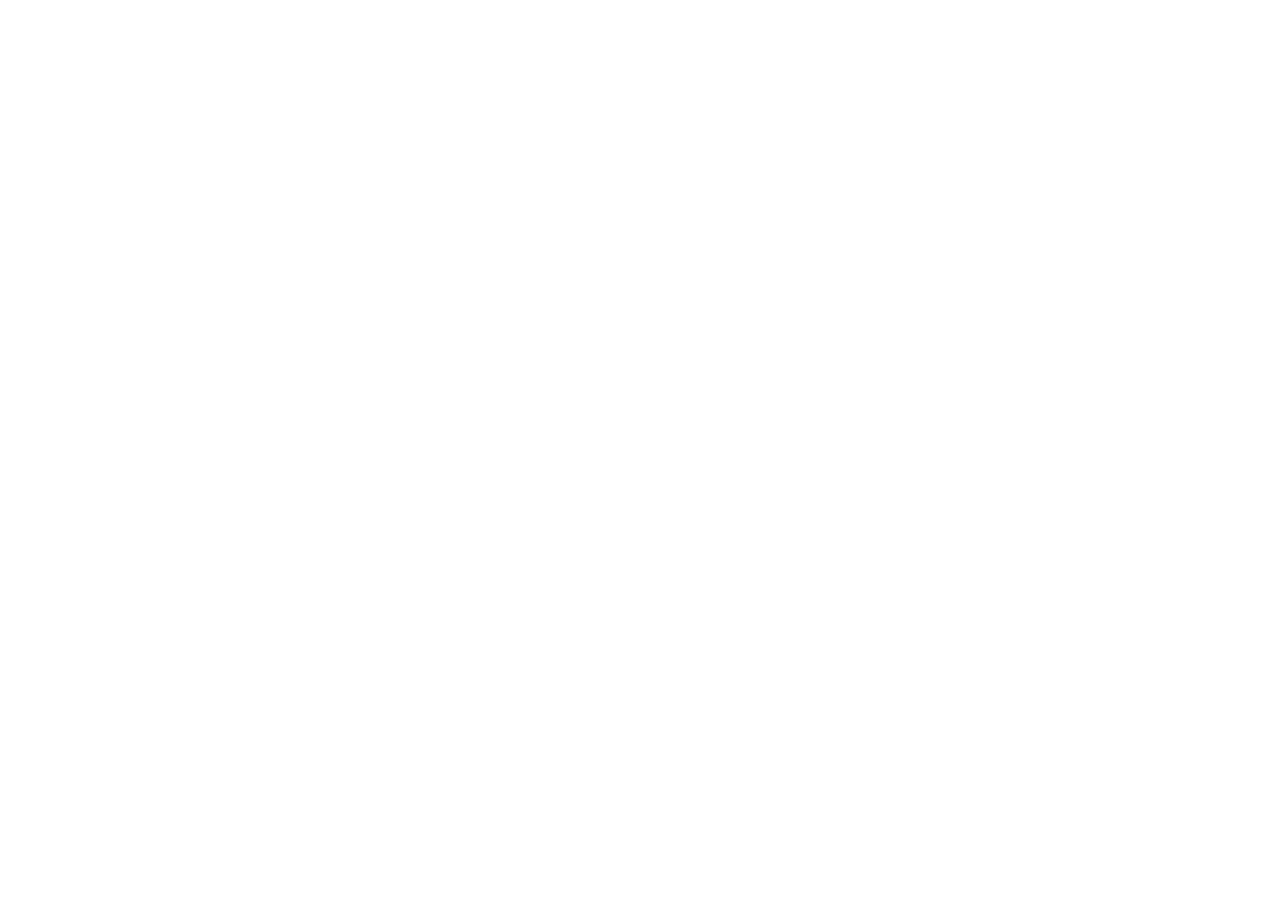
==== index.html @ 5bccf372 "Update index.html" ====
<!DOCTYPE html>
<html lang="ko">
<head>
    <meta charset="UTF-8">
    <meta http-equiv="X-UA-Compatible" content="IE=edge">
    <meta name="viewport" content="width=device-width, initial-scale=1.0">
    <title>Ewha Course Registration Simulator</title>
    <link href="style.css" rel="stylesheet" type="text/css">
    <script src="https://code.jquery.com/jquery-3.6.0.min.js"></script>
    <script src="https://code.jquery.com/ui/1.12.1/jquery-ui.min.js"></script>
    <script src="main.js" defer></script>
</head>
<body>
    <div class="header">
        <div class="logo-container">
            <img src="img-logo.png" alt="이화여자대학교 로고" class="logo">
            
        </div>
        <div class="login-box">
            <form name="form" id="form" method="post">
                <div>
                    <h1>수강신청 시스템</h1>
                    <p>COURSE REGISTRATION</p>
                    <input type="text" id="id" name="id" class="input-id" placeholder="학번 ( Student ID )">
                    <input type="password" id="pwd" name="pwd" class="input-pw" placeholder="비밀번호 ( Password )">
                    <button type="button" class="btn-login" id="btn_login">로그인<br><small>Login</small></button>
                </div>
            </form>
        </div>
    </div>

    <div class="background-image"></div>

    <!-- 수강신청 일정 -->
    <h1>수강신청 일정 <small>Course Registration Schedule</small></h1>
    <div class="wrap-schedule">
        <div>
            <h2>수강철회 <small>Withdrawal</small></h2>
            <div class="schedule">
                <p style="font-size:16px">2024-2 수강철회</p>
                <p style="font-size: 16px">
                    "2024 Fall Course Withdrawal"
                    <a href="http://www.ewha.ac.kr/ewha/etc/course-guide04.do" target="_blank">
                        <span class="btn-more"></span>
                    </a>
                </p>
                <div class="time">
                    <span>9.23.(월) 09:00 - 27.(금) 17:00</span>
                </div>
            </div>
        </div>
        <div>
            <h2>수강신청 부정행위 관련 안내</h2>
            <div class="schedule">
                <p style="font-size: 16px">수강신청 부정행위 관련 안내</p>
                <p style="font-size: 16px">
                    <a href="http://www.ewha.ac.kr/ewha/etc/course-guide05.do" target="_blank">
                        <span class="btn-more"></span>
                    </a>
                </p>
            </div>
        </div>
    </div>

    <div class="wrap-notice">
        <h1>공지사항 <small>Notice</small></h1>
        <div class="notice-container">
            <div class="notice-left">
                <p>접속자가 많은 경우, 로그인 및 수강신청시 순차적으로 서비스 진입이 허용됩니다.</p>
                <p>대기 시간이 발생할 수 있으나, 순차적으로 진행되니 참고하시기 바랍니다.</p>
                <img src="netfun4.png" width="30%" height="30%">
                
                <p>[학부] 로그인 및 장바구니 사용 시간은 <span class="highlight">수강신청 시작 30분 전부터 가능</span>합니다. 수강신청은 정해진 시작 시간부터 실시됩니다.</p>
                
                <p><span class="highlight">중복 로그인 불가.</span> 하나의 학번으로 여러 사람이 중복 로그인을 하는 경우, 마지막에 로그인한 사람만 수강신청 서버에 접속되며 그 전에 로그인한 사람은 입력 및 삭제가 되지 않으며 로그인이 취소됩니다.</p>
                
                <p>[수강신청 전 매크로방지 키 입력 필요]</p>
                <p>로그인 후 [장바구니], [수강신청], [채플신청] 중 1개 메뉴 접속 시 <span class="highlight">매크로방지용 키를 1회 입력</span>하여야 수강신청이 가능합니다.(로그아웃 전까지는 추가적으로 입력하지 않음)</p>
                
                <p>[수강신청 중 매크로 프로그램 방지] 관리자가 지정한 횟수 이상 저장을 시도하면 ‘매크로방지용 입력키’를 추가 입력하여야 합니다(문자열 오류 횟수 5회 이상인 경우 자동 로그아웃). 과도한 클릭이 발생하는 경우에도 메시지창 뜨며 수강신청이 중지됩니다.</p>
                
                <p>수강신청을 위한 과도한 클릭이나 <strong>자동접속프로그램(매크로)등을 사용시 수강신청이 중단</strong>됩니다. 매크로 등을 사용시 개인적 불이익을 받을 수 있으니 사용하지 마시기 바랍니다.</p>
                
                <p>[학부] 교환대학(서울대, 연대, 서강대 등)수강신청은 해당 대학으로부터 학번이 부여된 학생만 가능합니다.</p>
            </div>
            <div class="notice-right">
                <p>In case of too much traffic in the system, a waiting queue will be allocated for all students trying to login or register courses.</p>
                <p>Students can login and use the wish list <span class="highlight">30 minutes prior to the registration period.</span></p>
                <p><span class="highlight">Multiple Logins Prohibited.</span> If you try multiple logins with the same ID number, only the last logged-in user will be connected to the system. Previously logged-in users will be disconnected.</p>
                
                <p>[Entering macro prevention key Before course registration]</p>
                <p>Students must enter a macro prevention key once before course registration after entering to [Wish list], [Course Registration] or [Chapel] menu. After you enter the macro prevention key once, no additional macro preventive key input is requested until you logout.</p>
                
                <p>[Macro Prevention During Course Registration] If students try to click excessively more than the number of times that system manager set up, putting key word page would come up on the screen for macro prevention. When typing letters incorrectly for 5 times, users will be logged out. Also, If excessive clicks occur, the course registration will be restricted.</p>
                
                <p><strong>Do not use Macro programs or click excessively during course registration.</strong> Students who affect the system by using such programs will be restricted from course registration. Furthermore, there may be additional disciplinary measures for such actions.</p>
                
                <p>Course registration for domestic exchange university courses(Seoul National University, Yonsei University, Sogang University etc.) is only possible for Ewha students who have been pre-selected.</p>
            </div>
        </div>
    </div>

    <div class="footer">
        <div>
            [03760] 서울특별시 서대문구 이화여대길 52 이화여자대학교 / TEL : 02-3277-2114
            <br> Copyright @ 2019 EWHA Womans University. All rights reserved.
            <br> <a href="http://www.ewha.ac.kr/ewha/etc/privacy.do" target="_blank" style="color:#fff; font-size: 13px; font-weight: bold;">개인정보처리방침</a>
        </div>
    </div>
</body>
</html>
---- style.css ----
body {
body {
    margin: 0px;
    padding: 0px;
    font-family: Arial, sans-serif;
}

.wrap-login, .wrap-contents, .wrap-notice, .footer {
    padding: 20px;
}

.header {
    display: flex;
    align-items: center;
    padding: 20px;
    background-color: rgba(0,4,98,0.65);
    color:#fff;
    border-bottom: 1px solid #ddd;
    position: relative;
}

.background-image {
    background-image: url('background.jpg'); /* 배경 이미지 경로 */
    background-size: cover;
    background-position: center;
    width: 100%;
    height: 300px; /* 원하는 높이로 조정 */
}

.logo-container {
    text-align: left;
    margin-right: 50px;
}

.logo {
    width: 80px;
    margin-bottom: 10px;
}

.logo-container h1 {
    margin: 0;
    font-size: 24px;
    color: #333;
}

.logo-container p {
    font-size: 14px;
    color: #888;
}

.login-box {
    background-color: white;
    padding: 20px;
    border-radius: 8px;
    box-shadow: 0 4px 8px rgba(0, 0, 0, 0.2);
    width: 250px;
    position: absolute;
    right: 50px; /* 우측 위치 */
    top: 20px;
}

.input-id, .input-pw {
    width: 100%;
    padding: 10px;
    margin: 10px 0;
    font-size: 14px;
    border: 1px solid #ccc;
    border-radius: 4px;
}

.btn-login {
    width: 100%;
    padding: 10px;
    background-color: #ff9800;
    color: white;
    border: none;
    border-radius: 4px;
    cursor: pointer;
    font-size: 16px;
}

.highlight {
    font-weight: bold;
    color: #f00;
}

.schedule-container {
    padding: 20px;
    background-color: #f9f9f9;
    border: 1px solid #ddd;
    margin-bottom: 20px;
}

.wrap-schedule {
    display: flex;
    gap: 20px;
}

.schedule-item {
    flex: 1;
    padding: 20px;
    background-color: #fff;
    border: 1px solid #ddd;
    border-radius: 8px;
}

.wrap-notice {
    padding: 20px;
}

.notice-container {
    display: flex;
    gap: 20px;
    margin-top: 20px;
}

.notice-left, .notice-right {
    flex: 1;
    padding: 20px;
    background-color: #f9f9f9;
    border: 1px solid #ddd;
    border-radius: 8px;
}

.footer {
    text-align: center;
    padding-top: 20px;
    background-color: #333;
    color: #fff;
}
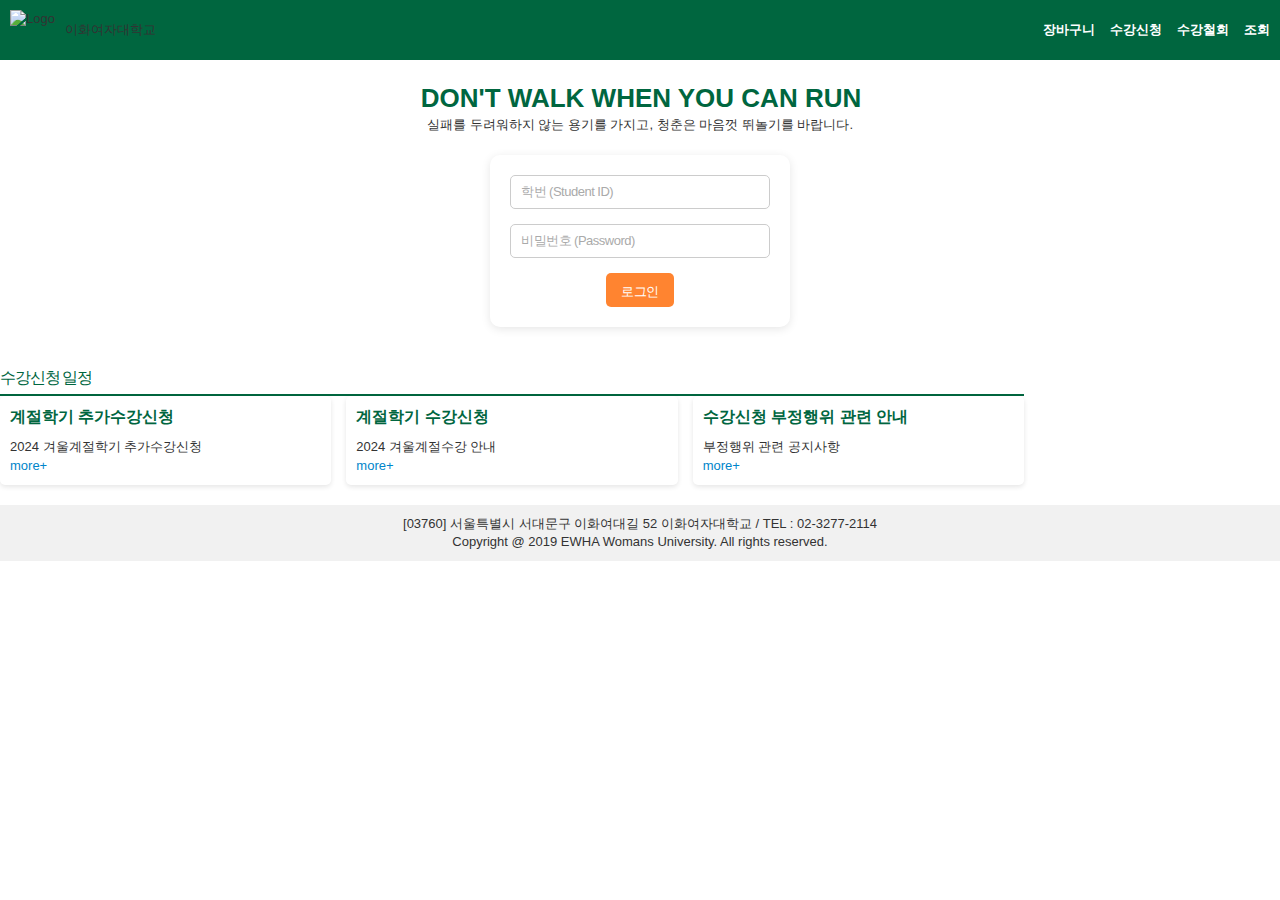
==== commit cdbdc27a: "Update index.html" ====
--- a/index.html
+++ b/index.html
@@ -2,110 +2,192 @@
 <html lang="ko">
 <head>
     <meta charset="UTF-8">
-    <meta http-equiv="X-UA-Compatible" content="IE=edge">
     <meta name="viewport" content="width=device-width, initial-scale=1.0">
-    <title>Ewha Course Registration Simulator</title>
-    <link href="style.css" rel="stylesheet" type="text/css">
-    <script src="https://code.jquery.com/jquery-3.6.0.min.js"></script>
-    <script src="https://code.jquery.com/ui/1.12.1/jquery-ui.min.js"></script>
-    <script src="main.js" defer></script>
+    <title>Ewha Course Registration System</title>
+    <link rel="stylesheet" href="ewha-ui.css">
+    <style>
+        body {
+            margin: 0;
+            font-family: "Segoe UI", "나눔스퀘어", sans-serif;
+        }
+
+        .header {
+            background-color: #00663f;
+            color: white;
+            padding: 10px;
+            display: flex;
+            align-items: center;
+            justify-content: space-between;
+        }
+
+        .header .logo {
+            display: flex;
+            align-items: center;
+        }
+
+        .header .logo img {
+            height: 40px;
+            margin-right: 10px;
+        }
+
+        .header .menu {
+            display: flex;
+            gap: 15px;
+        }
+
+        .header .menu a {
+            color: white;
+            text-decoration: none;
+            font-weight: bold;
+        }
+
+        .main {
+            display: flex;
+            flex-direction: column;
+            align-items: center;
+            padding: 20px;
+            background: url("background-image.jpg") no-repeat center center;
+            background-size: cover;
+        }
+
+        .main .title {
+            text-align: center;
+            margin-bottom: 20px;
+        }
+
+        .main .title h1 {
+            font-size: 2rem;
+            color: #00663f;
+        }
+
+        .login-box {
+            background-color: white;
+            padding: 20px;
+            border-radius: 10px;
+            box-shadow: 0 2px 10px rgba(0, 0, 0, 0.1);
+            text-align: center;
+            max-width: 300px;
+            width: 100%;
+        }
+
+        .login-box input {
+            width: 100%;
+            padding: 10px;
+            margin-bottom: 15px;
+            border: 1px solid #ccc;
+            border-radius: 5px;
+            box-sizing: border-box;
+        }
+
+        .login-box button {
+            background-color: #ff8430;
+            color: white;
+            border: none;
+            padding: 10px 15px;
+            border-radius: 5px;
+            cursor: pointer;
+            font-size: 1rem;
+        }
+
+        .schedule-section {
+            width: 80%;
+            margin-top: 20px;
+        }
+
+        .schedule-section h2 {
+            color: #00663f;
+            border-bottom: 2px solid #00663f;
+            padding-bottom: 5px;
+        }
+
+        .schedule-section .schedule {
+            display: flex;
+            flex-wrap: wrap;
+            gap: 15px;
+            justify-content: space-between;
+        }
+
+        .schedule-card {
+            background-color: white;
+            box-shadow: 0 2px 5px rgba(0, 0, 0, 0.1);
+            padding: 10px;
+            border-radius: 5px;
+            flex: 1;
+            min-width: 250px;
+        }
+
+        .schedule-card h3 {
+            color: #00663f;
+            margin-bottom: 10px;
+        }
+
+        .schedule-card p {
+            margin: 0;
+            color: #333;
+        }
+
+        .footer {
+            background-color: #f1f1f1;
+            color: #333;
+            text-align: center;
+            padding: 10px;
+            margin-top: 20px;
+        }
+    </style>
 </head>
 <body>
     <div class="header">
-        <div class="logo-container">
-            <img src="img-logo.png" alt="이화여자대학교 로고" class="logo">
-            
+        <div class="logo">
+            <img src="logo.png" alt="Logo">
+            <span>이화여자대학교</span>
         </div>
+        <nav class="menu">
+            <a href="#">장바구니</a>
+            <a href="#">수강신청</a>
+            <a href="#">수강철회</a>
+            <a href="#">조회</a>
+        </nav>
+    </div>
+
+    <div class="main">
+        <div class="title">
+            <h1>DON'T WALK WHEN YOU CAN RUN</h1>
+            <p>실패를 두려워하지 않는 용기를 가지고, 청춘은 마음껏 뛰놀기를 바랍니다.</p>
+        </div>
+
         <div class="login-box">
-            <form name="form" id="form" method="post">
-                <div>
-                    <h1>수강신청 시스템</h1>
-                    <p>COURSE REGISTRATION</p>
-                    <input type="text" id="id" name="id" class="input-id" placeholder="학번 ( Student ID )">
-                    <input type="password" id="pwd" name="pwd" class="input-pw" placeholder="비밀번호 ( Password )">
-                    <button type="button" class="btn-login" id="btn_login">로그인<br><small>Login</small></button>
-                </div>
+            <form action="registrationpage.html" method="get">
+                <input type="text" name="student_id" placeholder="학번 (Student ID)" required>
+                <input type="password" name="password" placeholder="비밀번호 (Password)" required>
+                <button type="submit">로그인</button>
             </form>
         </div>
     </div>
 
-    <div class="background-image"></div>
-
-    <!-- 수강신청 일정 -->
-    <h1>수강신청 일정 <small>Course Registration Schedule</small></h1>
-    <div class="wrap-schedule">
-        <div>
-            <h2>수강철회 <small>Withdrawal</small></h2>
-            <div class="schedule">
-                <p style="font-size:16px">2024-2 수강철회</p>
-                <p style="font-size: 16px">
-                    "2024 Fall Course Withdrawal"
-                    <a href="http://www.ewha.ac.kr/ewha/etc/course-guide04.do" target="_blank">
-                        <span class="btn-more"></span>
-                    </a>
-                </p>
-                <div class="time">
-                    <span>9.23.(월) 09:00 - 27.(금) 17:00</span>
-                </div>
+    <div class="schedule-section">
+        <h2>수강신청 일정</h2>
+        <div class="schedule">
+            <div class="schedule-card">
+                <h3>계절학기 추가수강신청</h3>
+                <p>2024 겨울계절학기 추가수강신청</p>
+                <p><a href="#">more+</a></p>
             </div>
-        </div>
-        <div>
-            <h2>수강신청 부정행위 관련 안내</h2>
-            <div class="schedule">
-                <p style="font-size: 16px">수강신청 부정행위 관련 안내</p>
-                <p style="font-size: 16px">
-                    <a href="http://www.ewha.ac.kr/ewha/etc/course-guide05.do" target="_blank">
-                        <span class="btn-more"></span>
-                    </a>
-                </p>
+            <div class="schedule-card">
+                <h3>계절학기 수강신청</h3>
+                <p>2024 겨울계절수강 안내</p>
+                <p><a href="#">more+</a></p>
+            </div>
+            <div class="schedule-card">
+                <h3>수강신청 부정행위 관련 안내</h3>
+                <p>부정행위 관련 공지사항</p>
+                <p><a href="#">more+</a></p>
             </div>
         </div>
     </div>
 
-    <div class="wrap-notice">
-        <h1>공지사항 <small>Notice</small></h1>
-        <div class="notice-container">
-            <div class="notice-left">
-                <p>접속자가 많은 경우, 로그인 및 수강신청시 순차적으로 서비스 진입이 허용됩니다.</p>
-                <p>대기 시간이 발생할 수 있으나, 순차적으로 진행되니 참고하시기 바랍니다.</p>
-                <img src="netfun4.png" width="30%" height="30%">
-                
-                <p>[학부] 로그인 및 장바구니 사용 시간은 <span class="highlight">수강신청 시작 30분 전부터 가능</span>합니다. 수강신청은 정해진 시작 시간부터 실시됩니다.</p>
-                
-                <p><span class="highlight">중복 로그인 불가.</span> 하나의 학번으로 여러 사람이 중복 로그인을 하는 경우, 마지막에 로그인한 사람만 수강신청 서버에 접속되며 그 전에 로그인한 사람은 입력 및 삭제가 되지 않으며 로그인이 취소됩니다.</p>
-                
-                <p>[수강신청 전 매크로방지 키 입력 필요]</p>
-                <p>로그인 후 [장바구니], [수강신청], [채플신청] 중 1개 메뉴 접속 시 <span class="highlight">매크로방지용 키를 1회 입력</span>하여야 수강신청이 가능합니다.(로그아웃 전까지는 추가적으로 입력하지 않음)</p>
-                
-                <p>[수강신청 중 매크로 프로그램 방지] 관리자가 지정한 횟수 이상 저장을 시도하면 ‘매크로방지용 입력키’를 추가 입력하여야 합니다(문자열 오류 횟수 5회 이상인 경우 자동 로그아웃). 과도한 클릭이 발생하는 경우에도 메시지창 뜨며 수강신청이 중지됩니다.</p>
-                
-                <p>수강신청을 위한 과도한 클릭이나 <strong>자동접속프로그램(매크로)등을 사용시 수강신청이 중단</strong>됩니다. 매크로 등을 사용시 개인적 불이익을 받을 수 있으니 사용하지 마시기 바랍니다.</p>
-                
-                <p>[학부] 교환대학(서울대, 연대, 서강대 등)수강신청은 해당 대학으로부터 학번이 부여된 학생만 가능합니다.</p>
-            </div>
-            <div class="notice-right">
-                <p>In case of too much traffic in the system, a waiting queue will be allocated for all students trying to login or register courses.</p>
-                <p>Students can login and use the wish list <span class="highlight">30 minutes prior to the registration period.</span></p>
-                <p><span class="highlight">Multiple Logins Prohibited.</span> If you try multiple logins with the same ID number, only the last logged-in user will be connected to the system. Previously logged-in users will be disconnected.</p>
-                
-                <p>[Entering macro prevention key Before course registration]</p>
-                <p>Students must enter a macro prevention key once before course registration after entering to [Wish list], [Course Registration] or [Chapel] menu. After you enter the macro prevention key once, no additional macro preventive key input is requested until you logout.</p>
-                
-                <p>[Macro Prevention During Course Registration] If students try to click excessively more than the number of times that system manager set up, putting key word page would come up on the screen for macro prevention. When typing letters incorrectly for 5 times, users will be logged out. Also, If excessive clicks occur, the course registration will be restricted.</p>
-                
-                <p><strong>Do not use Macro programs or click excessively during course registration.</strong> Students who affect the system by using such programs will be restricted from course registration. Furthermore, there may be additional disciplinary measures for such actions.</p>
-                
-                <p>Course registration for domestic exchange university courses(Seoul National University, Yonsei University, Sogang University etc.) is only possible for Ewha students who have been pre-selected.</p>
-            </div>
-        </div>
-    </div>
-
-    <div class="footer">
-        <div>
-            [03760] 서울특별시 서대문구 이화여대길 52 이화여자대학교 / TEL : 02-3277-2114
-            <br> Copyright @ 2019 EWHA Womans University. All rights reserved.
-            <br> <a href="http://www.ewha.ac.kr/ewha/etc/privacy.do" target="_blank" style="color:#fff; font-size: 13px; font-weight: bold;">개인정보처리방침</a>
-        </div>
-    </div>
+    <footer class="footer">
+        <p>[03760] 서울특별시 서대문구 이화여대길 52 이화여자대학교 / TEL : 02-3277-2114</p>
+        <p>Copyright @ 2019 EWHA Womans University. All rights reserved.</p>
+    </footer>
 </body>
 </html>
--- a/ewha-ui.css
+++ b/ewha-ui.css
@@ -0,0 +1,9723 @@
+@charset "UTF-8";
+/* color */
+/* font-color */
+.fc-red {
+  color: #f23d18 !important; }
+.fc-yellow {
+  color: #fabb00 !important; }
+.fc-org {
+  color: #ff8430 !important; }
+.fc-blue {
+  color: #0085ca !important; }
+.fc-green {
+  color: #2a7f24 !important; }
+.fc-white {
+  color: #fff !important; }
+.fc-black {
+  color: #000 !important; }
+.fc-main {
+  color: #00663f !important; }
+.fc-point {
+  color: #ff8430 !important; }
+
+/* background-color */
+.bg-red {
+  background-color: #f23d18 !important; }
+.bg-yellow {
+  background-color: #fabb00 !important; }
+.bg-blue {
+  background-color: #0085ca !important; }
+.bg-green {
+  background-color: #2a7f24 !important; }
+.bg-white {
+  background-color: #fff !important; }
+.bg-black {
+  background-color: #000 !important; }
+
+.ui-helper-hidden {
+  display: none; }
+  .ui-helper-hidden-accessible {
+    border: 0;
+    clip: rect(0 0 0 0);
+    height: 1px;
+    margin: -1px;
+    overflow: hidden;
+    padding: 0;
+    position: absolute;
+    width: 1px; }
+.ui-helper-reset {
+  margin: 0;
+  padding: 0;
+  border: 0;
+  outline: 0;
+  line-height: 1.3;
+  text-decoration: none;
+  font-size: 100%;
+  list-style: none; }
+.ui-helper-clearfix:before, .ui-helper-clearfix:after {
+  content: '';
+  display: table;
+  border-collapse: collapse; }
+.ui-helper-clearfix:after {
+  clear: both; }
+.ui-helper-zfix {
+  width: 100%;
+  height: 100%;
+  top: 0;
+  left: 0;
+  position: absolute;
+  opacity: 0; }
+
+[class^='ui-'], [class^='ui-']:after, [class^='ui-']:before {
+  box-sizing: border-box; }
+
+.ui-widget {
+  font-family: "Helvetica Neue", Helvetica, Arial, sans-serif;
+  font-size: 14px;
+  line-height: 1.4285714286;
+  font-weight: 400; }
+  .ui-widget-content {
+    border: 1px solid #d5d9e0;
+    background: #fff;
+    color: #333; }
+    .ui-widget-content a {
+      color: #333; }
+  .ui-widget-header {
+    border: 1px solid #d5d9e0;
+    color: #333;
+    font-weight: 400;
+    background: #e9e9e9; }
+    .ui-widget-header a {
+      color: #333; }
+  .ui-widget-overlay {
+    background: #000;
+    opacity: 0.5;
+    position: fixed;
+    top: 0;
+    left: 0;
+    width: 100%;
+    height: 100%; }
+  .ui-widget-shadow {
+    box-shadow: 0 5px 15px rgba(0, 0, 0, 0.5); }
+
+.ui-front {
+  box-shadow: 0 6px 12px rgba(0, 0, 0, 0.175); }
+
+.ui-state-default, .ui-widget-content .ui-state-default, .ui-widget-header .ui-state-default {
+  border: 1px solid #d5d9e0;
+  background: #fff;
+  color: #333;
+  font-weight: normal; }
+  .ui-state-default, .ui-state-default:active, .ui-state-default:hover, .ui-state-default:focus,
+  .ui-state-default a,
+  .ui-state-default a:active,
+  .ui-state-default a:hover,
+  .ui-state-default a:focus, .ui-widget-content .ui-state-default, .ui-widget-content .ui-state-default:active, .ui-widget-content .ui-state-default:hover, .ui-widget-content .ui-state-default:focus,
+  .ui-widget-content .ui-state-default a,
+  .ui-widget-content .ui-state-default a:active,
+  .ui-widget-content .ui-state-default a:hover,
+  .ui-widget-content .ui-state-default a:focus, .ui-widget-header .ui-state-default, .ui-widget-header .ui-state-default:active, .ui-widget-header .ui-state-default:hover, .ui-widget-header .ui-state-default:focus,
+  .ui-widget-header .ui-state-default a,
+  .ui-widget-header .ui-state-default a:active,
+  .ui-widget-header .ui-state-default a:hover,
+  .ui-widget-header .ui-state-default a:focus {
+    color: #333;
+    text-decoration: none; }
+.ui-state-default-text, .ui-widget-content .ui-state-default-text, .ui-widget-header .ui-state-default-text {
+  color: #333; }
+.ui-state-hover, .ui-widget-content .ui-state-hover, .ui-widget-header .ui-state-hover {
+  border: 1px solid #adadad;
+  background: #ebebeb;
+  color: #333;
+  font-weight: normal; }
+  .ui-state-hover, .ui-state-hover:active, .ui-state-hover:hover, .ui-state-hover:focus,
+  .ui-state-hover a,
+  .ui-state-hover a:active,
+  .ui-state-hover a:hover,
+  .ui-state-hover a:focus, .ui-widget-content .ui-state-hover, .ui-widget-content .ui-state-hover:active, .ui-widget-content .ui-state-hover:hover, .ui-widget-content .ui-state-hover:focus,
+  .ui-widget-content .ui-state-hover a,
+  .ui-widget-content .ui-state-hover a:active,
+  .ui-widget-content .ui-state-hover a:hover,
+  .ui-widget-content .ui-state-hover a:focus, .ui-widget-header .ui-state-hover, .ui-widget-header .ui-state-hover:active, .ui-widget-header .ui-state-hover:hover, .ui-widget-header .ui-state-hover:focus,
+  .ui-widget-header .ui-state-hover a,
+  .ui-widget-header .ui-state-hover a:active,
+  .ui-widget-header .ui-state-hover a:hover,
+  .ui-widget-header .ui-state-hover a:focus {
+    color: #333;
+    text-decoration: none; }
+.ui-state-hover-text, .ui-widget-content .ui-state-hover-text, .ui-widget-header .ui-state-hover-text {
+  color: #333; }
+.ui-state-focus {
+  outline: thin dotted;
+  outline: 5px auto -webkit-focus-ring-color;
+  outline-offset: -2px; }
+  .ui-state-focus, .ui-widget-content .ui-state-focus, .ui-widget-header .ui-state-focus {
+    border: 1px solid #adadad;
+    background: #ebebeb;
+    color: #333;
+    font-weight: normal; }
+    .ui-state-focus, .ui-state-focus:active, .ui-state-focus:hover, .ui-state-focus:focus,
+    .ui-state-focus a,
+    .ui-state-focus a:active,
+    .ui-state-focus a:hover,
+    .ui-state-focus a:focus, .ui-widget-content .ui-state-focus, .ui-widget-content .ui-state-focus:active, .ui-widget-content .ui-state-focus:hover, .ui-widget-content .ui-state-focus:focus,
+    .ui-widget-content .ui-state-focus a,
+    .ui-widget-content .ui-state-focus a:active,
+    .ui-widget-content .ui-state-focus a:hover,
+    .ui-widget-content .ui-state-focus a:focus, .ui-widget-header .ui-state-focus, .ui-widget-header .ui-state-focus:active, .ui-widget-header .ui-state-focus:hover, .ui-widget-header .ui-state-focus:focus,
+    .ui-widget-header .ui-state-focus a,
+    .ui-widget-header .ui-state-focus a:active,
+    .ui-widget-header .ui-state-focus a:hover,
+    .ui-widget-header .ui-state-focus a:focus {
+      color: #333;
+      text-decoration: none; }
+  .ui-state-focus-text, .ui-widget-content .ui-state-focus-text, .ui-widget-header .ui-state-focus-text {
+    color: #333; }
+.ui-state-highlight, .ui-widget-content .ui-state-highlight, .ui-widget-header .ui-state-highlight {
+  border: 1px solid #d6e9c6;
+  background: #dff0d8;
+  color: #3c763d;
+  font-weight: normal; }
+  .ui-state-highlight, .ui-state-highlight:active, .ui-state-highlight:hover, .ui-state-highlight:focus,
+  .ui-state-highlight a,
+  .ui-state-highlight a:active,
+  .ui-state-highlight a:hover,
+  .ui-state-highlight a:focus, .ui-widget-content .ui-state-highlight, .ui-widget-content .ui-state-highlight:active, .ui-widget-content .ui-state-highlight:hover, .ui-widget-content .ui-state-highlight:focus,
+  .ui-widget-content .ui-state-highlight a,
+  .ui-widget-content .ui-state-highlight a:active,
+  .ui-widget-content .ui-state-highlight a:hover,
+  .ui-widget-content .ui-state-highlight a:focus, .ui-widget-header .ui-state-highlight, .ui-widget-header .ui-state-highlight:active, .ui-widget-header .ui-state-highlight:hover, .ui-widget-header .ui-state-highlight:focus,
+  .ui-widget-header .ui-state-highlight a,
+  .ui-widget-header .ui-state-highlight a:active,
+  .ui-widget-header .ui-state-highlight a:hover,
+  .ui-widget-header .ui-state-highlight a:focus {
+    color: #3c763d;
+    text-decoration: none; }
+.ui-state-highlight-text, .ui-widget-content .ui-state-highlight-text, .ui-widget-header .ui-state-highlight-text {
+  color: #3c763d; }
+.ui-state-active, .ui-widget-content .ui-state-active, .ui-widget-header .ui-state-active {
+  border: 1px solid #adadad;
+  background: #ebebeb;
+  color: #333;
+  font-weight: normal; }
+  .ui-state-active, .ui-state-active:active, .ui-state-active:hover, .ui-state-active:focus,
+  .ui-state-active a,
+  .ui-state-active a:active,
+  .ui-state-active a:hover,
+  .ui-state-active a:focus, .ui-widget-content .ui-state-active, .ui-widget-content .ui-state-active:active, .ui-widget-content .ui-state-active:hover, .ui-widget-content .ui-state-active:focus,
+  .ui-widget-content .ui-state-active a,
+  .ui-widget-content .ui-state-active a:active,
+  .ui-widget-content .ui-state-active a:hover,
+  .ui-widget-content .ui-state-active a:focus, .ui-widget-header .ui-state-active, .ui-widget-header .ui-state-active:active, .ui-widget-header .ui-state-active:hover, .ui-widget-header .ui-state-active:focus,
+  .ui-widget-header .ui-state-active a,
+  .ui-widget-header .ui-state-active a:active,
+  .ui-widget-header .ui-state-active a:hover,
+  .ui-widget-header .ui-state-active a:focus {
+    color: #333;
+    text-decoration: none; }
+.ui-state-active-text, .ui-widget-content .ui-state-active-text, .ui-widget-header .ui-state-active-text {
+  color: #333; }
+.ui-state-error, .ui-widget-content .ui-state-error, .ui-widget-header .ui-state-error {
+  border: 1px solid #ebccd1;
+  background: #f2dede;
+  color: #a94442;
+  font-weight: normal; }
+  .ui-state-error, .ui-state-error:active, .ui-state-error:hover, .ui-state-error:focus,
+  .ui-state-error a,
+  .ui-state-error a:active,
+  .ui-state-error a:hover,
+  .ui-state-error a:focus, .ui-widget-content .ui-state-error, .ui-widget-content .ui-state-error:active, .ui-widget-content .ui-state-error:hover, .ui-widget-content .ui-state-error:focus,
+  .ui-widget-content .ui-state-error a,
+  .ui-widget-content .ui-state-error a:active,
+  .ui-widget-content .ui-state-error a:hover,
+  .ui-widget-content .ui-state-error a:focus, .ui-widget-header .ui-state-error, .ui-widget-header .ui-state-error:active, .ui-widget-header .ui-state-error:hover, .ui-widget-header .ui-state-error:focus,
+  .ui-widget-header .ui-state-error a,
+  .ui-widget-header .ui-state-error a:active,
+  .ui-widget-header .ui-state-error a:hover,
+  .ui-widget-header .ui-state-error a:focus {
+    color: #a94442;
+    text-decoration: none; }
+.ui-state-error-text, .ui-widget-content .ui-state-error-text, .ui-widget-header .ui-state-error-text {
+  color: #a94442; }
+.ui-state-disabled {
+  cursor: default !important;
+  pointer-events: none; }
+  .ui-state-disabled, .ui-widget-content .ui-state-disabled, .ui-widget-header .ui-state-disabled {
+    opacity: 0.35;
+    background-image: none; }
+
+.ui-priority-primary, .ui-widget-content .ui-priority-primary, .ui-widget-header .ui-priority-primary {
+  font-weight: bold; }
+.ui-priority-secondary, .ui-widget-content .ui-priority-secondary, .ui-widget-header .ui-priority-secondary {
+  opacity: 0.5;
+  font-weight: normal; }
+
+.ui-corner-all {
+  border-radius: 0; }
+.ui-corner-top {
+  border-top-right-radius: 0;
+  border-top-left-radius: 0; }
+.ui-corner-right {
+  border-bottom-right-radius: 0;
+  border-top-right-radius: 0; }
+.ui-corner-bottom {
+  border-bottom-right-radius: 0;
+  border-bottom-left-radius: 0; }
+.ui-corner-left {
+  border-bottom-left-radius: 0;
+  border-top-left-radius: 0; }
+.ui-corner-tl {
+  border-top-left-radius: 0; }
+.ui-corner-tr {
+  border-top-right-radius: 0; }
+.ui-corner-bl {
+  border-bottom-left-radius: 0; }
+.ui-corner-br {
+  border-bottom-right-radius: 0; }
+
+.ui-dialog {
+  position: absolute;
+  top: 0;
+  left: 0;
+  padding: 0;
+  outline: 0;
+  z-index: 99991050 !important;
+  box-shadow: 0 5px 15px rgba(0, 0, 0, 0.5); }
+  .ui-dialog-titlebar {
+    padding: 15px 15px;
+    position: relative;
+    border-radius: 0;
+    border-width: 0 0 1px;
+    background: transparent;
+    margin: 0;
+    color: #333;
+    border-color: #d5d9e0; }
+    .ui-dialog-titlebar-close {
+      position: absolute;
+      right: 15px;
+      top: calc(50% - 11px);
+      width: 20px;
+      height: 20px;
+      padding: 1px; }
+  .ui-dialog-title {
+    float: left;
+    width: calc(100% - 50px);
+    overflow: hidden;
+    white-space: nowrap;
+    text-overflow: ellipsis; }
+  .ui-dialog-content {
+    position: relative;
+    border: 0;
+    padding: 20px;
+    background: none;
+    overflow: auto; }
+  .ui-dialog-buttonpane {
+    text-align: left;
+    border-width: 1px 0 0 0;
+    background-image: none;
+    padding: 20px; }
+    .ui-dialog-buttonpane .ui-dialog-buttonset {
+      float: right; }
+    .ui-dialog-buttonpane button {
+      cursor: pointer; }
+      .ui-dialog-buttonpane button:not(:last-child) {
+        margin-right: 10px; }
+
+.ui-draggable .ui-dialog-titlebar {
+  cursor: move; }
+
+.ui-tabs {
+  position: relative;
+  padding: 0;
+  border: none; }
+  .ui-tabs-nav {
+    margin: 0;
+    padding: 0;
+    border-color: #d5d9e0;
+    border-width: 0 0 1px;
+    border-radius: 0;
+    background: transparent; }
+    .ui-tabs-nav .ui-tabs-anchor {
+      float: left;
+      padding: 10px 15px;
+      text-decoration: none; }
+    .ui-tabs-nav > li {
+      list-style: none;
+      float: left;
+      display: block;
+      position: relative;
+      top: 0;
+      margin: 1px 0 -1px 0;
+      padding: 0;
+      transition: background 0.15s ease-in-out, color 0.15s ease-in-out, border-color 0.15s ease-in-out, box-shadow 0.15s ease-in-out; }
+      .ui-tabs-nav > li.ui-tabs-active .ui-tabs-anchor, .ui-tabs-nav > li.ui-state-disabled .ui-tabs-anchor, .ui-tabs-nav > li.ui-tabs-loading .ui-tabs-anchor {
+        cursor: text; }
+  .ui-tabs-collapsible .ui-tabs-nav li.ui-tabs-active .ui-tabs-anchor {
+    cursor: pointer; }
+  .ui-tabs-panel {
+    display: block;
+    border-width: 0;
+    padding: 15px 0 0;
+    background: none; }
+
+.ui-state-active {
+  box-shadow: inset 0 3px 5px rgba(0, 0, 0, 0.125); }
+
+.ui-accordion-header,
+.ui-accordion-content {
+  box-shadow: 0 1px 1px rgba(0, 0, 0, 0.05); }
+
+.ui-accordion-header.ui-state-default, .ui-accordion-header.ui-state-hover, .ui-accordion-header.ui-state-focus, .ui-accordion-header.ui-state-active {
+  color: #333;
+  background-color: #f5f5f5;
+  border-color: #ddd; }
+
+.ui-datepicker-calendar .ui-state-default {
+  border-color: transparent;
+  background: transparent;
+  border-radius: 0; }
+.ui-datepicker-calendar .ui-state-hover {
+  background: #e9e9e9; }
+.ui-datepicker-calendar .ui-state-highlight {
+  color: #428bca; }
+.ui-datepicker-calendar .ui-state-active {
+  box-shadow: none;
+  background: #428bca;
+  color: #fff; }
+
+.ui-dialog-titlebar-close {
+  transition: opacity 0.15s ease-in-out; }
+  .ui-dialog-titlebar-close.ui-state-default {
+    background: transparent;
+    box-shadow: none;
+    border-color: transparent;
+    opacity: 0.25; }
+  .ui-dialog-titlebar-close.ui-state-hover {
+    opacity: 1; }
+
+.ui-menu-item.ui-state-active {
+  box-shadow: none; }
+
+.ui-slider,
+.ui-progressbar {
+  border-radius: 0;
+  box-shadow: inset 0 1px 2px rgba(0, 0, 0, 0.1); }
+
+.ui-slider-range,
+.ui-progressbar-value {
+  box-shadow: inset 0 -1px 0 rgba(0, 0, 0, 0.15); }
+
+.ui-spinner-input {
+  box-shadow: inset 0 1px 1px rgba(0, 0, 0, 0.075); }
+  .ui-spinner-input:focus {
+    box-shadow: inset 0 1px 1px rgba(0, 0, 0, 0.075), 0 0 8px rgba(102, 175, 233, 0.6); }
+
+.ui-tabs-nav {
+  border-color: #92cc33; }
+  .ui-tabs-nav .ui-tabs-anchor {
+    min-width: 110px;
+    padding: 11px 17px 12px;
+    font-size: 14px;
+    font-weight: bold; }
+  .ui-tabs-nav > li {
+    margin: 0px 0 -1px -1px;
+    border-radius: 6px 6px 0 0;
+    box-shadow: none;
+    transition: none; }
+    .ui-tabs-nav > li.ui-state-default {
+      background-color: #e1e1e1;
+      border-color: #ccc #ccc #92cc33 !important;
+      border-width: 1px;
+      border-style: solid;
+      outline: none; }
+      .ui-tabs-nav > li.ui-state-default, .ui-tabs-nav > li.ui-state-default:active, .ui-tabs-nav > li.ui-state-default:hover, .ui-tabs-nav > li.ui-state-default:focus,
+      .ui-tabs-nav > li.ui-state-default a,
+      .ui-tabs-nav > li.ui-state-default a:active,
+      .ui-tabs-nav > li.ui-state-default a:hover,
+      .ui-tabs-nav > li.ui-state-default a:focus {
+        color: #777;
+        text-decoration: none; }
+    .ui-tabs-nav > li.ui-state-hover {
+      background-color: #e1e1e1; }
+      .ui-tabs-nav > li.ui-state-hover, .ui-tabs-nav > li.ui-state-hover:active, .ui-tabs-nav > li.ui-state-hover:hover, .ui-tabs-nav > li.ui-state-hover:focus,
+      .ui-tabs-nav > li.ui-state-hover a,
+      .ui-tabs-nav > li.ui-state-hover a:active,
+      .ui-tabs-nav > li.ui-state-hover a:hover,
+      .ui-tabs-nav > li.ui-state-hover a:focus {
+        color: #444;
+        text-decoration: none; }
+    .ui-tabs-nav > li.ui-state-active {
+      position: relative;
+      background-color: #92cc33;
+      box-shadow: none;
+      border-color: #92cc33 !important; }
+      .ui-tabs-nav > li.ui-state-active, .ui-tabs-nav > li.ui-state-active:active, .ui-tabs-nav > li.ui-state-active:hover, .ui-tabs-nav > li.ui-state-active:focus,
+      .ui-tabs-nav > li.ui-state-active a,
+      .ui-tabs-nav > li.ui-state-active a:active,
+      .ui-tabs-nav > li.ui-state-active a:hover,
+      .ui-tabs-nav > li.ui-state-active a:focus {
+        color: #fff;
+        text-decoration: none; }
+      .ui-tabs-nav > li.ui-state-active:after {
+        content: "";
+        display: inline-block;
+        position: absolute;
+        top: -1px;
+        right: 0;
+        width: 10px;
+        height: 44px;
+        background: url(../img/contents/bg-tab-right.png) no-repeat top right; }
+      .ui-tabs-nav > li.ui-state-active:last-of-type {
+        min-width: 128px;
+        padding-right: 15px;
+        border-right: 0; }
+        .ui-tabs-nav > li.ui-state-active:last-of-type:after {
+          width: 28px;
+          background: url(../img/contents/bg-tab-right-last.png) no-repeat top right; }
+    .ui-tabs-nav > li.ui-state-active + .ui-state-default {
+      border-left: 0 !important; }
+      .ui-tabs-nav > li.ui-state-active + .ui-state-default:before {
+        content: "";
+        display: inline-block;
+        position: absolute;
+        top: -1px;
+        left: 0;
+        width: 18px;
+        height: 44px;
+        background: url(../img/contents/bg-tab-left.png) no-repeat top right; }
+
+.ui-tabs-panel {
+  padding-top: 30px; }
+
+.ui-tooltip {
+  box-shadow: none; }
+
+/* font */
+@font-face {
+  font-family: '나눔스퀘어';
+  font-weight: 400;
+  src: url(../fonts/NanumSquareR.eot);
+  src: url(../fonts/NanumSquareR.eot?#iefix) format("embedded-opentype"), url(../fonts/NanumSquareR.woff) format("woff"), url(../fonts/NanumSquareR.ttf) format("truetype"); }
+@font-face {
+  font-family: '나눔스퀘어';
+  font-weight: 700;
+  src: url(../fonts/NanumSquareB.eot);
+  src: url(../fonts/NanumSquareB.eot?#iefix) format("embedded-opentype"), url(../fonts/NanumSquareB.woff) format("woff"), url(../fonts/NanumSquareB.ttf) format("truetype"); }
+@font-face {
+  font-family: '나눔스퀘어';
+  font-weight: 800;
+  src: url(../fonts/NanumSquareEB.eot);
+  src: url(../fonts/NanumSquareEB.eot?#iefix) format("embedded-opentype"), url(../fonts/NanumSquareEB.woff) format("woff"), url(../fonts/NanumSquareEB.ttf) format("truetype"); }
+@font-face {
+  font-family: "LineAwesome";
+  src: url("../fonts/line-awesome.eot?v=1.1.");
+  src: url("../fonts/line-awesome.eot??v=1.1.#iefix") format("embedded-opentype"), url("../fonts/line-awesome.woff2?v=1.1.") format("woff2"), url("../fonts/line-awesome.woff?v=1.1.") format("woff"), url("../fonts/line-awesome.ttf?v=1.1.") format("truetype"), url("../fonts/line-awesome.svg?v=1.1.#fa") format("svg");
+  font-weight: normal;
+  font-style: normal; }
+@font-face {
+  font-family: 'xeicon';
+  src: url("../fonts/xeicon.eot?3ka2yj");
+  src: url("../fonts/xeicon.eot?3ka2yj#iefix") format("embedded-opentype"), url("../fonts/xeicon.woff2?3ka2yj") format("woff2"), url("../fonts/xeicon.ttf?3ka2yj") format("truetype"), url("../fonts/xeicon.woff?3ka2yj") format("woff"), url("../fonts/xeicon.svg?3ka2yj#xeicon") format("svg");
+  font-weight: normal;
+  font-style: normal; }
+/* margin */
+.m-0 {
+  margin: 0 !important; }
+.mt-0 {
+  margin-top: 0 !important; }
+.mr-0 {
+  margin-right: 0 !important; }
+.mb-0 {
+  margin-bottom: 0 !important; }
+.ml-0 {
+  margin-left: 0 !important; }
+.m-5 {
+  margin: 5px !important; }
+.mt-5 {
+  margin-top: 5px !important; }
+.mr-5 {
+  margin-right: 5px !important; }
+.mb-5 {
+  margin-bottom: 5px !important; }
+.ml-5 {
+  margin-left: 5px !important; }
+.m-10 {
+  margin: 10px !important; }
+.mt-10 {
+  margin-top: 10px !important; }
+.mr-10 {
+  margin-right: 10px !important; }
+.mb-10 {
+  margin-bottom: 10px !important; }
+.ml-10 {
+  margin-left: 10px !important; }
+.m-15 {
+  margin: 15px !important; }
+.mt-15 {
+  margin-top: 15px !important; }
+.mr-15 {
+  margin-right: 15px !important; }
+.mb-15 {
+  margin-bottom: 15px !important; }
+.ml-15 {
+  margin-left: 15px !important; }
+.m-20 {
+  margin: 20px !important; }
+.mt-20 {
+  margin-top: 20px !important; }
+.mr-20 {
+  margin-right: 20px !important; }
+.mb-20 {
+  margin-bottom: 20px !important; }
+.ml-20 {
+  margin-left: 20px !important; }
+.m-25 {
+  margin: 25px !important; }
+.mt-25 {
+  margin-top: 25px !important; }
+.mr-25 {
+  margin-right: 25px !important; }
+.mb-25 {
+  margin-bottom: 25px !important; }
+.ml-25 {
+  margin-left: 25px !important; }
+.m-30 {
+  margin: 30px !important; }
+.mt-30 {
+  margin-top: 30px !important; }
+.mr-30 {
+  margin-right: 30px !important; }
+.mb-30 {
+  margin-bottom: 30px !important; }
+.ml-30 {
+  margin-left: 30px !important; }
+.m-40 {
+  margin: 40px !important; }
+.mt-40 {
+  margin-top: 40px !important; }
+.mr-40 {
+  margin-right: 40px !important; }
+.mb-40 {
+  margin-bottom: 40px !important; }
+.ml-40 {
+  margin-left: 40px !important; }
+.m-50 {
+  margin: 50px !important; }
+.mt-50 {
+  margin-top: 50px !important; }
+.mr-50 {
+  margin-right: 50px !important; }
+.mb-50 {
+  margin-bottom: 50px !important; }
+.ml-50 {
+  margin-left: 50px !important; }
+.m-60 {
+  margin: 60px !important; }
+.mt-60 {
+  margin-top: 60px !important; }
+.mr-60 {
+  margin-right: 60px !important; }
+.mb-60 {
+  margin-bottom: 60px !important; }
+.ml-60 {
+  margin-left: 60px !important; }
+
+/* padding */
+.p-0 {
+  padding: 0 !important; }
+.pt-0 {
+  padding-top: 0 !important; }
+.pr-0 {
+  padding-right: 0 !important; }
+.pb-0 {
+  padding-bottom: 0 !important; }
+.pl-0 {
+  padding-left: 0 !important; }
+.p-5 {
+  padding: 5px !important; }
+.pt-5 {
+  padding-top: 5px !important; }
+.pr-5 {
+  padding-right: 5px !important; }
+.pb-5 {
+  padding-bottom: 5px !important; }
+.pl-5 {
+  padding-left: 5px !important; }
+.p-10 {
+  padding: 10px !important; }
+.pt-10 {
+  padding-top: 10px !important; }
+.pr-10 {
+  padding-right: 10px !important; }
+.pb-10 {
+  padding-bottom: 10px !important; }
+.pl-10 {
+  padding-left: 10px !important; }
+.p-15 {
+  padding: 15px !important; }
+.pt-15 {
+  padding-top: 15px !important; }
+.pr-15 {
+  padding-right: 15px !important; }
+.pb-15 {
+  padding-bottom: 15px !important; }
+.pl-15 {
+  padding-left: 15px !important; }
+.p-20 {
+  padding: 20px !important; }
+.pt-20 {
+  padding-top: 20px !important; }
+.pr-20 {
+  padding-right: 20px !important; }
+.pb-20 {
+  padding-bottom: 20px !important; }
+.pl-20 {
+  padding-left: 20px !important; }
+.p-25 {
+  padding: 25px !important; }
+.pt-25 {
+  padding-top: 25px !important; }
+.pr-25 {
+  padding-right: 25px !important; }
+.pb-25 {
+  padding-bottom: 25px !important; }
+.pl-25 {
+  padding-left: 25px !important; }
+.p-30 {
+  padding: 30px !important; }
+.pt-30 {
+  padding-top: 30px !important; }
+.pr-30 {
+  padding-right: 30px !important; }
+.pb-30 {
+  padding-bottom: 30px !important; }
+.pl-30 {
+  padding-left: 30px !important; }
+.p-40 {
+  padding: 40px !important; }
+.pt-40 {
+  padding-top: 40px !important; }
+.pr-40 {
+  padding-right: 40px !important; }
+.pb-40 {
+  padding-bottom: 40px !important; }
+.pl-40 {
+  padding-left: 40px !important; }
+.p-50 {
+  padding: 50px !important; }
+.pt-50 {
+  padding-top: 50px !important; }
+.pr-50 {
+  padding-right: 50px !important; }
+.pb-50 {
+  padding-bottom: 50px !important; }
+.pl-50 {
+  padding-left: 50px !important; }
+.p-60 {
+  padding: 60px !important; }
+.pt-60 {
+  padding-top: 60px !important; }
+.pr-60 {
+  padding-right: 60px !important; }
+.pb-60 {
+  padding-bottom: 60px !important; }
+.pl-60 {
+  padding-left: 60px !important; }
+
+/* align */
+.alignL {
+  text-align: left !important; }
+.alignC {
+  text-align: center !important; }
+.alignR {
+  text-align: right !important; }
+.align-top {
+  vertical-align: top !important; }
+.align-middle {
+  vertical-align: middle !important; }
+.align-bottom {
+  vertical-align: bottom !important; }
+
+.float-left {
+  float: left; }
+.float-right {
+  float: right; }
+.float-none {
+  float: none; }
+
+/* width */
+.w-100 {
+  width: 100% !important; }
+.w-auto {
+  width: auto !important; }
+
+/* height */
+.h-100 {
+  height: 100% !important; }
+.h-auto {
+  height: auto !important; }
+
+@keyframes ripple {
+  0% {
+    transform: scale(0, 0);
+    opacity: 1; }
+  50% {
+    transform: scale(25, 25);
+    opacity: 0.5; }
+  100% {
+    opacity: 0;
+    transform: scale(60, 60); } }
+/* hidden */
+.hidden {
+  display: none; }
+
+input[type="text"],
+input[type="password"],
+input[type="date"],
+input[type="datetime"],
+input[type="datetime-local"],
+input[type="date"],
+input[type="month"],
+input[type="time"],
+input[type="week"],
+input[type="number"],
+input[type="email"],
+input[type="url"],
+input[type="search"],
+input[type="tel"],
+input[type="color"],
+input[type="file"] {
+  width: 100%;
+  height: 34px;
+  font-family: "Segoe UI", "맑은 고딕", "Malgun Gothic", "애플 SD 산돌고딕 Neo", "Apple SD Gothic Neo", sans-serif;
+  font-weight: normal;
+  font-size: 13px;
+  line-height: 34px;
+  letter-spacing: -.5px;
+  border: 1px solid #b9b9b9;
+  -webkit-border-radius: 0;
+  -moz-border-radius: 0;
+  border-radius: 0;
+  -webkit-appearance: none;
+  -moz-appearance: none;
+  appearance: none;
+  -webkit-box-sizing: border-box;
+  box-sizing: border-box;
+  border-color: #ccc;
+  padding: 0 5px; }
+  input[type="text"]::-ms-expand,
+  input[type="password"]::-ms-expand,
+  input[type="date"]::-ms-expand,
+  input[type="datetime"]::-ms-expand,
+  input[type="datetime-local"]::-ms-expand,
+  input[type="date"]::-ms-expand,
+  input[type="month"]::-ms-expand,
+  input[type="time"]::-ms-expand,
+  input[type="week"]::-ms-expand,
+  input[type="number"]::-ms-expand,
+  input[type="email"]::-ms-expand,
+  input[type="url"]::-ms-expand,
+  input[type="search"]::-ms-expand,
+  input[type="tel"]::-ms-expand,
+  input[type="color"]::-ms-expand,
+  input[type="file"]::-ms-expand {
+    display: none; }
+  input[type="text"]:focus:not([readonly]),
+  input[type="password"]:focus:not([readonly]),
+  input[type="date"]:focus:not([readonly]),
+  input[type="datetime"]:focus:not([readonly]),
+  input[type="datetime-local"]:focus:not([readonly]),
+  input[type="date"]:focus:not([readonly]),
+  input[type="month"]:focus:not([readonly]),
+  input[type="time"]:focus:not([readonly]),
+  input[type="week"]:focus:not([readonly]),
+  input[type="number"]:focus:not([readonly]),
+  input[type="email"]:focus:not([readonly]),
+  input[type="url"]:focus:not([readonly]),
+  input[type="search"]:focus:not([readonly]),
+  input[type="tel"]:focus:not([readonly]),
+  input[type="color"]:focus:not([readonly]),
+  input[type="file"]:focus:not([readonly]) {
+    -webkit-transition: all ease-in-out 0.2s;
+    transition: all ease-in-out 0.2s;
+    border-color: #92cc33; }
+  input[type="text"].transparent,
+  input[type="password"].transparent,
+  input[type="date"].transparent,
+  input[type="datetime"].transparent,
+  input[type="datetime-local"].transparent,
+  input[type="date"].transparent,
+  input[type="month"].transparent,
+  input[type="time"].transparent,
+  input[type="week"].transparent,
+  input[type="number"].transparent,
+  input[type="email"].transparent,
+  input[type="url"].transparent,
+  input[type="search"].transparent,
+  input[type="tel"].transparent,
+  input[type="color"].transparent,
+  input[type="file"].transparent {
+    background: transparent;
+    border: 0; }
+
+input[readonly],
+input[readonly="readonly"] {
+  backgroundr-color: #f7f7f7;
+  border-color: #ccc;
+  color: #666;
+  cursor: default;
+  pointer-events: none; }
+  input[readonly].transparent,
+  input[readonly="readonly"].transparent {
+    background: transparent;
+    border: 0; }
+
+input[disabled],
+input[disabled="disabled"] {
+  background-color: #f7f7f7 !important;
+  border-color: #ccc;
+  color: #666;
+  cursor: default !important; }
+
+input[type="search"]::-webkit-search-decoration, input[type="search"]::-webkit-search-cancel-button, input[type="search"]::-webkit-search-results-button, input[type="search"]::-webkit-search-results-decoration {
+  display: none; }
+
+::-webkit-input-placeholder {
+  color: #aaa; }
+
+:-moz-placeholder {
+  color: #aaa;
+  opacity: 1; }
+
+::-moz-placeholder {
+  color: #aaa;
+  opacity: 1; }
+
+:-ms-input-placeholder {
+  color: #aaa;
+  opacity: 1; }
+
+select {
+  width: 100%;
+  height: 34px;
+  font-family: "Segoe UI", "맑은 고딕", "Malgun Gothic", "애플 SD 산돌고딕 Neo", "Apple SD Gothic Neo", sans-serif;
+  font-weight: normal;
+  font-size: 13px;
+  line-height: 34px;
+  letter-spacing: -.5px;
+  border: 1px solid #b9b9b9;
+  -webkit-border-radius: 0;
+  -moz-border-radius: 0;
+  border-radius: 0;
+  -webkit-appearance: none;
+  -moz-appearance: none;
+  appearance: none;
+  -webkit-box-sizing: border-box;
+  box-sizing: border-box;
+  border-color: #ccc;
+  padding: 0 26px 2px 5px;
+  background-image: url(../img/contents/bg-select.png);
+  background-repeat: no-repeat;
+  background-position: right 8px top 50%;
+  line-height: 28px; }
+  select::-ms-expand {
+    display: none; }
+  select:focus:not([readonly]) {
+    -webkit-transition: all ease-in-out 0.2s;
+    transition: all ease-in-out 0.2s;
+    border-color: #92cc33; }
+@-moz-document url-prefix() {
+  select {
+    padding-left: 5px; } }
+  select:disabled {
+    background-color: #f7f7f7 !important;
+    border-color: #ccc;
+    color: #666;
+    cursor: default !important; }
+  select:focus {
+    outline: 0 none; }
+  select option {
+    padding-left: 5px; }
+
+input[type="radio"],
+input[type="checkbox"] {
+  width: 18px;
+  height: 18px;
+  background: transparent;
+  vertical-align: text-top;
+  display: none; }
+  input[type="radio"]:first-of-type,
+  input[type="checkbox"]:first-of-type {
+    margin-left: 0; }
+  br + input[type="radio"], br +
+  input[type="checkbox"] {
+    margin-left: 0; }
+  input[type="radio"] + label,
+  input[type="checkbox"] + label {
+    display: inline-block;
+    position: relative;
+    height: 18px;
+    margin: 2px 0;
+    padding: 0 10px 0 25px;
+    transition: all .2s; }
+    input[type="radio"] + label:last-of-type,
+    input[type="checkbox"] + label:last-of-type {
+      padding-right: 0; }
+    input[type="radio"] + label:before,
+    input[type="checkbox"] + label:before {
+      content: "";
+      position: absolute;
+      top: 0;
+      left: 0;
+      width: 18px;
+      height: 18px;
+      background: #fff;
+      border: 1px solid #ccc;
+      transition: all .2s; }
+    input[type="radio"] + label:hover:before,
+    input[type="checkbox"] + label:hover:before {
+      border-color: #ccc; }
+  input[type="radio"]:checked + label:before,
+  input[type="checkbox"]:checked + label:before {
+    color: #18a7b8; }
+  input[type="radio"]:checked + label:after,
+  input[type="checkbox"]:checked + label:after {
+    content: ""; }
+  input[type="radio"]:disabled + label:before,
+  input[type="checkbox"]:disabled + label:before {
+    background: #f7f7f7;
+    border-color: #ccc; }
+
+input[type="radio"] + label:before {
+  content: "";
+  -webkit-border-radius: 10px;
+  -moz-border-radius: 10px;
+  border-radius: 10px; }
+input[type="radio"]:checked + label:before {
+  border-color: #18a7b8; }
+input[type="radio"]:checked + label:after {
+  position: absolute;
+  top: 4px;
+  left: 4px;
+  width: 10px;
+  height: 10px;
+  -webkit-border-radius: 1rem;
+  -moz-border-radius: 1rem;
+  border-radius: 1rem;
+  background: #18a7b8;
+  transition: all .2s; }
+input[type="radio"]:checked:disabled + label:before {
+  background: #f7f7f7;
+  border-color: #ccc; }
+input[type="radio"]:checked:disabled + label:after {
+  background: #ccc; }
+
+input[type="checkbox"]:checked + label:before {
+  background: #fff;
+  border-color: #18a7b8; }
+input[type="checkbox"]:checked + label:after {
+  position: absolute;
+  top: 3px;
+  left: 6px;
+  width: 6px;
+  height: 9px;
+  border-bottom: 2px solid #18a7b8;
+  border-right: 2px solid #18a7b8;
+  -webkit-transform: rotate(45deg);
+  -ms-transform: rotate(45deg);
+  transform: rotate(45deg);
+  transition: all .2s; }
+input[type="checkbox"]:checked:disabled + label:before {
+  background: #f7f7f7;
+  border-color: #ccc; }
+input[type="checkbox"]:checked:disabled + label:after {
+  border-color: #ccc; }
+
+br + input[type="radio"] + label,
+br + input[type="checkbox"] + label {
+  margin-top: 10px; }
+
+.ui-state-highlight input + label {
+  color: #fff; }
+
+textarea {
+  width: 100%;
+  height: 34px;
+  font-family: "Segoe UI", "맑은 고딕", "Malgun Gothic", "애플 SD 산돌고딕 Neo", "Apple SD Gothic Neo", sans-serif;
+  font-weight: normal;
+  font-size: 13px;
+  line-height: 34px;
+  letter-spacing: -.5px;
+  border: 1px solid #b9b9b9;
+  -webkit-border-radius: 0;
+  -moz-border-radius: 0;
+  border-radius: 0;
+  -webkit-appearance: none;
+  -moz-appearance: none;
+  appearance: none;
+  -webkit-box-sizing: border-box;
+  box-sizing: border-box;
+  border-color: #ccc;
+  width: 100%;
+  height: 100px;
+  padding: 8px 8px 3px 8px;
+  line-height: 1.4;
+  resize: none; }
+  textarea::-ms-expand {
+    display: none; }
+  textarea:focus:not([readonly]) {
+    -webkit-transition: all ease-in-out 0.2s;
+    transition: all ease-in-out 0.2s;
+    border-color: #92cc33; }
+  @media screen and (-webkit-min-device-pixel-ratio: 0) {
+    textarea {
+      margin-bottom: -4px; } }
+
+_:-ms-lang(x), _:-webkit-full-screen, textarea {
+  margin-bottom: 0; }
+
+input[type="button"],
+input[type="submit"],
+input[type="reset"],
+button, .button, .ui-button, .file-label {
+  position: relative;
+  margin: 0 3px;
+  -webkit-border-radius: 3px;
+  -moz-border-radius: 3px;
+  border-radius: 3px;
+  border: 1px solid;
+  font-weight: normal;
+  letter-spacing: 0;
+  text-align: center;
+  white-space: nowrap;
+  -ms-touch-action: manipulation;
+  touch-action: manipulation;
+  cursor: pointer;
+  selector-dummy: expression(this.hideFocus=true);
+  overflow: hidden;
+  box-sizing: border-box;
+  min-width: 60px;
+  height: 34px;
+  padding: 0 12px 0;
+  font-size: 13px;
+  letter-spacing: -0.5px;
+  word-spacing: -1px;
+  background-image: none;
+  background-color: #fff;
+  border-color: #666;
+  color: #333; }
+  input[type="button"]:first-of-type,
+  input[type="submit"]:first-of-type,
+  input[type="reset"]:first-of-type,
+  button:first-of-type, .button:first-of-type, .ui-button:first-of-type, .file-label:first-of-type {
+    margin-left: 0; }
+  input[type="button"]:last-of-type,
+  input[type="submit"]:last-of-type,
+  input[type="reset"]:last-of-type,
+  button:last-of-type, .button:last-of-type, .ui-button:last-of-type, .file-label:last-of-type {
+    margin-right: 0; }
+  input[type="button"]:hover,
+  input[type="submit"]:hover,
+  input[type="reset"]:hover,
+  button:hover, .button:hover, .ui-button:hover, .file-label:hover {
+    transition: border-color .2s, background-color .2s, color .2s; }
+  input[type="button"] small,
+  input[type="submit"] small,
+  input[type="reset"] small,
+  button small, .button small, .ui-button small, .file-label small {
+    margin-left: 2px;
+    color: inherit;
+    letter-spacing: 0; }
+  input[type="button"].sm,
+  input[type="submit"].sm,
+  input[type="reset"].sm,
+  button.sm, .button.sm, .ui-button.sm, .file-label.sm {
+    min-width: 56px;
+    height: 28px;
+    padding: 0 6px 2px;
+    font-size: 13px;
+    line-height: 24px;
+    -webkit-border-radius: 3px;
+    -moz-border-radius: 3px;
+    border-radius: 3px;
+    letter-spacing: 0; }
+  input[type="button"].lg,
+  input[type="submit"].lg,
+  input[type="reset"].lg,
+  button.lg, .button.lg, .ui-button.lg, .file-label.lg {
+    min-width: 100px;
+    height: 40px;
+    padding: 0 10px 2px;
+    font-size: 15px;
+    line-height: 36px;
+    word-spacing: -2px; }
+    input[type="button"].lg i[class^="xi-"],
+    input[type="submit"].lg i[class^="xi-"],
+    input[type="reset"].lg i[class^="xi-"],
+    button.lg i[class^="xi-"], .button.lg i[class^="xi-"], .ui-button.lg i[class^="xi-"], .file-label.lg i[class^="xi-"] {
+      position: relative;
+      top: 4px;
+      margin-right: 2px; }
+  input[type="button"]:hover, input[type="button"]:active,
+  input[type="submit"]:hover,
+  input[type="submit"]:active,
+  input[type="reset"]:hover,
+  input[type="reset"]:active,
+  button:hover,
+  button:active, .button:hover, .button:active, .ui-button:hover, .ui-button:active, .file-label:hover, .file-label:active {
+    background-color: #73be00;
+    border-color: #64a304;
+    color: #fff;
+    outline: 0 none; }
+  input[type="button"]:disabled, input[type="button"].disabled,
+  input[type="submit"]:disabled,
+  input[type="submit"].disabled,
+  input[type="reset"]:disabled,
+  input[type="reset"].disabled,
+  button:disabled,
+  button.disabled, .button:disabled, .button.disabled, .ui-button:disabled, .ui-button.disabled, .file-label:disabled, .file-label.disabled {
+    background-color: #d2d2d2 !important;
+    border-color: #bbbbbb !important;
+    color: #fff;
+    cursor: default; }
+  input[type="button"].btn-icon:hover, input[type="button"].btn-icon:active,
+  input[type="submit"].btn-icon:hover,
+  input[type="submit"].btn-icon:active,
+  input[type="reset"].btn-icon:hover,
+  input[type="reset"].btn-icon:active,
+  button.btn-icon:hover,
+  button.btn-icon:active, .button.btn-icon:hover, .button.btn-icon:active, .ui-button.btn-icon:hover, .ui-button.btn-icon:active, .file-label.btn-icon:hover, .file-label.btn-icon:active {
+    background-color: #f7f7f7;
+    border-color: #666;
+    color: #333; }
+  input[type="button"].btn-add,
+  input[type="submit"].btn-add,
+  input[type="reset"].btn-add,
+  button.btn-add, .button.btn-add, .ui-button.btn-add, .file-label.btn-add {
+    background-color: #ffc000;
+    border-color: #c49200;
+    color: #fff; }
+    input[type="button"].btn-add:hover, input[type="button"].btn-add:active,
+    input[type="submit"].btn-add:hover,
+    input[type="submit"].btn-add:active,
+    input[type="reset"].btn-add:hover,
+    input[type="reset"].btn-add:active,
+    button.btn-add:hover,
+    button.btn-add:active, .button.btn-add:hover, .button.btn-add:active, .ui-button.btn-add:hover, .ui-button.btn-add:active, .file-label.btn-add:hover, .file-label.btn-add:active {
+      background-color: #73be00;
+      border-color: #64a304;
+      color: #fff; }
+  input[type="button"].btn-del,
+  input[type="submit"].btn-del,
+  input[type="reset"].btn-del,
+  button.btn-del, .button.btn-del, .ui-button.btn-del, .file-label.btn-del {
+    background-color: #2a7f24;
+    border-color: #194c14;
+    color: #fff; }
+    input[type="button"].btn-del:hover, input[type="button"].btn-del:active,
+    input[type="submit"].btn-del:hover,
+    input[type="submit"].btn-del:active,
+    input[type="reset"].btn-del:hover,
+    input[type="reset"].btn-del:active,
+    button.btn-del:hover,
+    button.btn-del:active, .button.btn-del:hover, .button.btn-del:active, .ui-button.btn-del:hover, .ui-button.btn-del:active, .file-label.btn-del:hover, .file-label.btn-del:active {
+      background-color: #73be00;
+      border-color: #64a304;
+      color: #fff; }
+  input[type="button"].btn-enter,
+  input[type="submit"].btn-enter,
+  input[type="reset"].btn-enter,
+  button.btn-enter, .button.btn-enter, .ui-button.btn-enter, .file-label.btn-enter {
+    background-color: #18a6ba;
+    border-color: #0b7d8b;
+    color: #fff; }
+    input[type="button"].btn-enter:hover, input[type="button"].btn-enter:active,
+    input[type="submit"].btn-enter:hover,
+    input[type="submit"].btn-enter:active,
+    input[type="reset"].btn-enter:hover,
+    input[type="reset"].btn-enter:active,
+    button.btn-enter:hover,
+    button.btn-enter:active, .button.btn-enter:hover, .button.btn-enter:active, .ui-button.btn-enter:hover, .ui-button.btn-enter:active, .file-label.btn-enter:hover, .file-label.btn-enter:active {
+      background-color: #73be00;
+      border-color: #64a304;
+      color: #fff; }
+  input[type="button"].main,
+  input[type="submit"].main,
+  input[type="reset"].main,
+  button.main, .button.main, .ui-button.main, .file-label.main {
+    background-color: #18a6ba;
+    border-color: #0b7d8b;
+    color: #fff; }
+    input[type="button"].main:hover, input[type="button"].main:active,
+    input[type="submit"].main:hover,
+    input[type="submit"].main:active,
+    input[type="reset"].main:hover,
+    input[type="reset"].main:active,
+    button.main:hover,
+    button.main:active, .button.main:hover, .button.main:active, .ui-button.main:hover, .ui-button.main:active, .file-label.main:hover, .file-label.main:active {
+      background-color: #73be00;
+      border-color: #64a304;
+      color: #fff; }
+  input[type="button"].transparent,
+  input[type="submit"].transparent,
+  input[type="reset"].transparent,
+  button.transparent, .button.transparent, .ui-button.transparent, .file-label.transparent {
+    background-color: transparent;
+    border-color: transparent;
+    color: #333; }
+    input[type="button"].transparent:hover,
+    input[type="submit"].transparent:hover,
+    input[type="reset"].transparent:hover,
+    button.transparent:hover, .button.transparent:hover, .ui-button.transparent:hover, .file-label.transparent:hover {
+      border-color: transparent;
+      color: #494a4d; }
+    input[type="button"].transparent:after,
+    input[type="submit"].transparent:after,
+    input[type="reset"].transparent:after,
+    button.transparent:after, .button.transparent:after, .ui-button.transparent:after, .file-label.transparent:after {
+      display: none; }
+  input[type="button"] i,
+  input[type="submit"] i,
+  input[type="reset"] i,
+  button i, .button i, .ui-button i, .file-label i {
+    display: inline-block;
+    width: 16px;
+    height: 16px;
+    margin: 0 3px -3px 0;
+    background: no-repeat 50% 50%; }
+    input[type="button"] i.icon-refresh,
+    input[type="submit"] i.icon-refresh,
+    input[type="reset"] i.icon-refresh,
+    button i.icon-refresh, .button i.icon-refresh, .ui-button i.icon-refresh, .file-label i.icon-refresh {
+      background-image: url(../img/contents/icon-refresh.png);
+      background-position-y: 0; }
+    input[type="button"] i.icon-schedule,
+    input[type="submit"] i.icon-schedule,
+    input[type="reset"] i.icon-schedule,
+    button i.icon-schedule, .button i.icon-schedule, .ui-button i.icon-schedule, .file-label i.icon-schedule {
+      background-image: url(../img/contents/icon-schedule.png); }
+    input[type="button"] i.icon-print,
+    input[type="submit"] i.icon-print,
+    input[type="reset"] i.icon-print,
+    button i.icon-print, .button i.icon-print, .ui-button i.icon-print, .file-label i.icon-print {
+      background-image: url(../img/contents/icon-print.png); }
+  input[type="button"].btn-search,
+  input[type="submit"].btn-search,
+  input[type="reset"].btn-search,
+  button.btn-search, .button.btn-search, .ui-button.btn-search, .file-label.btn-search {
+    background-color: #ff8430;
+    border-color: #d97029;
+    color: #fff;
+    background-image: url(../img/contents/icon-search.png);
+    background-repeat: no-repeat;
+    background-position: 12px 8px;
+    padding-left: 32px; }
+    input[type="button"].btn-search:hover, input[type="button"].btn-search:active,
+    input[type="submit"].btn-search:hover,
+    input[type="submit"].btn-search:active,
+    input[type="reset"].btn-search:hover,
+    input[type="reset"].btn-search:active,
+    button.btn-search:hover,
+    button.btn-search:active, .button.btn-search:hover, .button.btn-search:active, .ui-button.btn-search:hover, .ui-button.btn-search:active, .file-label.btn-search:hover, .file-label.btn-search:active {
+      background-color: #73be00;
+      border-color: #64a304;
+      color: #fff; }
+
+.btn-area {
+  padding-top: 10px;
+  text-align: right; }
+  @media print {
+    .btn-area {
+      display: none; } }
+
+@media print {
+  .print {
+    display: none; } }
+
+.required:before {
+  content: "";
+  position: absolute;
+  top: 14px;
+  left: 14px;
+  width: 4px;
+  height: 4px;
+  -webkit-border-radius: 2px;
+  -moz-border-radius: 2px;
+  border-radius: 2px;
+  background: #f23d18; }
+
+table, thead, tbody, tr, th, td {
+  position: static; }
+
+td.grid-flex {
+  margin-left: 0; }
+  td.grid-flex > *:first-of-type {
+    margin-left: 0 !important; }
+
+table {
+  table-layout: fixed; }
+  table caption {
+    display: none; }
+  table th {
+    position: relative;
+    padding: 7px 3px 0 0;
+    font-weight: bold;
+    color: #4d4d4d;
+    text-align: right;
+    vertical-align: top; }
+    table th.required:before {
+      display: inline-block;
+      position: relative;
+      top: -7px;
+      left: -3px; }
+  table td {
+    padding: 0 0 5px 5px; }
+    table td.col-half > * {
+      width: calc(50% - 3px);
+      float: left; }
+      table td.col-half > *:last-of-type {
+        float: right; }
+    table td.radio {
+      padding-top: 3px; }
+  table th, table td {
+    -webkit-border-radius: 0;
+    -moz-border-radius: 0;
+    border-radius: 0; }
+  table tr:last-child td {
+    padding-bottom: 0; }
+  table.tbl-view {
+    border: 1px solid #e5e5e5;
+    border-top: 1px solid #74bf00; }
+    @media print {
+      table.tbl-view {
+        border-top: 2px solid #74bf00; } }
+    table.tbl-view thead th {
+      height: 35px;
+      padding: 0;
+      background: #f8fcf2;
+      border-right: 1px solid #e5e5e5;
+      border-bottom: 1px solid #e5e5e5;
+      text-align: center;
+      vertical-align: middle; }
+      table.tbl-view thead th:last-of-type {
+        border-right: 0; }
+      table.tbl-view thead th[rowspan] {
+        border-bottom: 1px solid #e5e5e5; }
+      table.tbl-view thead th.bdR {
+        border-right: 1px solid #e5e5e5; }
+    table.tbl-view thead tr:last-of-type th {
+      border-bottom: 1px solid #e5e5e5; }
+    table.tbl-view tbody tr th {
+      padding: 0;
+      background-color: #fbfbfb;
+      border-bottom: 1px solid #e5e5e5;
+      border-right: 1px solid #e5e5e5;
+      color: #333333;
+      text-align: center;
+      vertical-align: middle; }
+    table.tbl-view tbody tr td {
+      height: 35px;
+      padding: 7px 10px;
+      background: #fff;
+      border-bottom: 1px solid #e5e5e5;
+      border-right: 1px solid #e5e5e5;
+      vertical-align: middle; }
+      table.tbl-view tbody tr td:last-of-type {
+        border-right: 0; }
+      table.tbl-view tbody tr td.sum {
+        background: rgba(242, 61, 24, 0.1);
+        text-align: center;
+        color: #000; }
+        table.tbl-view tbody tr td.sum b {
+          margin-right: 10px; }
+          table.tbl-view tbody tr td.sum b:last-of-type {
+            margin: 0; }
+    table.tbl-view tbody tr:last-of-type th, table.tbl-view tbody tr:last-of-type td {
+      border-bottom: 0 none; }
+    table.tbl-view.time tbody td {
+      height: 100px;
+      padding: 0; }
+      @media print {
+        table.tbl-view.time tbody td {
+          height: 50px; } }
+      table.tbl-view.time tbody td b {
+        display: inline-flex;
+        align-items: center;
+        justify-content: center;
+        width: 100%;
+        height: 100%;
+        background: #18a6ba;
+        color: #fff;
+        text-align: center; }
+        table.tbl-view.time tbody td b.canceled {
+          position: relative;
+          background: #f23d18;
+          color: rgba(255, 255, 255, 0.8);
+          text-decoration: line-through; }
+          @media print {
+            table.tbl-view.time tbody td b.canceled {
+              color: #666; } }
+        @media print {
+          table.tbl-view.time tbody td b {
+            height: auto;
+            padding: 5px;
+            background: transparent !important;
+            font-size: 12px;
+            color: #333; } }
+
+.wrap-loader {
+  position: absolute;
+  top: 0;
+  right: 0;
+  bottom: 0;
+  left: 0;
+  z-index: 2;
+  text-align: center;
+  background: rgba(73, 74, 77, 0.4);
+  -moz-transition: all 250ms linear;
+  -o-transition: all 250ms linear;
+  -webkit-transition: all 250ms linear;
+  transition: all 250ms linear; }
+  .wrap-loader.loader-visible {
+    opacity: 1;
+    z-index: 9999; }
+  .wrap-loader.loader-hidden {
+    opacity: 0;
+    z-index: -1; }
+  .wrap-loader .loader {
+    position: relative;
+    display: inline-block;
+    text-indent: -9999999em;
+    border-radius: 100%;
+    width: 80px;
+    height: 80px;
+    margin-top: 5px;
+    border-top: 2px solid transparent;
+    border-right: 2px solid #00663f;
+    border-bottom: 2px solid transparent;
+    border-left: 2px solid #00663f;
+    -webkit-animation: load 1.0s infinite linear;
+    animation: load 1.0s infinite linear; }
+  .wrap-loader .loading-text {
+    position: relative;
+    left: -65px;
+    top: -33px;
+    display: inline-block;
+    margin: 0 auto;
+    font-family: "Segoe UI", "맑은 고딕", "Malgun Gothic", "애플 SD 산돌고딕 Neo", "Apple SD Gothic Neo", sans-serif;
+    font-weight: bold;
+    font-size: 12px;
+    color: #00663f;
+    text-align: center;
+    text-transform: uppercase;
+    opacity: 0;
+    -webkit-animation: loading-text 1.5s linear 0s infinite normal;
+    animation: loading-text 1.5s linear 0s infinite normal; }
+  .wrap-loader .loading-helper {
+    display: inline-block;
+    height: 100%;
+    vertical-align: middle;
+    margin-top: 50px;
+    margin-left: 50px; }
+
+body > .wrap-loader {
+  position: fixed; }
+
+@-webkit-keyframes load {
+  0% {
+    -moz-transform: rotate(0deg);
+    -o-transform: rotate(0deg);
+    -ms-transform: rotate(0deg);
+    -webkit-transform: rotate(0deg);
+    transform: rotate(0deg); }
+  100% {
+    -moz-transform: rotate(360deg);
+    -o-transform: rotate(360deg);
+    -ms-transform: rotate(360deg);
+    -webkit-transform: rotate(360deg);
+    transform: rotate(360deg); } }
+@keyframes load {
+  0% {
+    -moz-transform: rotate(0deg);
+    -o-transform: rotate(0deg);
+    -ms-transform: rotate(0deg);
+    -webkit-transform: rotate(0deg);
+    transform: rotate(0deg); }
+  100% {
+    -moz-transform: rotate(360deg);
+    -o-transform: rotate(360deg);
+    -ms-transform: rotate(360deg);
+    -webkit-transform: rotate(360deg);
+    transform: rotate(360deg); } }
+@-webkit-keyframes loading-text {
+  0% {
+    opacity: 0; }
+  20% {
+    opacity: 0; }
+  50% {
+    opacity: 1;
+    color: #00663f; }
+  100% {
+    opacity: 0; } }
+@keyframes loading-text {
+  0% {
+    opacity: 0; }
+  20% {
+    opacity: 0; }
+  50% {
+    opacity: 1;
+    color: #00663f; }
+  100% {
+    opacity: 0; } }
+.flex {
+  box-sizing: border-box;
+  display: -webkit-flex;
+  display: -ms-flexbox;
+  display: -webkit-box;
+  display: flex;
+  -webkit-flex: 0 1 auto;
+  -ms-flex: 0 1 auto;
+  -webkit-box-flex: 0;
+  flex: 0 1 auto;
+  -webkit-flex-direction: row;
+  -ms-flex-direction: row;
+  -webkit-box-orient: horizontal;
+  -webkit-box-direction: normal;
+  flex-direction: row;
+  -webkit-flex-wrap: wrap;
+  -ms-flex-wrap: wrap;
+  flex-wrap: wrap;
+  align-items: stretch;
+  width: 100%; }
+  .flex > [class^="col"] {
+    box-sizing: border-box;
+    -webkit-flex: 0 0 auto;
+    -ms-flex: 0 0 auto;
+    flex: 0 0 auto;
+    -webkit-flex-grow: 1;
+    -ms-flex-positive: 1;
+    -webkit-box-flex: 1;
+    flex-grow: 1;
+    -ms-flex-preferred-size: 0;
+    -webkit-flex-basis: 0;
+    flex-basis: 0;
+    max-width: 100%;
+    min-width: 0;
+    margin: 0 0 0 20px; }
+    .flex > [class^="col"]:first-of-type {
+      margin: 0; }
+    .flex > [class^="col"] > textarea {
+      height: 100%; }
+  .flex > .col-fixed {
+    flex: 0 0 auto;
+    flex: initial; }
+
+.ui-widget {
+  font-family: "Segoe UI", "맑은 고딕", "Malgun Gothic", "애플 SD 산돌고딕 Neo", "Apple SD Gothic Neo", sans-serif;
+  font-weight: normal;
+  font-size: 12px; }
+
+/* datepicker */
+.ui-datepicker-calendar {
+  border-spacing: 1px; }
+  .ui-datepicker-calendar .ui-state-default {
+    border-color: transparent;
+    background: transparent;
+    border-radius: 2px;
+    font-size: 13px; }
+  .ui-datepicker-calendar .ui-state-hover {
+    background: #f2f2f2 !important; }
+  .ui-datepicker-calendar .ui-state-active {
+    box-shadow: none; }
+
+.ui-datepicker {
+  top: 0;
+  padding: 0;
+  box-shadow: 0 3px 6px rgba(0, 0, 0, 0.2) !important;
+  border: 0 none;
+  z-index: 99991060 !important; }
+  .ui-datepicker table {
+    margin: 0; }
+  .ui-datepicker > *:last-child {
+    margin-bottom: 1px;
+    border: 1px solid #fff; }
+  .ui-datepicker .ui-datepicker-header {
+    height: 50px;
+    overflow: hidden;
+    background: #00663f;
+    margin: 0;
+    color: #fff;
+    border: none; }
+    .ui-datepicker .ui-datepicker-header .ui-datepicker-title {
+      color: #fff; }
+      .ui-datepicker .ui-datepicker-header .ui-datepicker-title span {
+        color: #fff;
+        font-size: 16px;
+        line-height: 30px; }
+      .ui-datepicker .ui-datepicker-header .ui-datepicker-title select {
+        display: inline-block;
+        min-width: 60px;
+        width: auto;
+        height: 30px;
+        margin: 0 3px;
+        padding-left: 2px;
+        padding-right: 20px;
+        box-sizing: border-box;
+        border: none;
+        background-position: right 7px top 50% !important; }
+        .ui-datepicker .ui-datepicker-header .ui-datepicker-title select:last-of-type {
+          width: 60px;
+          margin-left: 5px; }
+    .ui-datepicker .ui-datepicker-header .ui-icon, .ui-datepicker .ui-datepicker-header .ui-busy-icon {
+      font-family: FontAwesome; }
+    .ui-datepicker .ui-datepicker-header .ui-datepicker-prev, .ui-datepicker .ui-datepicker-header .ui-datepicker-next {
+      top: 6px;
+      left: 0;
+      width: 50px;
+      height: 40px;
+      border-radius: 0;
+      background: transparent;
+      border: 0 none;
+      cursor: pointer;
+      z-index: 1; }
+      .ui-datepicker .ui-datepicker-header .ui-datepicker-prev > span, .ui-datepicker .ui-datepicker-header .ui-datepicker-next > span {
+        text-indent: -99999em;
+        top: 13px;
+        left: 20px;
+        width: 10px;
+        height: 10px;
+        margin: 0;
+        background: none;
+        border-bottom: 2px solid rgba(255, 255, 255, 0.8);
+        border-left: 2px solid rgba(255, 255, 255, 0.8);
+        transform: rotate(45deg); }
+      .ui-datepicker .ui-datepicker-header .ui-datepicker-prev-hover, .ui-datepicker .ui-datepicker-header .ui-datepicker-next-hover {
+        background: none !important;
+        border: 0 none; }
+        .ui-datepicker .ui-datepicker-header .ui-datepicker-prev-hover span, .ui-datepicker .ui-datepicker-header .ui-datepicker-next-hover span {
+          border-color: #fff; }
+      .ui-datepicker .ui-datepicker-header .ui-datepicker-prev.ui-state-disabled, .ui-datepicker .ui-datepicker-header .ui-datepicker-next.ui-state-disabled {
+        opacity: 1; }
+        .ui-datepicker .ui-datepicker-header .ui-datepicker-prev.ui-state-disabled span, .ui-datepicker .ui-datepicker-header .ui-datepicker-next.ui-state-disabled span {
+          border-color: rgba(255, 255, 255, 0.4); }
+    .ui-datepicker .ui-datepicker-header .ui-datepicker-next {
+      left: auto;
+      right: 0; }
+      .ui-datepicker .ui-datepicker-header .ui-datepicker-next span {
+        transform: rotate(-135deg); }
+  .ui-datepicker th {
+    height: 35px;
+    padding: 0;
+    background: #f2f2f2;
+    font-size: 13px;
+    font-weight: normal;
+    line-height: 34px; }
+  .ui-datepicker td span, .ui-datepicker td a {
+    display: table-cell;
+    width: 40px;
+    height: 36px;
+    padding: 0;
+    font-family: "Arial";
+    font-weight: normal;
+    font-size: 12px;
+    vertical-align: middle;
+    text-align: center; }
+  .ui-datepicker .ui-state-highlight {
+    background: #ff8430 !important;
+    color: #fff; }
+    .ui-datepicker .ui-state-highlight.ui-state-hover {
+      color: #fff; }
+  .ui-datepicker .ui-state-active {
+    background: #00663f !important;
+    color: #fff; }
+    .ui-datepicker .ui-state-active:hover {
+      color: #fff; }
+
+.ui-datepicker-multi .ui-datepicker-group {
+  width: calc(100%/3) !important; }
+  .ui-datepicker-multi .ui-datepicker-group .ui-datepicker-header {
+    border-right: 1px solid rgba(255, 255, 255, 0.6); }
+  .ui-datepicker-multi .ui-datepicker-group table {
+    width: 100%;
+    width: calc(100% - 1px);
+    margin: 0 1px 0 0; }
+  .ui-datepicker-multi .ui-datepicker-group.ui-datepicker-group-last {
+    margin: 0; }
+    .ui-datepicker-multi .ui-datepicker-group.ui-datepicker-group-last .ui-datepicker-header {
+      border: 0 none; }
+    .ui-datepicker-multi .ui-datepicker-group.ui-datepicker-group-last table {
+      width: 100%;
+      width: 100%;
+      margin: 0; }
+
+/* dialog */
+.ui-dialog {
+  border: 0 none;
+  min-width: 320px; }
+  .ui-dialog-titlebar {
+    height: 50px;
+    padding: 0 20px;
+    background: #f8fcf2;
+    border: 0 none;
+    border-bottom: 1px solid #e5e5e5; }
+    .ui-dialog-titlebar-close {
+      position: absolute !important;
+      top: 50%;
+      right: 0;
+      -moz-transform: translateY(-50%);
+      -o-transform: translateY(-50%);
+      -ms-transform: translateY(-50%);
+      -webkit-transform: translateY(-50%);
+      transform: translateY(-50%);
+      min-width: 60px;
+      min-width: 50px;
+      height: 50px;
+      background: transparent !important;
+      border: 0 !important;
+      text-indent: -9999em; }
+      .ui-dialog-titlebar-close:before, .ui-dialog-titlebar-close:after {
+        content: "";
+        position: absolute;
+        top: 14px;
+        right: 25px;
+        width: 1px;
+        height: 22px;
+        background: rgba(0, 0, 0, 0.5);
+        -webkit-transform: rotate(45deg);
+        -ms-transform: rotate(45deg);
+        transform: rotate(45deg); }
+      .ui-dialog-titlebar-close:after {
+        left: unset;
+        opacity: 1;
+        border-radius: 0;
+        -webkit-transform: rotate(-45deg);
+        -ms-transform: rotate(-45deg);
+        transform: rotate(-45deg); }
+      .ui-dialog-titlebar-close:hover {
+        background-color: transparent; }
+        .ui-dialog-titlebar-close:hover:before, .ui-dialog-titlebar-close:hover:after {
+          background: rgba(0, 0, 0, 0.8); }
+      .ui-dialog-titlebar-close span {
+        display: none; }
+  .ui-dialog-title {
+    position: absolute;
+    top: 50%;
+    left: 22px;
+    -moz-transform: translateY(-50%);
+    -o-transform: translateY(-50%);
+    -ms-transform: translateY(-50%);
+    -webkit-transform: translateY(-50%);
+    transform: translateY(-50%);
+    width: calc(100% - 30px);
+    font-size: 18px;
+    color: #000; }
+  .ui-dialog-content {
+    padding: 0; }
+  .ui-dialog-buttonpane {
+    margin: 0;
+    padding: 10px 15px 15px;
+    text-align: right;
+    border-color: #e5e5e5; }
+    .ui-dialog-buttonpane .ui-dialog-buttonset {
+      float: none;
+      text-align: center; }
+    .ui-dialog-buttonpane button:not(:last-child) {
+      margin-right: 5px; }
+  .ui-dialog .ui-icon-gripsmall-diagonal-se::before {
+    display: none; }
+
+.ui-widget-overlay {
+  opacity: 0.5;
+  filter: alpha(opacity=50);
+  z-index: 99991049 !important; }
+
+.dialog-content {
+  padding: 20px; }
+  .dialog-content .btn-area {
+    display: inline-block;
+    width: 100%;
+    margin-bottom: 5px; }
+
+.ui-resizable-handle {
+  display: none !important; }
+
+/* tooltip */
+.ui-tooltip {
+  padding: 8px 10px;
+  position: absolute;
+  z-index: 1070 !important;
+  min-width: 100px;
+  max-width: 300px;
+  background: rgba(0, 102, 63, 0.9);
+  -webkit-border-radius: 3px;
+  -moz-border-radius: 3px;
+  border-radius: 3px; }
+  .ui-tooltip * {
+    color: #fff; }
+
+/* Grid */
+.ui-icon, .ui-busy-icon {
+  font: normal normal normal 24px/1 LineAwesome;
+  display: inline-block;
+  text-transform: none;
+  text-rendering: optimizeLegibility;
+  -moz-osx-font-smoothing: grayscale;
+  -webkit-font-smoothing: antialiased;
+  font-smoothing: antialiased;
+  color: #fff;
+  text-align: center;
+  text-indent: 0;
+  color: #666; }
+
+.ui-icon-refresh:before {
+  content: "\f021"; }
+.ui-icon-plus:before {
+  content: "\f067"; }
+.ui-icon-minus:before {
+  content: "\f068"; }
+.ui-icon-pencil:before {
+  content: "\f040"; }
+.ui-icon-document:before {
+  content: "\f15c";
+  font-size: 13px; }
+.ui-icon-trash:before {
+  content: "\f056"; }
+.ui-icon-search:before {
+  content: "\f002"; }
+.ui-icon-triangle-1-w:before {
+  content: "\f177"; }
+.ui-icon-triangle-1-e:before {
+  content: "\f178"; }
+.ui-icon-arrowreturnthick-1-w:before {
+  content: "\f021"; }
+.ui-icon-close:before, .ui-icon-cancel:before {
+  content: "\f00d"; }
+.ui-icon-disk:before {
+  content: "\f0c7"; }
+.ui-icon-scissors:before {
+  content: "\f0c4"; }
+.ui-icon-circlesmall-minus:before {
+  content: "\f147"; }
+.ui-icon-circlesmall-plus:before {
+  content: "\f0fe"; }
+
+.tree-plus:before {
+  content: "\f0da";
+  color: #ffeecc; }
+.tree-minus:before {
+  content: "\f0d7";
+  color: #ffeecc; }
+.tree-leaf:before {
+  content: "\f007";
+  color: #ffeecc;
+  line-height: 16px; }
+
+.ui-jqgrid {
+  position: relative;
+  margin: 0px;
+  overflow: hidden;
+  /* caption */
+  /* header */ }
+  .ui-jqgrid.ui-widget-content {
+    border: 1px solid #e5e5e5;
+    border-top: 1px solid #74bf00; }
+  .ui-jqgrid.ui-corner-all {
+    border-radius: 0; }
+  .ui-jqgrid .ui-jqgrid-view {
+    position: relative;
+    left: 0;
+    top: 0;
+    padding: 0;
+    font-size: 12px; }
+    .ui-jqgrid .ui-jqgrid-view input {
+      margin: 0 !important; }
+    .ui-jqgrid .ui-jqgrid-view button, .ui-jqgrid .ui-jqgrid-view input, .ui-jqgrid .ui-jqgrid-view select, .ui-jqgrid .ui-jqgrid-view textarea {
+      font-size: 13px; }
+    .ui-jqgrid .ui-jqgrid-view input[type="checkbox"] {
+      width: 14px;
+      height: 14px;
+      top: 1px;
+      left: 2px; }
+  .ui-jqgrid .ui-jqgrid-titlebar {
+    padding: 12px 13px;
+    position: relative;
+    font-size: 12px;
+    border-left: 0 none;
+    border-right: 0 none;
+    border-top: 0 none;
+    background-color: #f3f3f3;
+    background-image: -moz-linear-gradient(top, #f3f3f3, #e2e2e2);
+    background-image: -webkit-gradient(linear, 0 0, 0 100%, from(#f3f3f3), to(#e2e2e2));
+    background-image: -webkit-linear-gradient(top, #f3f3f3, #e2e2e2);
+    background-image: -o-linear-gradient(top, #f3f3f3, #e2e2e2);
+    background-image: linear-gradient(to bottom, #f3f3f3, #e2e2e2);
+    background-repeat: repeat-x;
+    border-bottom: 1px solid #BEBEBE; }
+  .ui-jqgrid .ui-jqgrid-caption {
+    text-align: left; }
+  .ui-jqgrid .ui-jqgrid-title {
+    font-size: 15px;
+    color: #333; }
+  .ui-jqgrid .ui-jqgrid-titlebar-close {
+    position: absolute;
+    top: 50%;
+    width: 19px;
+    margin: -10px 0 0 0;
+    padding: 1px;
+    right: 10px;
+    cursor: pointer; }
+    .ui-jqgrid .ui-jqgrid-titlebar-close span {
+      display: block;
+      margin: 1px; }
+    .ui-jqgrid .ui-jqgrid-titlebar-close:hover {
+      padding: 0; }
+  .ui-jqgrid .ui-jqgrid-hdiv {
+    position: relative;
+    margin: 0;
+    padding: 0;
+    overflow-x: hidden;
+    background-color: #f8fcf2 !important;
+    border: 0 none;
+    border-bottom: 1px solid #e5e5e5 !important; }
+    .ui-jqgrid .ui-jqgrid-hdiv.space .ui-jqgrid-hbox {
+      padding-right: 0; }
+  .ui-jqgrid .ui-jqgrid-hbox {
+    float: left;
+    padding-right: 19px;
+    background-color: #f8fcf2; }
+  .ui-jqgrid _:-ms-lang(x), .ui-jqgrid _:-webkit-full-screen, .ui-jqgrid .ui-jqgrid-hbox {
+    padding-right: 11px; }
+  .ui-jqgrid .ui-jqgrid-htable {
+    table-layout: fixed;
+    margin: 0;
+    border-right: 0 solid #d9d9d9; }
+    .ui-jqgrid .ui-jqgrid-htable th {
+      height: 46px;
+      padding: 0;
+      font-family: "Segoe UI", "맑은 고딕", "Malgun Gothic", "애플 SD 산돌고딕 Neo", "Apple SD Gothic Neo", sans-serif;
+      font-weight: bold;
+      font-size: 12px;
+      color: #333333;
+      background-color: #f8fcf2;
+      border-right: 0 solid #d9d9d9; }
+      .ui-jqgrid .ui-jqgrid-htable th div {
+        overflow: hidden;
+        position: relative;
+        font-size: 12px;
+        color: #333333;
+        text-align: center;
+        line-height: 1.2; }
+        .ui-jqgrid .ui-jqgrid-htable th div.group {
+          height: 30px;
+          padding-top: 7px;
+          background: #f2f2f2;
+          border-bottom: 1px solid #e5e5e5; }
+        .ui-jqgrid .ui-jqgrid-htable th div br {
+          content: '';
+          display: block;
+          margin: 0; }
+      .ui-jqgrid .ui-jqgrid-htable th _:-ms-lang(x), .ui-jqgrid .ui-jqgrid-htable th _:-webkit-full-screen, .ui-jqgrid .ui-jqgrid-htable th div {
+        padding: 6px 5px; }
+  .ui-jqgrid .ui-jqgrid-bdiv {
+    position: relative;
+    margin: 0;
+    padding: 0;
+    overflow: auto;
+    text-align: left;
+    background: #fff; }
+    .ui-jqgrid .ui-jqgrid-bdiv .nodata {
+      display: none;
+      height: 60px;
+      color: #ff8430;
+      align-items: center;
+      justify-content: center; }
+      .ui-jqgrid .ui-jqgrid-bdiv .nodata.active {
+        display: flex; }
+      .ui-jqgrid .ui-jqgrid-bdiv .nodata b {
+        display: contents; }
+    .ui-jqgrid .ui-jqgrid-bdiv.space {
+      padding-right: 17px; }
+      .ui-jqgrid .ui-jqgrid-bdiv.space:before {
+        content: "";
+        position: absolute;
+        top: 0;
+        bottom: 0;
+        right: 0;
+        width: 17px;
+        height: 100%;
+        border-left: 1px solid #f2f2f2; }
+    .ui-jqgrid .ui-jqgrid-bdiv > div {
+      border-right: 1px solid transparent; }
+  .ui-jqgrid _:-ms-lang(x), .ui-jqgrid _:-webkit-full-screen, .ui-jqgrid .ui-jqgrid-bdiv.space {
+    padding-right: 12px; }
+    .ui-jqgrid _:-ms-lang(x):before, .ui-jqgrid _:-webkit-full-screen:before, .ui-jqgrid .ui-jqgrid-bdiv.space:before {
+      width: 12px; }
+  .ui-jqgrid .ui-jqgrid-btable {
+    table-layout: fixed;
+    margin: 0;
+    outline-style: none;
+    border-right: 0px solid #dadfe5; }
+    .ui-jqgrid .ui-jqgrid-btable input[type="checkbox"] {
+      top: 2px;
+      left: 2px; }
+    .ui-jqgrid .ui-jqgrid-btable.treegrid td {
+      border-bottom: 1px solid #cccccc; }
+      .ui-jqgrid .ui-jqgrid-btable.treegrid td .ui-icon {
+        top: 3px; }
+      .ui-jqgrid .ui-jqgrid-btable.treegrid td .cell-wrapper, .ui-jqgrid .ui-jqgrid-btable.treegrid td .cell-wrapperleaf {
+        left: 3px; }
+    .ui-jqgrid .ui-jqgrid-btable.treegrid tr.jqgfirstrow td {
+      border-bottom: 0 none; }
+    .ui-jqgrid .ui-jqgrid-btable.treegrid tr.ui-state-highlight td .ui-icon:before {
+      color: #fff; }
+  .ui-jqgrid .frozen-div {
+    z-index: 9;
+    overflow: hidden;
+    height: auto !important;
+    border-right: 1px solid #cccccc !important; }
+  .ui-jqgrid .frozen-div .ui-jqgrid-htable th.ui-th-ltr {
+    background: #f2f2f2; }
+  .ui-jqgrid .frozen-bdiv {
+    background: rgba(204, 204, 204, 0.8);
+    border-right: 1px solid rgba(217, 217, 217, 0.2) !important;
+    overflow: hidden; }
+    @media screen and (-webkit-min-device-pixel-ratio: 0) {
+      .ui-jqgrid .frozen-bdiv {
+        padding-top: 0; } }
+    .ui-jqgrid .frozen-bdiv .ui-jqgrid-btable {
+      opacity: 0.8; }
+  .ui-jqgrid _:-ms-lang(x), .ui-jqgrid _:-webkit-full-screen, .ui-jqgrid .frozen-bdiv {
+    padding-top: 1px; }
+  .ui-jqgrid .ui-th-div-ie {
+    white-space: nowrap;
+    zoom: 1; }
+  .ui-jqgrid .ui-jqgrid-resize {
+    height: 20px;
+    position: relative;
+    cursor: e-resize;
+    display: inline;
+    overflow: hidden; }
+  .ui-jqgrid .ui-grid-ico-sort {
+    overflow: hidden;
+    position: absolute;
+    display: inline;
+    cursor: pointer;
+    right: 0px; }
+  .ui-jqgrid .ui-icon-asc {
+    margin-top: -4px;
+    right: -1px; }
+  .ui-jqgrid .ui-icon-desc {
+    margin-top: 3px;
+    height: 12px; }
+  .ui-jqgrid .ui-i-asc {
+    margin-top: 0;
+    height: 16px; }
+  .ui-jqgrid .ui-i-desc {
+    margin-top: 0;
+    margin-left: 13px;
+    height: 16px; }
+  .ui-jqgrid .ui-jqgrid-sortable {
+    cursor: pointer; }
+    .ui-jqgrid .ui-jqgrid-sortable .s-ico {
+      position: relative;
+      top: -8px;
+      left: 5px; }
+      .ui-jqgrid .ui-jqgrid-sortable .s-ico .ui-grid-ico-sort {
+        width: 14px;
+        margin-left: 0;
+        right: auto;
+        font-size: 12px;
+        color: #fff; }
+        .ui-jqgrid .ui-jqgrid-sortable .s-ico .ui-grid-ico-sort.ui-icon-asc {
+          margin-top: 0;
+          top: 0; }
+        .ui-jqgrid .ui-jqgrid-sortable .s-ico .ui-grid-ico-sort.ui-icon-desc {
+          height: auto;
+          margin-top: 0;
+          top: 5px; }
+        .ui-jqgrid .ui-jqgrid-sortable .s-ico .ui-grid-ico-sort:before {
+          display: none; }
+        .ui-jqgrid .ui-jqgrid-sortable .s-ico .ui-grid-ico-sort.ui-icon-triangle-1-n {
+          width: 0;
+          height: 0;
+          border-left: 4px solid transparent;
+          border-right: 4px solid transparent;
+          border-bottom: 4px solid #92cc33;
+          border-radius: 1px; }
+        .ui-jqgrid .ui-jqgrid-sortable .s-ico .ui-grid-ico-sort.ui-icon-triangle-1-s {
+          width: 0;
+          height: 0;
+          border-left: 4px solid transparent;
+          border-right: 4px solid transparent;
+          border-top: 4px solid #92cc33;
+          border-radius: 1px; }
+  .ui-jqgrid tr.ui-search-toolbar th {
+    border-top-width: 1px;
+    border-top-color: inherit;
+    border-top-style: ridge; }
+  .ui-jqgrid .ui-pg-button {
+    height: auto; }
+  .ui-jqgrid .ui-pg-input, .ui-jqgrid .ui-pg-selbox {
+    height: auto;
+    font-size: inherit; }
+  .ui-jqgrid .ui-state-highlight td {
+    color: #000;
+    background-color: #fae5bb; }
+    .ui-jqgrid .ui-state-highlight td .ui-icon {
+      color: #fff; }
+  .ui-jqgrid .ui-state-highlight + .ui-widget-content > td {
+    border-top-color: #bce8f1; }
+  .ui-jqgrid .ui-jqgrid-pager {
+    margin: 0;
+    position: relative;
+    white-space: nowrap;
+    overflow: hidden;
+    font-size: 12px;
+    height: auto;
+    padding: 10px;
+    border-top: 1px solid #e5e5e5 !important; }
+    .ui-jqgrid .ui-jqgrid-pager .ui-pg-div {
+      padding: 0;
+      float: left;
+      position: relative; }
+      .ui-jqgrid .ui-jqgrid-pager .ui-pg-div span.ui-icon {
+        float: left;
+        width: 16px;
+        text-align: center; }
+    .ui-jqgrid .ui-jqgrid-pager .ui-pg-button {
+      cursor: pointer; }
+      .ui-jqgrid .ui-jqgrid-pager .ui-pg-button span:before {
+        position: relative;
+        top: -3px; }
+      .ui-jqgrid .ui-jqgrid-pager .ui-pg-button span.ui-icon-seek-first::before {
+        content: "\f10d"; }
+      .ui-jqgrid .ui-jqgrid-pager .ui-pg-button span.ui-icon-seek-prev::before {
+        content: "\f111"; }
+      .ui-jqgrid .ui-jqgrid-pager .ui-pg-button span.ui-icon-seek-next::before {
+        content: "\f112"; }
+      .ui-jqgrid .ui-jqgrid-pager .ui-pg-button span.ui-icon-seek-end::before {
+        content: "\f10e"; }
+  .ui-jqgrid .ui-search-table {
+    padding: 0;
+    border: 0 none;
+    height: 20px;
+    width: 100%; }
+    .ui-jqgrid .ui-search-table .ui-search-oper {
+      width: 20px; }
+    .ui-jqgrid .ui-search-table .ui-search-input > input, .ui-jqgrid .ui-search-table .ui-search-input > select {
+      display: block;
+      -moz-box-sizing: border-box;
+      -webkit-box-sizing: border-box;
+      box-sizing: border-box; }
+  .ui-jqgrid .ui-jqgrid-caption-rtl {
+    text-align: right; }
+  .ui-jqgrid .ui-jqgrid-hbox-rtl {
+    float: right;
+    padding-left: 20px; }
+  .ui-jqgrid .ui-jqgrid-resize-ltr {
+    float: right;
+    margin: -2px -2px -2px 0; }
+  .ui-jqgrid .ui-jqgrid-resize-rtl {
+    float: left;
+    margin: -2px 0 -1px -3px; }
+  .ui-jqgrid .ui-sort-rtl {
+    left: 0; }
+  .ui-jqgrid .tree-wrap-ltr {
+    float: left; }
+  .ui-jqgrid .tree-wrap-rtl {
+    float: right; }
+  .ui-jqgrid .ui-ellipsis {
+    -moz-text-overflow: ellipsis;
+    text-overflow: ellipsis; }
+  .ui-jqgrid tr.ui-row-ltr td, .ui-jqgrid tr.ui-row-ltr, .ui-jqgrid table {
+    border-left: 0 none;
+    border-right: 0 none;
+    border-top: 0 none;
+    border-bottom: 0 none; }
+  .ui-jqgrid tr.ui-row-ltr td {
+    text-align: left;
+    padding: 8px 8px 8px;
+    font-size: 12px;
+    line-height: unset; }
+  .ui-jqgrid _:-ms-lang(x), .ui-jqgrid _:-webkit-full-screen, .ui-jqgrid tr.ui-row-ltr td {
+    padding: 7px 5px 7px; }
+  .ui-jqgrid tr.ui-row-rtl td {
+    text-align: right; }
+  .ui-jqgrid tr.jqgfirstrow td {
+    padding: 0 2px 0 2px;
+    border-right-width: 0px;
+    border-right-style: solid; }
+  .ui-jqgrid tr.jqgrow {
+    outline: none;
+    height: 30px;
+    font-size: 12px; }
+    .ui-jqgrid tr.jqgrow td {
+      font-weight: normal;
+      overflow: hidden;
+      border-right: 0 solid #e6e6e6;
+      border-bottom: 1px solid #e5e5e5;
+      line-height: 1.2; }
+      .ui-jqgrid tr.jqgrow td:last-of-type {
+        border-right: 0 none; }
+      .ui-jqgrid tr.jqgrow td br {
+        content: '';
+        display: block;
+        margin: 0; }
+      .ui-jqgrid tr.jqgrow td span, .ui-jqgrid tr.jqgrow td div {
+        line-height: 1.2; }
+    .ui-jqgrid tr.jqgrow.ui-state-highlight td {
+      background-color: #fbfbfb; }
+    .ui-jqgrid tr.jqgrow.ui-priority-secondary {
+      opacity: 1;
+      background-color: #fff; }
+      .ui-jqgrid tr.jqgrow.ui-priority-secondary.ui-state-highlight td {
+        background-color: #fbfbfb; }
+    .ui-jqgrid tr.jqgrow.ui-state-hover td {
+      color: #000;
+      background-color: #fbfbfb; }
+    .ui-jqgrid tr.jqgrow.ui-state-highlight.ui-state-hover td {
+      color: #000;
+      background-color: #fbfbfb; }
+    .ui-jqgrid tr.jqgrow:last-of-type {
+      border-bottom: none; }
+  .ui-jqgrid tr.jqgroup {
+    outline-style: none;
+    background: rgba(161, 155, 75, 0.3); }
+    .ui-jqgrid tr.jqgroup td {
+      font-size: 12px;
+      font-weight: normal;
+      color: #000;
+      overflow: hidden;
+      white-space: pre;
+      border-bottom: 1px solid rgba(161, 155, 75, 0.4); }
+      .ui-jqgrid tr.jqgroup td b {
+        font-family: "Segoe UI", "맑은 고딕", "Malgun Gothic", "애플 SD 산돌고딕 Neo", "Apple SD Gothic Neo", sans-serif;
+        font-weight: bold;
+        font-size: 14px;
+        color: #000; }
+      .ui-jqgrid tr.jqgroup td .ui-icon {
+        margin: 4px 5px 0 12px !important;
+        color: #000; }
+    .ui-jqgrid tr.jqgroup.gridghead_0 {
+      background: #a19b4b; }
+  .ui-jqgrid tr.jqfoot td {
+    font-weight: bold;
+    overflow: hidden;
+    white-space: pre;
+    border-top: 1px solid #d9d9d9; }
+    .ui-jqgrid tr.jqfoot td .title {
+      padding-right: 10px;
+      color: #000;
+      font-weight: bold;
+      text-align: right; }
+  .ui-jqgrid tr.jqfoot:last-of-type td {
+    border-bottom: 1px solid #d9d9d9; }
+  .ui-jqgrid tr.jqfoot.footlevel0 {
+    display: table-row !important; }
+    .ui-jqgrid tr.jqfoot.footlevel0 td {
+      background: rgba(242, 61, 24, 0.2);
+      color: #f23d18; }
+  .ui-jqgrid tr.jqfoot.footlevel1 td {
+    background: #e6e6e6;
+    color: #f23d18; }
+  .ui-jqgrid td.jqgrid-rownum {
+    padding: 0 2px 0 2px;
+    margin: 0; }
+  .ui-jqgrid .ui-jqgrid-resize-mark {
+    width: 2px;
+    left: 0;
+    background-color: #777;
+    cursor: col-resize;
+    position: absolute;
+    top: 0;
+    height: 100px;
+    overflow: hidden;
+    display: none;
+    border: 0 none;
+    z-index: 99999; }
+  .ui-jqgrid .ui-jqgrid-sdiv {
+    position: relative;
+    margin: 0;
+    padding: 0;
+    overflow: hidden;
+    border-left: 0 none;
+    border-top: 0 none;
+    border-right: 0 none; }
+  .ui-jqgrid .ui-jqgrid-ftable {
+    table-layout: fixed;
+    margin-bottom: 0;
+    border-right: 1px solid #ced2d9;
+    border-top: 1px solid rgba(255, 255, 255, 0.8); }
+    .ui-jqgrid .ui-jqgrid-ftable tr {
+      background: repeating-linear-gradient(to bottom, #e2e6eb, #e2e6eb 34px, #ced2d9 1px, #ced2d9);
+      background-size: 100% 35px;
+      border: 0 none; }
+  .ui-jqgrid tr.footrow td {
+    font-weight: bold;
+    overflow: hidden;
+    white-space: nowrap;
+    padding: 0; }
+    .ui-jqgrid tr.footrow td .foot {
+      width: 100%;
+      height: 34px;
+      padding: 0 5px 0 0;
+      font-size: 13px;
+      font-weight: bold;
+      text-align: right;
+      line-height: 35px; }
+      .ui-jqgrid tr.footrow td .foot.col {
+        padding-right: 10px;
+        border-right: 1px solid #ced2d9;
+        font-size: 12px; }
+      .ui-jqgrid tr.footrow td .foot.avg {
+        color: #0085ca; }
+      .ui-jqgrid tr.footrow td .foot.sum {
+        color: #f23d18; }
+  .ui-jqgrid tr.footrow-ltr td {
+    text-align: left; }
+  .ui-jqgrid tr.footrow-rtl td {
+    text-align: right; }
+
+.ui-state-default, .ui-widget-content .ui-state-default, .ui-widget-header .ui-state-default {
+  background: none;
+  border: none; }
+
+tr.ui-jqgrid-labels {
+  font-size: 12px; }
+
+.ui-th-column, .ui-jqgrid .ui-jqgrid-htable th.ui-th-column {
+  overflow: hidden;
+  text-align: center;
+  border-top: 0 none;
+  border-bottom: 0 none;
+  vertical-align: middle; }
+
+.ui-th-ltr, .ui-jqgrid .ui-jqgrid-htable th.ui-th-ltr {
+  border-left: 0 none; }
+
+.ui-jqgrid .ui-jqgrid-htable th.ui-th-ltr:last-of-type {
+  border-right: 0 none; }
+
+.ui-th-rtl, .ui-jqgrid .ui-jqgrid-htable th.ui-th-rtl {
+  border-right: 0 none; }
+
+.ui-first-th-ltr {
+  border-right: 0 solid; }
+
+.ui-first-th-rtl {
+  border-left: 0 solid; }
+
+tr.ui-search-toolbar input {
+  margin: 1px 0 0 0; }
+
+tr.ui-search-toolbar select {
+  margin: 1px 0 0 0; }
+
+/* Pager*/
+.ui-jqgrid .ui-pager-control {
+  position: relative; }
+
+.ui-jqgrid .ui-pg-table {
+  position: relative; }
+  .ui-jqgrid .ui-pg-table td {
+    width: auto !important;
+    font-weight: normal;
+    vertical-align: middle;
+    padding: 0 5px;
+    text-align: center; }
+    .ui-jqgrid .ui-pg-table td .ui-paging-pager {
+      table-layout: auto; }
+    .ui-jqgrid .ui-pg-table td.ui-pg-button .ui-separator {
+      display: none; }
+    .ui-jqgrid .ui-pg-table td .navtable {
+      width: auto; }
+      .ui-jqgrid .ui-pg-table td .navtable td:first-child {
+        padding-left: 0; }
+      .ui-jqgrid .ui-pg-table td .navtable td.ui-state-disabled {
+        width: 4px !important; }
+        .ui-jqgrid .ui-pg-table td .navtable td.ui-state-disabled .ui-separator {
+          display: inline-block;
+          height: 20px;
+          width: 1px;
+          background: #e6e6e6;
+          border: 0 none; }
+  .ui-jqgrid .ui-pg-table #pager_center {
+    width: 300px !important; }
+  .ui-jqgrid .ui-pg-table .ui-pg-table.ui-common-table.ui-paging-pager {
+    z-index: 1; }
+
+.ui-jqgrid .ui-pg-button span {
+  display: inline-block;
+  float: left;
+  margin: 0; }
+  .ui-jqgrid .ui-pg-button span.ui-icon-seek-first::before {
+    content: "\f048"; }
+  .ui-jqgrid .ui-pg-button span.ui-icon-seek-prev::before {
+    content: "\f04a"; }
+  .ui-jqgrid .ui-pg-button span.ui-icon-seek-next::before {
+    content: "\f04e"; }
+  .ui-jqgrid .ui-pg-button span.ui-icon-seek-end::before {
+    content: "\f051"; }
+.ui-jqgrid .ui-pg-button.ui-state-hover {
+  border: 0 none;
+  background: transparent; }
+  .ui-jqgrid .ui-pg-button.ui-state-hover .ui-icon:before {
+    color: #ffeecc; }
+
+.ui-jqgrid .ui-state-disabled:hover {
+  padding: 1px; }
+
+.ui-jqgrid .ui-pg-input {
+  width: auto;
+  height: 24px;
+  font-size: 13px;
+  text-align: center;
+  margin: 0; }
+
+.ui-jqgrid .ui-pg-selbox {
+  font-size: 13px;
+  line-height: 24px;
+  display: block;
+  width: 60px;
+  height: 24px;
+  margin: 0;
+  padding-right: 20px;
+  background: url(../img/template/bg-select.svg) no-repeat #fff;
+  background-position: right 9px top 50%;
+  background-size: 9px auto;
+  border-color: #e5e5e5; }
+
+.ui-jqgrid .ui-separator {
+  height: 26px;
+  border-left: 1px solid #ccc;
+  border-right: 1px solid #ccc;
+  margin: 1px;
+  float: right; }
+
+.ui-jqgrid .ui-paging-info {
+  font-size: 14px;
+  font-weight: bold;
+  text-transform: uppercase;
+  color: #f23d18; }
+  .ui-jqgrid .ui-paging-info span {
+    font-size: 11px;
+    color: #000;
+    position: relative;
+    top: -1px; }
+
+.ui-jqgrid td input, .ui-jqgrid td select .ui-jqgrid td textarea {
+  margin: 0; }
+
+.ui-jqgrid td textarea {
+  width: auto;
+  height: auto; }
+
+.ui-jqgrid .ui-jqgrid-toppager {
+  border-left: 0 none;
+  border-right: 0 none;
+  border-top: 0 none;
+  margin: 0;
+  padding: 0;
+  position: relative;
+  height: 25px;
+  white-space: nowrap;
+  overflow: hidden; }
+  .ui-jqgrid .ui-jqgrid-toppager .ui-pg-div {
+    padding: 0;
+    float: left;
+    position: relative; }
+    .ui-jqgrid .ui-jqgrid-toppager .ui-pg-div span.ui-icon {
+      float: left;
+      margin: 0 2px; }
+  .ui-jqgrid .ui-jqgrid-toppager .ui-pg-button {
+    cursor: pointer; }
+
+/*subgrid*/
+.ui-jqgrid .ui-jqgrid-btable .ui-sgcollapsed span {
+  display: block; }
+
+.ui-jqgrid .ui-subgrid {
+  margin: 0;
+  padding: 0;
+  width: 100%; }
+  .ui-jqgrid .ui-subgrid table {
+    table-layout: fixed; }
+  .ui-jqgrid .ui-subgrid tr.ui-subtblcell td {
+    height: 18px;
+    border: 1px solid #cccccc; }
+  .ui-jqgrid .ui-subgrid td.subgrid-cell {
+    border-width: 1px 0 1px 0; }
+    .ui-jqgrid .ui-subgrid td.subgrid-cell .ui-icon {
+      display: none; }
+  .ui-jqgrid .ui-subgrid td.subgrid-data {
+    border-width: 1px 0 1px 0;
+    padding: 10px 10px 10px 0; }
+    .ui-jqgrid .ui-subgrid td.subgrid-data .ui-jqgrid-hdiv.space {
+      padding-right: 0; }
+    .ui-jqgrid .ui-subgrid td.subgrid-data .ui-jqgrid-bdiv.space:before {
+      background: #fff;
+      border-color: #f2f2f2; }
+    .ui-jqgrid .ui-subgrid td.subgrid-data .ui-jqgrid-hbox {
+      float: left;
+      padding-right: 19px;
+      background-color: #e2e6eb; }
+    .ui-jqgrid .ui-subgrid td.subgrid-data _:-ms-lang(x), .ui-jqgrid .ui-subgrid td.subgrid-data _:-webkit-full-screen, .ui-jqgrid .ui-subgrid td.subgrid-data .ui-jqgrid-hbox {
+      padding-right: 11px; }
+    .ui-jqgrid .ui-subgrid td.subgrid-data .ui-jqgrid-htable {
+      table-layout: fixed;
+      margin: 0; }
+      .ui-jqgrid .ui-subgrid td.subgrid-data .ui-jqgrid-htable th {
+        padding: 0;
+        font-family: "Segoe UI", "맑은 고딕", "Malgun Gothic", "애플 SD 산돌고딕 Neo", "Apple SD Gothic Neo", sans-serif;
+        font-weight: bold;
+        font-size: 12px;
+        color: #333333;
+        background-color: #f8fcf2;
+        border-right: 0 solid #d9d9d9; }
+        .ui-jqgrid .ui-subgrid td.subgrid-data .ui-jqgrid-htable th div {
+          overflow: hidden;
+          position: relative;
+          padding: 0;
+          font-family: "Segoe UI", "맑은 고딕", "Malgun Gothic", "애플 SD 산돌고딕 Neo", "Apple SD Gothic Neo", sans-serif;
+          font-weight: bold;
+          font-size: 12px;
+          color: #333333;
+          text-align: center;
+          line-height: 1.2; }
+          @media screen and (-webkit-min-device-pixel-ratio: 0) {
+            .ui-jqgrid .ui-subgrid td.subgrid-data .ui-jqgrid-htable th div {
+              padding: 5px 5px 6px; } }
+          .ui-jqgrid .ui-subgrid td.subgrid-data .ui-jqgrid-htable th div.group {
+            background: #f2f2f2; }
+          .ui-jqgrid .ui-subgrid td.subgrid-data .ui-jqgrid-htable th div br {
+            content: '';
+            display: block;
+            margin: 0; }
+        .ui-jqgrid .ui-subgrid td.subgrid-data .ui-jqgrid-htable th _:-ms-lang(x), .ui-jqgrid .ui-subgrid td.subgrid-data .ui-jqgrid-htable th _:-webkit-full-screen, .ui-jqgrid .ui-subgrid td.subgrid-data .ui-jqgrid-htable th div {
+          padding: 6px 5px; }
+
+.ui-jqgrid .ui-th-subgrid {
+  height: 40px; }
+
+/* loading */
+.ui-jqgrid .loading {
+  display: none;
+  position: absolute;
+  top: 45%;
+  left: 45%;
+  width: auto;
+  z-index: 101;
+  padding: 10px;
+  margin: 5px;
+  background: #525866;
+  border-width: 1px;
+  border-radius: 3px;
+  box-shadow: none;
+  font-family: "Segoe UI", "맑은 고딕", "Malgun Gothic", "애플 SD 산돌고딕 Neo", "Apple SD Gothic Neo", sans-serif;
+  font-weight: bold;
+  font-size: 12px;
+  color: #fff;
+  text-align: center; }
+  .ui-jqgrid .loading:hover {
+    color: #fff; }
+
+.ui-jqgrid .jqgrid-overlay {
+  display: none;
+  z-index: 100; }
+
+/* IE * html .jqgrid-overlay {width: expression(this.parentNode.offsetWidth+'px');height: expression(this.parentNode.offsetHeight+'px');} */
+* .jqgrid-overlay iframe {
+  position: absolute;
+  top: 0;
+  left: 0;
+  z-index: -1; }
+
+/* IE width: expression(this.parentNode.offsetWidth+'px');height: expression(this.parentNode.offsetHeight+'px');}*/
+/* end loading div */
+/* toolbar */
+.ui-jqgrid .ui-userdata {
+  border-left: 0 none;
+  border-right: 0 none;
+  height: 21px;
+  overflow: hidden; }
+
+/*Modal Window */
+.ui-jqdialog {
+  display: none;
+  width: 300px;
+  position: absolute;
+  padding: 0;
+  border: 0 none;
+  font-size: 11px;
+  overflow: visible;
+  box-shadow: 0 5px 15px rgba(0, 0, 0, 0.5); }
+  .ui-jqdialog .ui-jqdialog-titlebar {
+    padding: 15px;
+    position: relative;
+    background: #ffeecc;
+    border: 0 none; }
+  .ui-jqdialog .ui-jqdialog-title {
+    width: calc(100% - 30px);
+    margin: 0;
+    font-family: "Segoe UI", "맑은 고딕", "Malgun Gothic", "애플 SD 산돌고딕 Neo", "Apple SD Gothic Neo", sans-serif;
+    font-weight: bold;
+    font-size: 18px;
+    color: #fff; }
+    .ui-jqdialog .ui-jqdialog-title b {
+      font-weight: normal;
+      color: #fff; }
+  .ui-jqdialog .ui-jqdialog-titlebar-close {
+    position: absolute;
+    top: 50%;
+    right: 0 !important;
+    -moz-transform: translateY(-50%);
+    -o-transform: translateY(-50%);
+    -ms-transform: translateY(-50%);
+    -webkit-transform: translateY(-50%);
+    transform: translateY(-50%);
+    width: 50px;
+    min-width: 50px;
+    height: 50px;
+    cursor: pointer;
+    background-color: transparent;
+    text-indent: -9999em; }
+    .ui-jqdialog .ui-jqdialog-titlebar-close:before, .ui-jqdialog .ui-jqdialog-titlebar-close:after {
+      content: "";
+      position: absolute;
+      top: 10px;
+      right: 25px;
+      width: 1px;
+      height: 26px;
+      background: #d9d9d9;
+      -webkit-transform: rotate(45deg);
+      -ms-transform: rotate(45deg);
+      transform: rotate(45deg); }
+    .ui-jqdialog .ui-jqdialog-titlebar-close:after {
+      -webkit-transform: rotate(-45deg);
+      -ms-transform: rotate(-45deg);
+      transform: rotate(-45deg); }
+    .ui-jqdialog .ui-jqdialog-titlebar-close:hover {
+      background-color: transparent; }
+      .ui-jqdialog .ui-jqdialog-titlebar-close:hover:before, .ui-jqdialog .ui-jqdialog-titlebar-close:hover:after {
+        background: #fff; }
+    .ui-jqdialog .ui-jqdialog-titlebar-close span {
+      display: none; }
+    .ui-jqdialog .ui-jqdialog-titlebar-close.ui-state-hover {
+      border: 0 none; }
+  .ui-jqdialog .ui-jqconfirm {
+    padding: .4em 1em;
+    border-width: 3px;
+    position: absolute;
+    bottom: 10px;
+    right: 10px;
+    overflow: visible;
+    display: none;
+    height: 80px;
+    width: 220px;
+    text-align: center; }
+  .ui-jqdialog > .ui-resizable-se {
+    bottom: -3px;
+    right: -3px;
+    display: none; }
+
+.ui-jqdialog-content, .ui-jqdialog .ui-jqdialog-content {
+  border: 0;
+  background: none;
+  height: auto; }
+  .ui-jqdialog-content .ui-state-error, .ui-jqdialog .ui-jqdialog-content .ui-state-error {
+    border: 0 none; }
+  .ui-jqdialog-content div, .ui-jqdialog .ui-jqdialog-content div {
+    padding: 15px 15px 25px; }
+
+.ui-jqgrid > .ui-resizable-se {
+  bottom: -3px;
+  right: -3px; }
+
+/* end Modal window*/
+/* Form edit */
+.ui-jqdialog-content .FormGrid {
+  margin: 0; }
+.ui-jqdialog-content .EditTable {
+  width: 100%;
+  margin-bottom: 0; }
+  .ui-jqdialog-content .EditTable td.ui-state-error {
+    height: auto;
+    padding: 5px 0 5px 1px;
+    background: #fff;
+    font-size: 12px;
+    color: #000; }
+    .ui-jqdialog-content .EditTable td.ui-state-error:before {
+      content: "\f071";
+      font: normal normal normal 24px/1 LineAwesome;
+      display: inline-block;
+      text-transform: none;
+      text-rendering: optimizeLegibility;
+      -moz-osx-font-smoothing: grayscale;
+      -webkit-font-smoothing: antialiased;
+      font-smoothing: antialiased;
+      color: #fff;
+      text-align: center;
+      text-indent: 0;
+      color: #f23d18; }
+  .ui-jqdialog-content .EditTable td.topinfo {
+    height: auto;
+    padding: 5px 0 5px 1px;
+    background: #fff;
+    font-size: 12px;
+    color: #000; }
+    .ui-jqdialog-content .EditTable td.topinfo:before {
+      content: "\f071";
+      font: normal normal normal 24px/1 LineAwesome;
+      display: inline-block;
+      text-transform: none;
+      text-rendering: optimizeLegibility;
+      -moz-osx-font-smoothing: grayscale;
+      -webkit-font-smoothing: antialiased;
+      font-smoothing: antialiased;
+      color: #fff;
+      text-align: center;
+      text-indent: 0;
+      color: #fabb00; }
+  .ui-jqdialog-content .EditTable tr:last-of-type td {
+    border-bottom: 0 none !important; }
+.ui-jqdialog-content .DelTable {
+  width: 100%;
+  margin-bottom: 5px; }
+  .ui-jqdialog-content .DelTable td.delmsg {
+    padding: 20px 0;
+    background: #f2f2f2;
+    border: 1px solid #cccccc;
+    -webkit-border-radius: 3px;
+    -moz-border-radius: 3px;
+    border-radius: 3px;
+    font-size: 14px;
+    text-align: center; }
+  .ui-jqdialog-content .DelTable td.ui-state-error {
+    padding: 0 0 5px 1px;
+    background: #fff;
+    font-size: 12px;
+    color: #000; }
+    .ui-jqdialog-content .DelTable td.ui-state-error:before {
+      content: "\f071";
+      font: normal normal normal 24px/1 LineAwesome;
+      display: inline-block;
+      text-transform: none;
+      text-rendering: optimizeLegibility;
+      -moz-osx-font-smoothing: grayscale;
+      -webkit-font-smoothing: antialiased;
+      font-smoothing: antialiased;
+      color: #fff;
+      text-align: center;
+      text-indent: 0;
+      color: #f23d18; }
+.ui-jqdialog-content td.EditButton {
+  text-align: right;
+  border-top: 0 none;
+  border-left: 0 none;
+  border-right: 0 none;
+  padding-bottom: 5px;
+  padding-top: 5px; }
+.ui-jqdialog-content td.navButton {
+  text-align: center;
+  border-left: 0 none;
+  border-top: 0 none;
+  border-right: 0 none;
+  padding-bottom: 5px;
+  padding-top: 5px; }
+.ui-jqdialog-content .data-line {
+  padding-top: .1em;
+  border: 0 none; }
+.ui-jqdialog-content .CaptionTD {
+  padding: 16px 0 0 20px;
+  background-color: #f2f2f2;
+  border-width: 0 0 1px 0;
+  border-bottom: 1px solid #4d4d4d;
+  text-align: left;
+  vertical-align: top;
+  white-space: nowrap;
+  color: #ccc; }
+  .ui-jqdialog-content .CaptionTD b, .ui-jqdialog-content .CaptionTD label {
+    color: #ccc; }
+.ui-jqdialog-content .DataTD {
+  padding-right: 5px;
+  border-width: 0 0 1px 0; }
+  .ui-jqdialog-content .DataTD label {
+    color: #333333; }
+  .ui-jqdialog-content .DataTD textarea {
+    width: 100%; }
+.ui-jqdialog-content .form-view-data {
+  white-space: pre; }
+.ui-jqdialog-content .alertcnt {
+  padding: 20px 0 !important;
+  background: #f2f2f2;
+  border: 1px solid #cccccc;
+  -webkit-border-radius: 3px;
+  -moz-border-radius: 3px;
+  border-radius: 3px;
+  font-size: 14px;
+  text-align: center; }
+
+.EditTable td input, .EditTable td select, .EditTable td textarea {
+  margin: 0; }
+
+.EditTable td textarea {
+  width: auto;
+  height: auto; }
+
+.fm-button {
+  zoom: 1; }
+  .fm-button.button {
+    position: relative;
+    margin: 0 3px;
+    -webkit-border-radius: 3px;
+    -moz-border-radius: 3px;
+    border-radius: 3px;
+    border: 1px solid;
+    font-weight: normal;
+    letter-spacing: 0;
+    text-align: center;
+    white-space: nowrap;
+    -ms-touch-action: manipulation;
+    touch-action: manipulation;
+    cursor: pointer;
+    selector-dummy: expression(this.hideFocus=true);
+    overflow: hidden;
+    box-sizing: border-box; }
+    .fm-button.button:first-of-type {
+      margin-left: 0; }
+    .fm-button.button:last-of-type {
+      margin-right: 0; }
+    .fm-button.button:hover {
+      transition: border-color .2s, background-color .2s, color .2s; }
+
+.fm-button-icon-left .ui-icon {
+  right: auto;
+  left: .2em;
+  margin-left: 0;
+  position: absolute;
+  top: 50%;
+  margin-top: -8px;
+  display: none; }
+
+.fm-button-icon-right .ui-icon {
+  left: auto;
+  right: .2em;
+  margin-left: 0;
+  position: absolute;
+  top: 50%;
+  margin-top: -8px;
+  display: none; }
+
+#nData, #pData {
+  float: left; }
+
+.EditTable td .fm-button {
+  display: inline-block; }
+.EditTable td.EditButton {
+  height: 40px;
+  padding: 10px 0 0 0;
+  vertical-align: top; }
+  .EditTable td.EditButton .fm-button {
+    position: relative; }
+    .EditTable td.EditButton .fm-button:hover .ui-icon:before {
+      color: #ffeecc; }
+    .EditTable td.EditButton .fm-button:last-child {
+      margin-right: 0; }
+  .EditTable td.EditButton .fm-button-icon-left .ui-icon {
+    position: absolute;
+    top: 3px;
+    right: initial;
+    left: 0;
+    margin-top: 0; }
+  .EditTable td.EditButton .fm-button-icon-right .ui-icon {
+    position: absolute;
+    top: 3px;
+    right: initial;
+    left: 0;
+    margin-top: 0; }
+.EditTable td.navButton {
+  padding: 0;
+  text-align: left;
+  vertical-align: top; }
+  .EditTable td.navButton .fm-button {
+    width: 40px;
+    height: 40px;
+    margin: 8px 5px 0 0;
+    padding: 0;
+    border: 1px solid #e5e5e5;
+    border-radius: 20px;
+    font-family: "Segoe UI", "맑은 고딕", "Malgun Gothic", "애플 SD 산돌고딕 Neo", "Apple SD Gothic Neo", sans-serif;
+    font-weight: bold;
+    font-size: 12px;
+    text-align: center;
+    cursor: pointer; }
+    .EditTable td.navButton .fm-button span.ui-icon {
+      line-height: 38px; }
+      .EditTable td.navButton .fm-button span.ui-icon.ui-icon-triangle-1-w {
+        margin-right: 0; }
+      .EditTable td.navButton .fm-button span.ui-icon.ui-icon-triangle-1-e {
+        margin-left: 0; }
+      .EditTable td.navButton .fm-button span.ui-icon:before {
+        color: #ffeecc; }
+    .EditTable td.navButton .fm-button:hover {
+      border-color: #ffeecc;
+      color: #ffeecc; }
+
+.searchFilter {
+  background: #f2f2f2;
+  border: 1px solid #cccccc;
+  -webkit-border-radius: 3px;
+  -moz-border-radius: 3px;
+  border-radius: 3px; }
+  .searchFilter .ui-widget-content {
+    background: transparent; }
+
+/* End Eorm edit */
+/*.ui-jqgrid .edit-cell {}*/
+.ui-jqgrid .selected-row, div.ui-jqgrid .selected-row td {
+  font-style: normal;
+  border-left: 0 none; }
+
+/* inline edit actions button*/
+.ui-inline-del.ui-state-hover span, .ui-inline-edit.ui-state-hover span, .ui-inline-save.ui-state-hover span, .ui-inline-cancel.ui-state-hover span {
+  margin: -1px; }
+
+/* Tree Grid */
+.ui-jqgrid .tree-wrap {
+  float: left;
+  position: relative;
+  height: 18px;
+  white-space: nowrap;
+  overflow: hidden; }
+.ui-jqgrid .tree-minus {
+  position: absolute;
+  height: 18px;
+  width: 18px;
+  overflow: hidden; }
+.ui-jqgrid .tree-plus {
+  position: absolute;
+  height: 18px;
+  width: 18px;
+  overflow: hidden; }
+.ui-jqgrid .tree-leaf {
+  position: absolute;
+  height: 18px;
+  width: 18px;
+  overflow: hidden; }
+.ui-jqgrid .treeclick {
+  cursor: pointer; }
+
+/* moda dialog */
+* iframe.jqm {
+  position: absolute;
+  top: 0;
+  left: 0;
+  z-index: -1; }
+
+/*   width: expression(this.parentNode.offsetWidth+'px');height: expression(this.parentNode.offsetHeight+'px');}*/
+.ui-jqgrid-dnd tr td {
+  border-right-width: 1px;
+  border-right-color: inherit;
+  border-right-style: solid;
+  height: 20px; }
+
+/* Toolbar Search Menu */
+.ui-search-menu {
+  position: absolute;
+  padding: 2px 5px; }
+
+a.g-menu-item, a.soptclass, a.clearsearchclass {
+  cursor: pointer; }
+
+/*
+ * CUSTOM
+ */
+.jqgrid-new-row {
+  color: #1B641B;
+  background-color: #A8E798;
+  border-color: #7E9E64; }
+
+.ui-jqdialog-content .DataTD {
+  padding-bottom: 5px; }
+  .ui-jqdialog-content .DataTD:last-child {
+    padding-bottom: 10px; }
+
+.ui-jqgrid-htable thead {
+  border-bottom: 0 none; }
+
+.callback {
+  position: relative;
+  padding-right: 30px; }
+  .callback span.call {
+    display: inline-block;
+    position: absolute;
+    top: -4px;
+    right: 0;
+    width: 28px;
+    height: 26px;
+    background: #494a4d;
+    border-radius: 2px;
+    cursor: pointer; }
+    .callback span.call:before {
+      content: "\e9d3";
+      width: 28px;
+      font: normal normal normal 24px/1 xeicon;
+      display: inline-block;
+      text-transform: none;
+      text-rendering: optimizeLegibility;
+      -moz-osx-font-smoothing: grayscale;
+      -webkit-font-smoothing: antialiased;
+      font-smoothing: antialiased;
+      color: #fff;
+      text-align: center;
+      text-indent: 0;
+      font-size: 18px;
+      color: #fff;
+      line-height: 23px; }
+    .callback span.call:hover {
+      background: #303133;
+      cursor: pointer; }
+    .callback span.call.disabled {
+      background: rgba(0, 0, 0, 0.1);
+      cursor: default; }
+      .callback span.call.disabled:before {
+        color: rgba(0, 0, 0, 0.2); }
+      .callback span.call.disabled:hover {
+        background: rgba(0, 0, 0, 0.1);
+        cursor: default; }
+        .callback span.call.disabled:hover:before {
+          color: rgba(0, 0, 0, 0.2); }
+
+.tooltip {
+  position: absolute;
+  z-index: 999;
+  min-width: 40px;
+  white-space: nowrap;
+  cursor: default;
+  left: -1000;
+  top: -1000;
+  padding: 5px;
+  font: bold 12px helvetica, tahoma, sans-serif;
+  text-align: left;
+  color: #fff;
+  background: #525866;
+  -webkit-box-sizing: border-box;
+  -moz-box-sizing: border-box;
+  -ms-box-sizing: border-box;
+  box-sizing: border-box;
+  border-radius: 3px;
+  -webkit-background-clip: padding-box;
+  -moz-background-clip: padding-box;
+  -moz-background-clip: padding;
+  -webkit-background-clip: padding;
+  -ms-background-clip: padding;
+  background-clip: padding-box;
+  -webkit-box-shadow: 0 0 2px 1px rgba(0, 0, 0, 0.2);
+  box-shadow: 0 0 2px 1px rgba(0, 0, 0, 0.2);
+  transition: all .2s ease-in-out; }
+  .tooltip:before {
+    content: '';
+    display: none;
+    position: absolute;
+    width: 0;
+    height: 0;
+    border: 5px solid #525866; }
+  .tooltip-t:before, .tooltip-b:before {
+    left: 50%;
+    margin-left: -5px;
+    display: block; }
+  .tooltip-r:before, .tooltip-l:before {
+    margin-top: -5px;
+    top: 50%;
+    display: block; }
+  .tooltip-tr:before, .tooltip-br:before {
+    left: 5px;
+    margin: 0; }
+  .tooltip-tl:before, .tooltip-bl:before {
+    left: auto;
+    margin: 0;
+    right: 5px; }
+  .tooltip-rt:before, .tooltip-lt:before {
+    margin: 0;
+    top: auto;
+    bottom: 5px; }
+  .tooltip-rb:before, .tooltip-lb:before {
+    margin: 0;
+    top: 5px; }
+  .tooltip-t:before {
+    border-top-color: #525866;
+    border-bottom-width: 0;
+    bottom: -5px; }
+  .tooltip-b:before {
+    border-bottom-color: #525866;
+    border-top-width: 0;
+    top: -5px; }
+  .tooltip-r:before {
+    border-right-color: #525866;
+    border-left-width: 0;
+    left: -5px; }
+  .tooltip-l:before {
+    border-left-color: #525866;
+    border-right-width: 0;
+    right: -5px; }
+  .tooltip-rt:before {
+    border-right-color: #525866; }
+  .tooltip-lt:before {
+    border-left-color: #525866; }
+  .tooltip-rb:before {
+    border-right-color: #525866; }
+  .tooltip-lb:before {
+    border-left-color: #525866; }
+  .tooltip-t:before, .tooltip-b:before {
+    border-left-color: transparent !important;
+    border-right-color: transparent !important; }
+  .tooltip-r:before, .tooltip-l:before {
+    border-top-color: transparent !important;
+    border-bottom-color: transparent !important; }
+
+@font-face {
+  font-family: "xeicon";
+  src: url("../fonts/xeicon.eot?3ka2yj");
+  src: url("../fonts/xeicon.eot?3ka2yj#iefix") format("embedded-opentype"), url("../fonts/xeicon.woff2?3ka2yj") format("woff2"), url("../fonts/xeicon.ttf?3ka2yj") format("truetype"), url("../fonts/xeicon.woff?3ka2yj") format("woff"), url("../fonts/xeicon.svg?3ka2yj#xeicon") format("svg");
+  font-weight: normal;
+  font-style: normal; }
+[class^="xi-"],
+[class*=" xi-"] {
+  /* use !important to prevent issues with browser extensions that change fonts */
+  font-family: "xeicon" !important;
+  font-size: 24px;
+  display: inline-block;
+  font-style: normal;
+  font-weight: normal;
+  font-variant: normal;
+  text-transform: none;
+  line-height: 1;
+  /* Better Font Rendering =========== */
+  -webkit-font-smoothing: antialiased;
+  -moz-osx-font-smoothing: grayscale; }
+
+.xi-home:before {
+  content: "\e900"; }
+
+.xi-home-o:before {
+  content: "\e902"; }
+
+.xi-bars:before {
+  content: "\e91c"; }
+
+.xi-hamburger-back:before {
+  content: "\eb46"; }
+
+.xi-hamburger-out:before {
+  content: "\eb45"; }
+
+.xi-apps:before {
+  content: "\e903"; }
+
+.xi-ellipsis-h:before {
+  content: "\e94a"; }
+
+.xi-ellipsis-v:before {
+  content: "\e949"; }
+
+.xi-drag-vertical:before {
+  content: "\e996"; }
+
+.xi-drag-handle:before {
+  content: "\e960"; }
+
+.xi-arrow-top:before {
+  content: "\e912"; }
+
+.xi-arrow-bottom:before {
+  content: "\e904"; }
+
+.xi-arrow-left:before {
+  content: "\e906"; }
+
+.xi-arrow-right:before {
+  content: "\e907"; }
+
+.xi-arrow-up:before {
+  content: "\e915"; }
+
+.xi-arrow-down:before {
+  content: "\e905"; }
+
+.xi-long-arrow-left:before {
+  content: "\e908"; }
+
+.xi-long-arrow-right:before {
+  content: "\e90b"; }
+
+.xi-long-arrow-up:before {
+  content: "\e909"; }
+
+.xi-long-arrow-down:before {
+  content: "\e90a"; }
+
+.xi-angle-left:before {
+  content: "\e93b"; }
+
+.xi-angle-left-min:before {
+  content: "\e93c"; }
+
+.xi-angle-left-thin:before {
+  content: "\e93d"; }
+
+.xi-angle-right:before {
+  content: "\e93e"; }
+
+.xi-angle-right-min:before {
+  content: "\e93f"; }
+
+.xi-angle-right-thin:before {
+  content: "\e940"; }
+
+.xi-angle-up:before {
+  content: "\e944"; }
+
+.xi-angle-up-min:before {
+  content: "\e945"; }
+
+.xi-angle-up-thin:before {
+  content: "\e946"; }
+
+.xi-angle-down:before {
+  content: "\e941"; }
+
+.xi-angle-down-min:before {
+  content: "\e942"; }
+
+.xi-angle-down-thin:before {
+  content: "\e943"; }
+
+.xi-caret-up:before {
+  content: "\e92f"; }
+
+.xi-caret-up-min:before {
+  content: "\e930"; }
+
+.xi-caret-down:before {
+  content: "\e935"; }
+
+.xi-caret-down-min:before {
+  content: "\e936"; }
+
+.xi-caret-up-circle:before {
+  content: "\e931"; }
+
+.xi-caret-up-circle-o:before {
+  content: "\e932"; }
+
+.xi-caret-down-circle:before {
+  content: "\e937"; }
+
+.xi-caret-down-circle-o:before {
+  content: "\e938"; }
+
+.xi-caret-up-square:before {
+  content: "\e933"; }
+
+.xi-caret-up-square-o:before {
+  content: "\e934"; }
+
+.xi-caret-down-square:before {
+  content: "\e939"; }
+
+.xi-caret-down-square-o:before {
+  content: "\e93a"; }
+
+.xi-arrows-h:before {
+  content: "\e90e"; }
+
+.xi-arrows-v:before {
+  content: "\e90f"; }
+
+.xi-expand:before {
+  content: "\e910"; }
+
+.xi-compress:before {
+  content: "\e911"; }
+
+.xi-arrows:before {
+  content: "\e90c"; }
+
+.xi-arrows-alt:before {
+  content: "\e90d"; }
+
+.xi-compare-arrows:before {
+  content: "\e947"; }
+
+.xi-scroll:before {
+  content: "\e94b"; }
+
+.xi-dashboard:before {
+  content: "\e948"; }
+
+.xi-dashboard-o:before {
+  content: "\e95e"; }
+
+.xi-refresh:before {
+  content: "\e973"; }
+
+.xi-catched:before {
+  content: "\e923"; }
+
+.xi-renew:before {
+  content: "\e977"; }
+
+.xi-sync:before {
+  content: "\e982"; }
+
+.xi-eye:before {
+  content: "\e951"; }
+
+.xi-eye-o:before {
+  content: "\e950"; }
+
+.xi-eye-off:before {
+  content: "\e953"; }
+
+.xi-eye-slash:before {
+  content: "\e953"; }
+
+.xi-eye-off-o:before {
+  content: "\e952"; }
+
+.xi-eye-slash2:before {
+  content: "\e952"; }
+
+.xi-lock:before {
+  content: "\e964"; }
+
+.xi-lock-o:before {
+  content: "\e966"; }
+
+.xi-unlock:before {
+  content: "\e965"; }
+
+.xi-unlock-o:before {
+  content: "\e967"; }
+
+.xi-trash:before {
+  content: "\e96e"; }
+
+.xi-trash-o:before {
+  content: "\e96f"; }
+
+.xi-flag:before {
+  content: "\e961"; }
+
+.xi-flag-o:before {
+  content: "\e962"; }
+
+.xi-expand-square:before {
+  content: "\e954"; }
+
+.xi-compress-square:before {
+  content: "\e955"; }
+
+.xi-log-in:before {
+  content: "\e963"; }
+
+.xi-log-out:before {
+  content: "\e972"; }
+
+.xi-search:before {
+  content: "\e97a"; }
+
+.xi-magnifier:before {
+  content: "\e97a"; }
+
+.xi-zoom-in:before {
+  content: "\e97b"; }
+
+.xi-magnifier-expand:before {
+  content: "\e97b"; }
+
+.xi-zoom-out:before {
+  content: "\e97c"; }
+
+.xi-magnifier-reduce:before {
+  content: "\e97c"; }
+
+.xi-subdirectory:before {
+  content: "\e97e"; }
+
+.xi-subdirectory-arrow:before {
+  content: "\e981"; }
+
+.xi-external-link:before {
+  content: "\e980"; }
+
+.xi-cog:before {
+  content: "\e986"; }
+
+.xi-view-array:before {
+  content: "\e983"; }
+
+.xi-view-carousel:before {
+  content: "\e984"; }
+
+.xi-view-column:before {
+  content: "\e985"; }
+
+.xi-view-day:before {
+  content: "\e98d"; }
+
+.xi-view-list:before {
+  content: "\e993"; }
+
+.xi-view-module:before {
+  content: "\e997"; }
+
+.xi-view-stream:before {
+  content: "\e99a"; }
+
+.xi-wrench:before {
+  content: "\e99b"; }
+
+.xi-filter:before {
+  content: "\e9d9"; }
+
+.xi-funnel:before {
+  content: "\e9d9"; }
+
+.xi-plus:before {
+  content: "\e913"; }
+
+.xi-plus-min:before {
+  content: "\e914"; }
+
+.xi-plus-thin:before {
+  content: "\e9c5"; }
+
+.xi-minus:before {
+  content: "\e91a"; }
+
+.xi-minus-min:before {
+  content: "\e91b"; }
+
+.xi-minus-thin:before {
+  content: "\e9c1"; }
+
+.xi-close:before {
+  content: "\e921"; }
+
+.xi-close-min:before {
+  content: "\e922"; }
+
+.xi-close-thin:before {
+  content: "\e9af"; }
+
+.xi-check:before {
+  content: "\e928"; }
+
+.xi-check-min:before {
+  content: "\e929"; }
+
+.xi-check-thin:before {
+  content: "\e92a"; }
+
+.xi-plus-circle:before {
+  content: "\e916"; }
+
+.xi-plus-circle-o:before {
+  content: "\e917"; }
+
+.xi-minus-circle:before {
+  content: "\e91d"; }
+
+.xi-minus-circle-o:before {
+  content: "\e91e"; }
+
+.xi-close-circle:before {
+  content: "\e924"; }
+
+.xi-close-circle-o:before {
+  content: "\e925"; }
+
+.xi-check-circle:before {
+  content: "\e92b"; }
+
+.xi-check-circle-o:before {
+  content: "\e92c"; }
+
+.xi-plus-square:before {
+  content: "\e918"; }
+
+.xi-plus-square-o:before {
+  content: "\e919"; }
+
+.xi-minus-square:before {
+  content: "\e91f"; }
+
+.xi-minus-square-o:before {
+  content: "\e920"; }
+
+.xi-close-square:before {
+  content: "\e926"; }
+
+.xi-close-square-o:before {
+  content: "\e927"; }
+
+.xi-check-square:before {
+  content: "\e92d"; }
+
+.xi-check-box:before {
+  content: "\e92d"; }
+
+.xi-checkbox-blank:before {
+  content: "\ea0e"; }
+
+.xi-check-square-o:before {
+  content: "\e92e"; }
+
+.xi-checkbox-checked:before {
+  content: "\e92e"; }
+
+.xi-radiobox-blank:before {
+  content: "\e9c6"; }
+
+.xi-radiobox-checked:before {
+  content: "\e9c7"; }
+
+.xi-cut:before {
+  content: "\e9b0"; }
+
+.xi-label:before {
+  content: "\e9b1"; }
+
+.xi-label-o:before {
+  content: "\e9b2"; }
+
+.xi-library-add:before {
+  content: "\e9b3"; }
+
+.xi-library-bookmark:before {
+  content: "\e9b4"; }
+
+.xi-tagged-book:before {
+  content: "\e9b4"; }
+
+.xi-save:before {
+  content: "\e9b9"; }
+
+.xi-lightbulb:before {
+  content: "\e9be"; }
+
+.xi-idea:before {
+  content: "\e9be"; }
+
+.xi-lightbulb-o:before {
+  content: "\e9bf"; }
+
+.xi-link:before {
+  content: "\e9c0"; }
+
+.xi-package:before {
+  content: "\e9c2"; }
+
+.xi-archive:before {
+  content: "\e9c2"; }
+
+.xi-pen:before {
+  content: "\e9c3"; }
+
+.xi-pen-o:before {
+  content: "\e9c4"; }
+
+.xi-undo:before {
+  content: "\e9d2"; }
+
+.xi-redo:before {
+  content: "\e9c8"; }
+
+.xi-switch-off:before {
+  content: "\e9c9"; }
+
+.xi-switch-on:before {
+  content: "\e9ca"; }
+
+.xi-toggle-off:before {
+  content: "\e9cb"; }
+
+.xi-toggle-on:before {
+  content: "\e9cd"; }
+
+.xi-bookmark:before {
+  content: "\ea1c"; }
+
+.xi-bookmark-o:before {
+  content: "\ea1d"; }
+
+.xi-tag:before {
+  content: "\ea36"; }
+
+.xi-tags:before {
+  content: "\ea37"; }
+
+.xi-mail:before {
+  content: "\ea06"; }
+
+.xi-envelope:before {
+  content: "\ea06"; }
+
+.xi-social-email:before {
+  content: "\ea06"; }
+
+.xi-mail-o:before {
+  content: "\ea07"; }
+
+.xi-mail-read:before {
+  content: "\ea08"; }
+
+.xi-envelope-open:before {
+  content: "\ea08"; }
+
+.xi-mail-read-o:before {
+  content: "\ea09"; }
+
+.xi-send:before {
+  content: "\ea0b"; }
+
+.xi-paper-plane:before {
+  content: "\ea0b"; }
+
+.xi-reply:before {
+  content: "\ea0d"; }
+
+.xi-reply-all:before {
+  content: "\ea0c"; }
+
+.xi-share:before {
+  content: "\e9fa"; }
+
+.xi-share-l:before {
+  content: "\e9fa"; }
+
+.xi-share-alt:before {
+  content: "\e9e9"; }
+
+.xi-share-alt-o:before {
+  content: "\e9ea"; }
+
+.xi-call:before {
+  content: "\e9d3"; }
+
+.xi-phone:before {
+  content: "\e9d3"; }
+
+.xi-call-outgoing:before {
+  content: "\e9d4"; }
+
+.xi-call-incoming:before {
+  content: "\e9d6"; }
+
+.xi-call-reception:before {
+  content: "\e9d6"; }
+
+.xi-call-missed:before {
+  content: "\e9d5"; }
+
+.xi-comment:before {
+  content: "\e9d7"; }
+
+.xi-comment-o:before {
+  content: "\e9d8"; }
+
+.xi-forum:before {
+  content: "\e9f0"; }
+
+.xi-comments:before {
+  content: "\e9f0"; }
+
+.xi-forum-o:before {
+  content: "\e9f1"; }
+
+.xi-video-call:before {
+  content: "\ea18"; }
+
+.xi-xi-film:before {
+  content: "\ea18"; }
+
+.xi-voicemail:before {
+  content: "\ea19"; }
+
+.xi-note:before {
+  content: "\ea1a"; }
+
+.xi-note-o:before {
+  content: "\ea1b"; }
+
+.xi-at:before {
+  content: "\ea0a"; }
+
+.xi-message:before {
+  content: "\ea14"; }
+
+.xi-message-o:before {
+  content: "\ea15"; }
+
+.xi-speech:before {
+  content: "\ea12"; }
+
+.xi-speech-o:before {
+  content: "\ea13"; }
+
+.xi-user-address:before {
+  content: "\e9f4"; }
+
+.xi-profile:before {
+  content: "\e9f2"; }
+
+.xi-user-circle:before {
+  content: "\e9f2"; }
+
+.xi-profile-o:before {
+  content: "\ea2a"; }
+
+.xi-user:before {
+  content: "\e9f3"; }
+
+.xi-users:before {
+  content: "\e9f9"; }
+
+.xi-group:before {
+  content: "\ea2e"; }
+
+.xi-community:before {
+  content: "\ea2e"; }
+
+.xi-user-plus:before {
+  content: "\e9f7"; }
+
+.xi-users-plus:before {
+  content: "\ea17"; }
+
+.xi-user-o:before {
+  content: "\e9f5"; }
+
+.xi-users-o:before {
+  content: "\ea04"; }
+
+.xi-user-plus-o:before {
+  content: "\e9f8"; }
+
+.xi-star:before {
+  content: "\ea0f"; }
+
+.xi-star-o:before {
+  content: "\ea16"; }
+
+.xi-heart:before {
+  content: "\ea10"; }
+
+.xi-heart-o:before {
+  content: "\ea11"; }
+
+.xi-thumbs-up:before {
+  content: "\ea28"; }
+
+.xi-thumbs-down:before {
+  content: "\ea29"; }
+
+.xi-crown:before {
+  content: "\e9da"; }
+
+.xi-trophy:before {
+  content: "\ea38"; }
+
+.xi-emoticon-happy:before {
+  content: "\e9dd"; }
+
+.xi-happy-face:before {
+  content: "\e9dd"; }
+
+.xi-emoticon-happy-o:before {
+  content: "\e9ed"; }
+
+.xi-emoticon-smiley:before {
+  content: "\e9e4"; }
+
+.xi-smiley-face:before {
+  content: "\e9e4"; }
+
+.xi-emoticon-smiley-o:before {
+  content: "\e9e6"; }
+
+.xi-emoticon-neutral:before {
+  content: "\e9eb"; }
+
+.xi-neutral-face:before {
+  content: "\e9eb"; }
+
+.xi-emoticon-neutral-o:before {
+  content: "\e9ec"; }
+
+.xi-emoticon-bad:before {
+  content: "\e9de"; }
+
+.xi-emoticon-bad-o:before {
+  content: "\e9df"; }
+
+.xi-emoticon-sad:before {
+  content: "\e9ee"; }
+
+.xi-sad-face:before {
+  content: "\e9ee"; }
+
+.xi-emoticon-sad-o:before {
+  content: "\e9ef"; }
+
+.xi-emoticon-devil:before {
+  content: "\e9e2"; }
+
+.xi-angry-face:before {
+  content: "\e9e2"; }
+
+.xi-emoticon-devil-o:before {
+  content: "\e9e3"; }
+
+.xi-emoticon-cool:before {
+  content: "\e9e0"; }
+
+.xi-emoticon-cool-o:before {
+  content: "\e9e1"; }
+
+.xi-bell:before {
+  content: "\e99c"; }
+
+.xi-bell-o:before {
+  content: "\e99d"; }
+
+.xi-bell-off:before {
+  content: "\e99e"; }
+
+.xi-bell-slash:before {
+  content: "\e99e"; }
+
+.xi-bell-off-o:before {
+  content: "\e99f"; }
+
+.xi-alarm:before {
+  content: "\ea1e"; }
+
+.xi-alarm-o:before {
+  content: "\ea1f"; }
+
+.xi-alarm-off:before {
+  content: "\ea20"; }
+
+.xi-time:before {
+  content: "\ea2b"; }
+
+.xi-time-o:before {
+  content: "\ea2c"; }
+
+.xi-snooze:before {
+  content: "\ea27"; }
+
+.xi-calendar:before {
+  content: "\e9a0"; }
+
+.xi-calendar-add:before {
+  content: "\e9a1"; }
+
+.xi-calendar-remove:before {
+  content: "\e9a2"; }
+
+.xi-calendar-cancle:before {
+  content: "\e9a3"; }
+
+.xi-calendar-check:before {
+  content: "\e9a4"; }
+
+.xi-calendar-list:before {
+  content: "\e9a5"; }
+
+.xi-new:before {
+  content: "\e9a8"; }
+
+.xi-new-o:before {
+  content: "\e9a9"; }
+
+.xi-info:before {
+  content: "\e9a6"; }
+
+.xi-information-circle:before {
+  content: "\e9a6"; }
+
+.xi-info-o:before {
+  content: "\e9a7"; }
+
+.xi-help:before {
+  content: "\e9ad"; }
+
+.xi-unknown-circle:before {
+  content: "\e9ad"; }
+
+.xi-help-o:before {
+  content: "\e9ac"; }
+
+.xi-error:before {
+  content: "\e9aa"; }
+
+.xi-error-o:before {
+  content: "\e9ab"; }
+
+.xi-ban:before {
+  content: "\e9ae"; }
+
+.xi-slash-circle:before {
+  content: "\e9ae"; }
+
+.xi-warning:before {
+  content: "\ea2d"; }
+
+.xi-hand-paper:before {
+  content: "\ea21"; }
+
+.xi-key:before {
+  content: "\ea22"; }
+
+.xi-security:before {
+  content: "\ea24"; }
+
+.xi-shield:before {
+  content: "\ea24"; }
+
+.xi-shield-checked:before {
+  content: "\ea25"; }
+
+.xi-check-shield:before {
+  content: "\ea25"; }
+
+.xi-shield-checked-o:before {
+  content: "\ea26"; }
+
+.xi-align-justify:before {
+  content: "\e956"; }
+
+.xi-align-left:before {
+  content: "\e957"; }
+
+.xi-align-center:before {
+  content: "\e958"; }
+
+.xi-align-right:before {
+  content: "\e959"; }
+
+.xi-indent:before {
+  content: "\e95a"; }
+
+.xi-dedent:before {
+  content: "\e95b"; }
+
+.xi-list-dot:before {
+  content: "\e95c"; }
+
+.xi-list-ul:before {
+  content: "\e95c"; }
+
+.xi-list-square:before {
+  content: "\e95d"; }
+
+.xi-list-ul-square:before {
+  content: "\e95d"; }
+
+.xi-list-number:before {
+  content: "\ea6b"; }
+
+.xi-list-ol:before {
+  content: "\ea6b"; }
+
+.xi-list:before {
+  content: "\e95f"; }
+
+.xi-list-ul-l:before {
+  content: "\e95f"; }
+
+.xi-paragraph:before {
+  content: "\e968"; }
+
+.xi-bold:before {
+  content: "\e96a"; }
+
+.xi-italic:before {
+  content: "\e96c"; }
+
+.xi-strikethrough:before {
+  content: "\e969"; }
+
+.xi-underline:before {
+  content: "\e96b"; }
+
+.xi-caps:before {
+  content: "\e96d"; }
+
+.xi-text-size:before {
+  content: "\eaba"; }
+
+.xi-text-type:before {
+  content: "\e97f"; }
+
+.xi-type:before {
+  content: "\e97f"; }
+
+.xi-spellcheck:before {
+  content: "\eaa9"; }
+
+.xi-translate:before {
+  content: "\eabc"; }
+
+.xi-line-height:before {
+  content: "\e976"; }
+
+.xi-lineheight:before {
+  content: "\e976"; }
+
+.xi-font:before {
+  content: "\ea63"; }
+
+.xi-text-format:before {
+  content: "\eab9"; }
+
+.xi-text-color:before {
+  content: "\eaaa"; }
+
+.xi-color-fill:before {
+  content: "\ea5e"; }
+
+.xi-color-helper:before {
+  content: "\ea5f"; }
+
+.xi-scissors:before {
+  content: "\e994"; }
+
+.xi-document:before {
+  content: "\e998"; }
+
+.xi-form:before {
+  content: "\e998"; }
+
+.xi-palette:before {
+  content: "\e995"; }
+
+.xi-color:before {
+  content: "\e995"; }
+
+.xi-color-dropper:before {
+  content: "\e97d"; }
+
+.xi-eye-dropper:before {
+  content: "\e97d"; }
+
+.xi-eraser:before {
+  content: "\e970"; }
+
+.xi-eraser-o:before {
+  content: "\e971"; }
+
+.xi-sort-asc:before {
+  content: "\e974"; }
+
+.xi-lineheight-plus:before {
+  content: "\e974"; }
+
+.xi-sort-desc:before {
+  content: "\e975"; }
+
+.xi-lineheight-minus:before {
+  content: "\e975"; }
+
+.xi-rotate-right:before {
+  content: "\e978"; }
+
+.xi-rotate-left:before {
+  content: "\e979"; }
+
+.xi-layout:before {
+  content: "\e988"; }
+
+.xi-layout-top:before {
+  content: "\e988"; }
+
+.xi-layout-o:before {
+  content: "\e98e"; }
+
+.xi-layout-full:before {
+  content: "\e989"; }
+
+.xi-layout-full-o:before {
+  content: "\e98f"; }
+
+.xi-layout-snb:before {
+  content: "\e98a"; }
+
+.xi-layout-top-left:before {
+  content: "\e98a"; }
+
+.xi-layout-snb-o:before {
+  content: "\e990"; }
+
+.xi-layout-aside:before {
+  content: "\e98b"; }
+
+.xi-layout-top-right:before {
+  content: "\e98b"; }
+
+.xi-layout-aside-o:before {
+  content: "\e991"; }
+
+.xi-layout-column:before {
+  content: "\e98c"; }
+
+.xi-layout-top-three:before {
+  content: "\e98c"; }
+
+.xi-layout-column-o:before {
+  content: "\e992"; }
+
+.xi-crop:before {
+  content: "\e999"; }
+
+.xi-border-color:before {
+  content: "\ea39"; }
+
+.xi-line-style:before {
+  content: "\ea66"; }
+
+.xi-line-weight:before {
+  content: "\ea67"; }
+
+.xi-border-all:before {
+  content: "\e987"; }
+
+.xi-border-bottom:before {
+  content: "\ea32"; }
+
+.xi-border-clear:before {
+  content: "\ea33"; }
+
+.xi-border-horizontal:before {
+  content: "\ea45"; }
+
+.xi-border-inner:before {
+  content: "\ea46"; }
+
+.xi-border-left:before {
+  content: "\ea49"; }
+
+.xi-border-outer:before {
+  content: "\ea4f"; }
+
+.xi-border-right:before {
+  content: "\ea51"; }
+
+.xi-border-style:before {
+  content: "\ea52"; }
+
+.xi-border-top:before {
+  content: "\ea54"; }
+
+.xi-border-vertical:before {
+  content: "\ea5c"; }
+
+.xi-valign-top:before {
+  content: "\eabf"; }
+
+.xi-valign-bottom:before {
+  content: "\eabd"; }
+
+.xi-valign-center:before {
+  content: "\eabe"; }
+
+.xi-code:before {
+  content: "\ea5d"; }
+
+.xi-emoticon:before {
+  content: "\ea62"; }
+
+.xi-emoji:before {
+  content: "\ea62"; }
+
+.xi-face:before {
+  content: "\ea62"; }
+
+.xi-link-insert:before {
+  content: "\ea6a"; }
+
+.xi-link-l:before {
+  content: "\ea6a"; }
+
+.xi-link-broken:before {
+  content: "\ea68"; }
+
+.xi-unlink:before {
+  content: "\ea68"; }
+
+.xi-omega:before {
+  content: "\ea6c"; }
+
+.xi-opacity:before {
+  content: "\ea6d"; }
+
+.xi-overscan:before {
+  content: "\ea78"; }
+
+.xi-paperclip:before {
+  content: "\ea7f"; }
+
+.xi-transform:before {
+  content: "\eabb"; }
+
+.xi-power-off:before {
+  content: "\e94c"; }
+
+.xi-esc:before {
+  content: "\e94f"; }
+
+.xi-command:before {
+  content: "\e94e"; }
+
+.xi-alt:before {
+  content: "\e94d"; }
+
+.xi-tab:before {
+  content: "\eaf8"; }
+
+.xi-backspace:before {
+  content: "\eac4"; }
+
+.xi-capslock:before {
+  content: "\ead6"; }
+
+.xi-watch:before {
+  content: "\e9b5"; }
+
+.xi-mouse:before {
+  content: "\e9b6"; }
+
+.xi-sdcard:before {
+  content: "\e9b7"; }
+
+.xi-usb-drive:before {
+  content: "\e9b8"; }
+
+.xi-diskette:before {
+  content: "\e9ba"; }
+
+.xi-print:before {
+  content: "\e9bb"; }
+
+.xi-social-print:before {
+  content: "\e9bb"; }
+
+.xi-fax:before {
+  content: "\e9bc"; }
+
+.xi-webcam:before {
+  content: "\e9cc"; }
+
+.xi-projector:before {
+  content: "\e9ce"; }
+
+.xi-presentation:before {
+  content: "\e9cf"; }
+
+.xi-plug:before {
+  content: "\e9d0"; }
+
+.xi-speaker:before {
+  content: "\ea60"; }
+
+.xi-airplay:before {
+  content: "\eac0"; }
+
+.xi-alarm-clock:before {
+  content: "\eac1"; }
+
+.xi-alarm-clock-o:before {
+  content: "\eac2"; }
+
+.xi-alarm-clock-off:before {
+  content: "\eac3"; }
+
+.xi-battery:before {
+  content: "\eac5"; }
+
+.xi-battery-full:before {
+  content: "\eac5"; }
+
+.xi-battery-o:before {
+  content: "\ead0"; }
+
+.xi-battery-min:before {
+  content: "\ead0"; }
+
+.xi-battery-10:before {
+  content: "\eac6"; }
+
+.xi-battery-20:before {
+  content: "\eac7"; }
+
+.xi-battery-30:before {
+  content: "\eac8"; }
+
+.xi-battery-40:before {
+  content: "\eac9"; }
+
+.xi-battery-50:before {
+  content: "\eacb"; }
+
+.xi-battery-60:before {
+  content: "\eacc"; }
+
+.xi-battery-70:before {
+  content: "\eacd"; }
+
+.xi-battery-80:before {
+  content: "\eace"; }
+
+.xi-battery-90:before {
+  content: "\eacf"; }
+
+.xi-bluetooth:before {
+  content: "\ead1"; }
+
+.xi-bluetooth-off:before {
+  content: "\ead2"; }
+
+.xi-bluetooth-on:before {
+  content: "\ead3"; }
+
+.xi-bluetooth-search:before {
+  content: "\ead4"; }
+
+.xi-brightness:before {
+  content: "\ead5"; }
+
+.xi-clock:before {
+  content: "\ead7"; }
+
+.xi-clock-o:before {
+  content: "\ead8"; }
+
+.xi-contrast:before {
+  content: "\ead9"; }
+
+.xi-desktop:before {
+  content: "\eada"; }
+
+.xi-monitor:before {
+  content: "\eada"; }
+
+.xi-laptop:before {
+  content: "\eae9"; }
+
+.xi-devices:before {
+  content: "\eadb"; }
+
+.xi-tablet:before {
+  content: "\eaf9"; }
+
+.xi-mobile:before {
+  content: "\eaed"; }
+
+.xi-tv:before {
+  content: "\eafb"; }
+
+.xi-enter:before {
+  content: "\eadc"; }
+
+.xi-flashlight:before {
+  content: "\eadd"; }
+
+.xi-flashlight-off:before {
+  content: "\eade"; }
+
+.xi-flight-off:before {
+  content: "\eadf"; }
+
+.xi-flight-on:before {
+  content: "\eae0"; }
+
+.xi-gamepad:before {
+  content: "\eae1"; }
+
+.xi-gps:before {
+  content: "\eae2"; }
+
+.xi-gps-none:before {
+  content: "\eae3"; }
+
+.xi-gps-off:before {
+  content: "\eae4"; }
+
+.xi-hdd:before {
+  content: "\eae5"; }
+
+.xi-hdmi:before {
+  content: "\eae6"; }
+
+.xi-keyboard:before {
+  content: "\eae7"; }
+
+.xi-keyboard-o:before {
+  content: "\eae8"; }
+
+.xi-space-bar:before {
+  content: "\eaf7"; }
+
+.xi-lock-rotation:before {
+  content: "\eaea"; }
+
+.xi-chip:before {
+  content: "\eaeb"; }
+
+.xi-chip-o:before {
+  content: "\eaec"; }
+
+.xi-mouse-pointer:before {
+  content: "\eaee"; }
+
+.xi-router:before {
+  content: "\eaef"; }
+
+.xi-wifi-router:before {
+  content: "\eaef"; }
+
+.xi-router-o:before {
+  content: "\eaf0"; }
+
+.xi-signal:before {
+  content: "\eaf1"; }
+
+.xi-signal-1:before {
+  content: "\eaf2"; }
+
+.xi-signal-2:before {
+  content: "\eaf3"; }
+
+.xi-signal-3:before {
+  content: "\eaf4"; }
+
+.xi-signal-4:before {
+  content: "\eaf5"; }
+
+.xi-signal-none:before {
+  content: "\eaf6"; }
+
+.xi-touch:before {
+  content: "\eafa"; }
+
+.xi-usb:before {
+  content: "\eafc"; }
+
+.xi-wifi:before {
+  content: "\eafd"; }
+
+.xi-wifi-signal:before {
+  content: "\eafd"; }
+
+.xi-wifi-signal-mid:before {
+  content: "\eafe"; }
+
+.xi-wifi-signal-min:before {
+  content: "\eaff"; }
+
+.xi-wifi-signal-off:before {
+  content: "\eb00"; }
+
+.xi-chart-bar:before {
+  content: "\e901"; }
+
+.xi-book:before {
+  content: "\ea34"; }
+
+.xi-book-o:before {
+  content: "\ea35"; }
+
+.xi-play:before {
+  content: "\ea3e"; }
+
+.xi-caret-right:before {
+  content: "\ea3e"; }
+
+.xi-play-circle:before {
+  content: "\ea40"; }
+
+.xi-play-circle-o:before {
+  content: "\ea3f"; }
+
+.xi-pause-circle:before {
+  content: "\ea3d"; }
+
+.xi-pause-circle-o:before {
+  content: "\ea3c"; }
+
+.xi-pause:before {
+  content: "\ea3b"; }
+
+.xi-stop:before {
+  content: "\ea41"; }
+
+.xi-recording-stop:before {
+  content: "\eb24"; }
+
+.xi-recording:before {
+  content: "\eb21"; }
+
+.xi-record:before {
+  content: "\eb21"; }
+
+.xi-eject:before {
+  content: "\ea42"; }
+
+.xi-step-backward:before {
+  content: "\ea43"; }
+
+.xi-step-forward:before {
+  content: "\ea44"; }
+
+.xi-backward:before {
+  content: "\ea47"; }
+
+.xi-forward:before {
+  content: "\ea48"; }
+
+.xi-fast-backward:before {
+  content: "\eb08"; }
+
+.xi-fast-forward:before {
+  content: "\eb07"; }
+
+.xi-camera:before {
+  content: "\ea4b"; }
+
+.xi-camera-o:before {
+  content: "\ea4a"; }
+
+.xi-videocam:before {
+  content: "\ea4d"; }
+
+.xi-video-camera:before {
+  content: "\ea4d"; }
+
+.xi-videocam-o:before {
+  content: "\ea4c"; }
+
+.xi-image:before {
+  content: "\ea50"; }
+
+.xi-image-o:before {
+  content: "\ea4e"; }
+
+.xi-microphone-o:before {
+  content: "\ea56"; }
+
+.xi-microphone:before {
+  content: "\ea57"; }
+
+.xi-microphone-off:before {
+  content: "\ea58"; }
+
+.xi-microphone-slash:before {
+  content: "\ea58"; }
+
+.xi-volume-mute:before {
+  content: "\ea59"; }
+
+.xi-volume:before {
+  content: "\ea59"; }
+
+.xi-volume-down:before {
+  content: "\ea5a"; }
+
+.xi-volume-min:before {
+  content: "\ea5a"; }
+
+.xi-volume-up:before {
+  content: "\ea5b"; }
+
+.xi-volume-max:before {
+  content: "\ea5b"; }
+
+.xi-volume-off:before {
+  content: "\eb39"; }
+
+.xi-volume-slash:before {
+  content: "\eb39"; }
+
+.xi-album:before {
+  content: "\ea61"; }
+
+.xi-record-play:before {
+  content: "\ea61"; }
+
+.xi-cd-r:before {
+  content: "\ea61"; }
+
+.xi-headset:before {
+  content: "\ea64"; }
+
+.xi-music:before {
+  content: "\ea65"; }
+
+.xi-chart-pyramid:before {
+  content: "\ea69"; }
+
+.xi-chart-bar-square:before {
+  content: "\eb01"; }
+
+.xi-chart-line:before {
+  content: "\eb02"; }
+
+.xi-chart-pie:before {
+  content: "\eb03"; }
+
+.xi-chart-pie-o:before {
+  content: "\eb04"; }
+
+.xi-equalizer:before {
+  content: "\eb05"; }
+
+.xi-volume-bar:before {
+  content: "\eb05"; }
+
+.xi-equalizer-thin:before {
+  content: "\ea55"; }
+
+.xi-exposure:before {
+  content: "\eb06"; }
+
+.xi-flash:before {
+  content: "\eb09"; }
+
+.xi-flash-off:before {
+  content: "\eb0a"; }
+
+.xi-focus-center:before {
+  content: "\eb0b"; }
+
+.xi-focus-frame:before {
+  content: "\eb0c"; }
+
+.xi-focus-weak:before {
+  content: "\eb11"; }
+
+.xi-paper:before {
+  content: "\eb1e"; }
+
+.xi-paper-o:before {
+  content: "\eb1f"; }
+
+.xi-library-books:before {
+  content: "\eb14"; }
+
+.xi-library-books-o:before {
+  content: "\eb16"; }
+
+.xi-library-image:before {
+  content: "\eb17"; }
+
+.xi-library-image-o:before {
+  content: "\eb18"; }
+
+.xi-library-music:before {
+  content: "\eb19"; }
+
+.xi-library-video:before {
+  content: "\eb1a"; }
+
+.xi-movie:before {
+  content: "\eb1b"; }
+
+.xi-movie-o:before {
+  content: "\eb1c"; }
+
+.xi-pacman:before {
+  content: "\eb1d"; }
+
+.xi-radio:before {
+  content: "\eb20"; }
+
+.xi-repeat:before {
+  content: "\eb25"; }
+
+.xi-repeat-one:before {
+  content: "\eb26"; }
+
+.xi-shuffle:before {
+  content: "\eb27"; }
+
+.xi-timer:before {
+  content: "\eb29"; }
+
+.xi-timer-o:before {
+  content: "\eb2a"; }
+
+.xi-timer-off-o:before {
+  content: "\eb2f"; }
+
+.xi-timer-sand:before {
+  content: "\eb30"; }
+
+.xi-sandwatch-min:before {
+  content: "\eb30"; }
+
+.xi-timer-sand-o:before {
+  content: "\eb31"; }
+
+.xi-trending-flat:before {
+  content: "\eb36"; }
+
+.xi-trending-down:before {
+  content: "\eb33"; }
+
+.xi-decline:before {
+  content: "\eb33"; }
+
+.xi-trending-up:before {
+  content: "\eb37"; }
+
+.xi-rise:before {
+  content: "\eb37"; }
+
+.xi-tune:before {
+  content: "\eb38"; }
+
+.xi-map:before {
+  content: "\eb22"; }
+
+.xi-map-folding:before {
+  content: "\eb22"; }
+
+.xi-map-o:before {
+  content: "\eb23"; }
+
+.xi-my-location:before {
+  content: "\eb5d"; }
+
+.xi-location-arrow:before {
+  content: "\eb58"; }
+
+.xi-woman:before {
+  content: "\ea2f"; }
+
+.xi-man:before {
+  content: "\ea30"; }
+
+.xi-toilet:before {
+  content: "\ea31"; }
+
+.xi-pregnant-woman:before {
+  content: "\eb61"; }
+
+.xi-maternity:before {
+  content: "\eb61"; }
+
+.xi-walk:before {
+  content: "\eb6d"; }
+
+.xi-walking:before {
+  content: "\eb6d"; }
+
+.xi-run:before {
+  content: "\eb63"; }
+
+.xi-wheelchair:before {
+  content: "\eb6e"; }
+
+.xi-glass:before {
+  content: "\eb28"; }
+
+.xi-market:before {
+  content: "\eb2b"; }
+
+.xi-shopping-bag:before {
+  content: "\eb2b"; }
+
+.xi-pharmacy:before {
+  content: "\eb2c"; }
+
+.xi-laundry:before {
+  content: "\eb2e"; }
+
+.xi-florist:before {
+  content: "\eb32"; }
+
+.xi-hlz:before {
+  content: "\eb34"; }
+
+.xi-park:before {
+  content: "\eb35"; }
+
+.xi-airplane:before {
+  content: "\eb3a"; }
+
+.xi-all:before {
+  content: "\eb3b"; }
+
+.xi-flight-takeoff:before {
+  content: "\eb3c"; }
+
+.xi-flight:before {
+  content: "\eb3c"; }
+
+.xi-flight-land:before {
+  content: "\eb3d"; }
+
+.xi-bank:before {
+  content: "\eb3e"; }
+
+.xi-bank-o:before {
+  content: "\eb3e"; }
+
+.xi-beach:before {
+  content: "\eb3f"; }
+
+.xi-bicycle:before {
+  content: "\eb40"; }
+
+.xi-building:before {
+  content: "\eb41"; }
+
+.xi-bus:before {
+  content: "\eb42"; }
+
+.xi-business:before {
+  content: "\eb43"; }
+
+.xi-cafe:before {
+  content: "\eb44"; }
+
+.xi-cake:before {
+  content: "\eb47"; }
+
+.xi-car:before {
+  content: "\eb48"; }
+
+.xi-church:before {
+  content: "\eb49"; }
+
+.xi-city:before {
+  content: "\eb4a"; }
+
+.xi-compass:before {
+  content: "\eb4b"; }
+
+.xi-compass-o:before {
+  content: "\eb4c"; }
+
+.xi-convenience-store:before {
+  content: "\eb4d"; }
+
+.xi-directions:before {
+  content: "\eb4e"; }
+
+.xi-factory:before {
+  content: "\eb4f"; }
+
+.xi-fitness-center:before {
+  content: "\eb50"; }
+
+.xi-garden:before {
+  content: "\eb51"; }
+
+.xi-gas-station:before {
+  content: "\eb52"; }
+
+.xi-golf:before {
+  content: "\eb53"; }
+
+.xi-hand-pointing:before {
+  content: "\eb54"; }
+
+.xi-hospital:before {
+  content: "\eb55"; }
+
+.xi-hotel:before {
+  content: "\eb56"; }
+
+.xi-library:before {
+  content: "\eb57"; }
+
+.xi-maker:before {
+  content: "\eb59"; }
+
+.xi-marker-circle:before {
+  content: "\eb59"; }
+
+.xi-marker-plus:before {
+  content: "\eb5b"; }
+
+.xi-maker-drop:before {
+  content: "\eb5f"; }
+
+.xi-map-marker:before {
+  content: "\eb5f"; }
+
+.xi-marker-check:before {
+  content: "\eb5a"; }
+
+.xi-motorcycle:before {
+  content: "\eb5c"; }
+
+.xi-navigation:before {
+  content: "\eb5e"; }
+
+.xi-pool:before {
+  content: "\eb60"; }
+
+.xi-restaurant:before {
+  content: "\eb62"; }
+
+.xi-school:before {
+  content: "\eb64"; }
+
+.xi-ship:before {
+  content: "\eb65"; }
+
+.xi-spa:before {
+  content: "\eb66"; }
+
+.xi-stroller:before {
+  content: "\eb67"; }
+
+.xi-subway:before {
+  content: "\eb68"; }
+
+.xi-taxi:before {
+  content: "\eb69"; }
+
+.xi-theater:before {
+  content: "\eb6a"; }
+
+.xi-film:before {
+  content: "\eb6a"; }
+
+.xi-traffic:before {
+  content: "\eb6b"; }
+
+.xi-train:before {
+  content: "\eb6c"; }
+
+.xi-cart:before {
+  content: "\eb6f"; }
+
+.xi-cart-o:before {
+  content: "\e9fb"; }
+
+.xi-cart-add:before {
+  content: "\e9fc"; }
+
+.xi-cart-remove:before {
+  content: "\e9fd"; }
+
+.xi-basket:before {
+  content: "\e9fe"; }
+
+.xi-box:before {
+  content: "\ea01"; }
+
+.xi-fragile:before {
+  content: "\ea02"; }
+
+.xi-coupon:before {
+  content: "\ea03"; }
+
+.xi-shop:before {
+  content: "\ea05"; }
+
+.xi-gift:before {
+  content: "\eb70"; }
+
+.xi-present:before {
+  content: "\eb70"; }
+
+.xi-gift-o:before {
+  content: "\ea3a"; }
+
+.xi-exchange:before {
+  content: "\ea53"; }
+
+.xi-barter:before {
+  content: "\ea53"; }
+
+.xi-yuan:before {
+  content: "\ea6e"; }
+
+.xi-won:before {
+  content: "\ea6f"; }
+
+.xi-yen:before {
+  content: "\ea70"; }
+
+.xi-pound:before {
+  content: "\ea71"; }
+
+.xi-euro:before {
+  content: "\ea72"; }
+
+.xi-rial:before {
+  content: "\ea73"; }
+
+.xi-dollar:before {
+  content: "\ea74"; }
+
+.xi-peso:before {
+  content: "\ea75"; }
+
+.xi-rupee:before {
+  content: "\ea76"; }
+
+.xi-credit-card:before {
+  content: "\ea77"; }
+
+.xi-money:before {
+  content: "\ea79"; }
+
+.xi-piggy-bank:before {
+  content: "\ea7a"; }
+
+.xi-strongbox:before {
+  content: "\ea7b"; }
+
+.xi-briefcase:before {
+  content: "\ea7c"; }
+
+.xi-percent:before {
+  content: "\ea7d"; }
+
+.xi-calculator:before {
+  content: "\ea7e"; }
+
+.xi-medicine:before {
+  content: "\eb2d"; }
+
+.xi-receipt:before {
+  content: "\eb71"; }
+
+.xi-truck:before {
+  content: "\eb72"; }
+
+.xi-wallet:before {
+  content: "\eb73"; }
+
+.xi-file:before {
+  content: "\ea94"; }
+
+.xi-file-o:before {
+  content: "\ea80"; }
+
+.xi-file-add:before {
+  content: "\ea95"; }
+
+.xi-file-add-o:before {
+  content: "\ea81"; }
+
+.xi-file-remove:before {
+  content: "\ea96"; }
+
+.xi-file-remove-o:before {
+  content: "\ea82"; }
+
+.xi-file-text:before {
+  content: "\ea97"; }
+
+.xi-file-text-o:before {
+  content: "\ea83"; }
+
+.xi-documents:before {
+  content: "\ea98"; }
+
+.xi-stack-paper:before {
+  content: "\ea98"; }
+
+.xi-documents-o:before {
+  content: "\ea84"; }
+
+.xi-file-image:before {
+  content: "\ea99"; }
+
+.xi-file-image-o:before {
+  content: "\ea85"; }
+
+.xi-file-video:before {
+  content: "\ea9a"; }
+
+.xi-file-video-o:before {
+  content: "\ea86"; }
+
+.xi-file-music:before {
+  content: "\ea9b"; }
+
+.xi-file-music-o:before {
+  content: "\ea87"; }
+
+.xi-file-code:before {
+  content: "\ea9c"; }
+
+.xi-file-code-o:before {
+  content: "\ea88"; }
+
+.xi-file-zip:before {
+  content: "\ea9d"; }
+
+.xi-file-zip-o:before {
+  content: "\ea89"; }
+
+.xi-file-upload:before {
+  content: "\ea9e"; }
+
+.xi-file-upload-o:before {
+  content: "\ea8a"; }
+
+.xi-file-download:before {
+  content: "\ea9f"; }
+
+.xi-file-download-o:before {
+  content: "\ea8b"; }
+
+.xi-file-check:before {
+  content: "\eaa0"; }
+
+.xi-file-check-o:before {
+  content: "\ea8c"; }
+
+.xi-folder:before {
+  content: "\eaa1"; }
+
+.xi-folder-o:before {
+  content: "\ea8d"; }
+
+.xi-folder-open:before {
+  content: "\eaa8"; }
+
+.xi-folder-shared:before {
+  content: "\eb7d"; }
+
+.xi-folder-zip:before {
+  content: "\eaa7"; }
+
+.xi-folder-zip-o:before {
+  content: "\ea93"; }
+
+.xi-folder-add:before {
+  content: "\eaa2"; }
+
+.xi-folder-add-o:before {
+  content: "\ea8e"; }
+
+.xi-folder-remove:before {
+  content: "\eaa3"; }
+
+.xi-folder-remove-o:before {
+  content: "\ea8f"; }
+
+.xi-folder-check:before {
+  content: "\eaa4"; }
+
+.xi-folder-check-o:before {
+  content: "\ea90"; }
+
+.xi-folder-upload:before {
+  content: "\eaa5"; }
+
+.xi-folder-upload-o:before {
+  content: "\ea91"; }
+
+.xi-folder-download:before {
+  content: "\eaa6"; }
+
+.xi-folder-download-o:before {
+  content: "\ea92"; }
+
+.xi-attachment:before {
+  content: "\eb74"; }
+
+.xi-cloud:before {
+  content: "\eb75"; }
+
+.xi-cloud-o:before {
+  content: "\eb78"; }
+
+.xi-cloud-off:before {
+  content: "\eb79"; }
+
+.xi-cloud-upload:before {
+  content: "\eb7a"; }
+
+.xi-cloud-upload-o:before {
+  content: "\eb7b"; }
+
+.xi-cloud-download:before {
+  content: "\eb76"; }
+
+.xi-cloud-download-o:before {
+  content: "\eb77"; }
+
+.xi-upload:before {
+  content: "\eb7e"; }
+
+.xi-download:before {
+  content: "\eb7c"; }
+
+.xi-globus:before {
+  content: "\e9d1"; }
+
+.xi-browser:before {
+  content: "\e9db"; }
+
+.xi-browser-text:before {
+  content: "\e9dc"; }
+
+.xi-rss-square:before {
+  content: "\e9e5"; }
+
+.xi-central-signal:before {
+  content: "\e9e7"; }
+
+.xi-central-router:before {
+  content: "\e9e8"; }
+
+.xi-antenna:before {
+  content: "\e9f6"; }
+
+.xi-barcode:before {
+  content: "\e9ff"; }
+
+.xi-qr-code:before {
+  content: "\ea00"; }
+
+.xi-accessibility:before {
+  content: "\eb7f"; }
+
+.xi-branch:before {
+  content: "\eb80"; }
+
+.xi-fork:before {
+  content: "\eb85"; }
+
+.xi-code-fork:before {
+  content: "\eb85"; }
+
+.xi-pull-requests:before {
+  content: "\eb92"; }
+
+.xi-merge:before {
+  content: "\eb8b"; }
+
+.xi-log:before {
+  content: "\eb8a"; }
+
+.xi-bug:before {
+  content: "\eb81"; }
+
+.xi-cookie:before {
+  content: "\eb82"; }
+
+.xi-fingerprint:before {
+  content: "\eb84"; }
+
+.xi-css3:before {
+  content: "\eb83"; }
+
+.xi-html5:before {
+  content: "\eb86"; }
+
+.xi-javascript:before {
+  content: "\eb87"; }
+
+.xi-csharp:before {
+  content: "\eb88"; }
+
+.xi-php:before {
+  content: "\eb91"; }
+
+.xi-python:before {
+  content: "\eb94"; }
+
+.xi-milestone:before {
+  content: "\eb8c"; }
+
+.xi-network-company:before {
+  content: "\eb8d"; }
+
+.xi-network-folder:before {
+  content: "\eb8e"; }
+
+.xi-network-home:before {
+  content: "\eb8f"; }
+
+.xi-home-network:before {
+  content: "\eb8f"; }
+
+.xi-network-public:before {
+  content: "\eb90"; }
+
+.xi-cloud-network:before {
+  content: "\eb90"; }
+
+.xi-puzzle:before {
+  content: "\eb93"; }
+
+.xi-rss:before {
+  content: "\eb95"; }
+
+.xi-social-rssfeed:before {
+  content: "\eb95"; }
+
+.xi-server:before {
+  content: "\eb96"; }
+
+.xi-network-server:before {
+  content: "\eb97"; }
+
+.xi-sitemap:before {
+  content: "\eb98"; }
+
+.xi-sitemap-o:before {
+  content: "\eb99"; }
+
+.xi-spinner-1:before {
+  content: "\ec33"; }
+
+.xi-spinner-2:before {
+  content: "\ec34"; }
+
+.xi-spinner-3:before {
+  content: "\ec35"; }
+
+.xi-spinner-4:before {
+  content: "\ec36"; }
+
+.xi-spinner-5:before {
+  content: "\ec37"; }
+
+.xi-full-moon:before {
+  content: "\eb0d"; }
+
+.xi-fullmoon:before {
+  content: "\eb0d"; }
+
+.xi-half-moon:before {
+  content: "\eb0e"; }
+
+.xi-halfmoon:before {
+  content: "\eb0e"; }
+
+.xi-crescent:before {
+  content: "\eb9b"; }
+
+.xi-moon:before {
+  content: "\eb0f"; }
+
+.xi-night:before {
+  content: "\eb10"; }
+
+.xi-snow-crystal:before {
+  content: "\eb15"; }
+
+.xi-snow:before {
+  content: "\eb15"; }
+
+.xi-cloudy:before {
+  content: "\eb9c"; }
+
+.xi-fog:before {
+  content: "\eb9d"; }
+
+.xi-foggy:before {
+  content: "\eb9e"; }
+
+.xi-lightning:before {
+  content: "\eb9f"; }
+
+.xi-partly-cloudy:before {
+  content: "\eba0"; }
+
+.xi-pouring:before {
+  content: "\eba1"; }
+
+.xi-rain:before {
+  content: "\eba1"; }
+
+.xi-snowy:before {
+  content: "\eba2"; }
+
+.xi-heavy-snow:before {
+  content: "\eba2"; }
+
+.xi-sun:before {
+  content: "\eba3"; }
+
+.xi-sun-o:before {
+  content: "\eba4"; }
+
+.xi-sunset:before {
+  content: "\eba5"; }
+
+.xi-sunset-down:before {
+  content: "\eba6"; }
+
+.xi-sunset-up:before {
+  content: "\eba7"; }
+
+.xi-thermometer:before {
+  content: "\eba8"; }
+
+.xi-tint:before {
+  content: "\eba9"; }
+
+.xi-humidity:before {
+  content: "\eba9"; }
+
+.xi-tint-o:before {
+  content: "\ebaa"; }
+
+.xi-tornado:before {
+  content: "\ebab"; }
+
+.xi-umbrella:before {
+  content: "\ebac"; }
+
+.xi-umbrella-o:before {
+  content: "\ebad"; }
+
+.xi-windy:before {
+  content: "\ebae"; }
+
+.xi-wind:before {
+  content: "\ebae"; }
+
+.xi-windy-variant:before {
+  content: "\ebaf"; }
+
+.xi-windsock:before {
+  content: "\eb13"; }
+
+.xi-cc-cc:before {
+  content: "\eaad"; }
+
+.xi-cc-by:before {
+  content: "\eaae"; }
+
+.xi-cc-sa:before {
+  content: "\eaaf"; }
+
+.xi-cc-nd:before {
+  content: "\eab0"; }
+
+.xi-cc-nc:before {
+  content: "\eab1"; }
+
+.xi-cc-nc-eu:before {
+  content: "\eab2"; }
+
+.xi-cc-nc-jp:before {
+  content: "\eab3"; }
+
+.xi-cc-remix:before {
+  content: "\eab4"; }
+
+.xi-cc-pd:before {
+  content: "\eab5"; }
+
+.xi-cc-sampling:before {
+  content: "\eab6"; }
+
+.xi-cc-zero:before {
+  content: "\eab7"; }
+
+.xi-cc-share:before {
+  content: "\eab8"; }
+
+.xi-copyleft:before {
+  content: "\ebb0"; }
+
+.xi-copyright:before {
+  content: "\ebb1"; }
+
+.xi-registered:before {
+  content: "\eaab"; }
+
+.xi-trademark:before {
+  content: "\eaac"; }
+
+.xi-500px:before {
+  content: "\ebb2"; }
+
+.xi-adobe:before {
+  content: "\ebb3"; }
+
+.xi-amazon:before {
+  content: "\ebb4"; }
+
+.xi-android:before {
+  content: "\ebb5"; }
+
+.xi-apple:before {
+  content: "\ebb6"; }
+
+.xi-beats:before {
+  content: "\ebb7"; }
+
+.xi-behance:before {
+  content: "\ebb8"; }
+
+.xi-bing:before {
+  content: "\ebb9"; }
+
+.xi-bitbucket:before {
+  content: "\ebba"; }
+
+.xi-blackberry:before {
+  content: "\ebbb"; }
+
+.xi-blogger:before {
+  content: "\ebbc"; }
+
+.xi-cc-amex:before {
+  content: "\ebbe"; }
+
+.xi-cc-discover:before {
+  content: "\ebbf"; }
+
+.xi-cc-mastercard:before {
+  content: "\ebc0"; }
+
+.xi-cc-paypal:before {
+  content: "\ebc1"; }
+
+.xi-cc-stripe:before {
+  content: "\ebc2"; }
+
+.xi-cc-visa:before {
+  content: "\ebc3"; }
+
+.xi-chrome:before {
+  content: "\ebc5"; }
+
+.xi-codepen:before {
+  content: "\ebc6"; }
+
+.xi-connectdevelop:before {
+  content: "\ebc7"; }
+
+.xi-d2:before {
+  content: "\ebc8"; }
+
+.xi-dashcube:before {
+  content: "\ebc9"; }
+
+.xi-delicious:before {
+  content: "\ebca"; }
+
+.xi-deviantart:before {
+  content: "\ebcb"; }
+
+.xi-digg:before {
+  content: "\ebcc"; }
+
+.xi-disqus:before {
+  content: "\ebcd"; }
+
+.xi-dribbble:before {
+  content: "\ebce"; }
+
+.xi-dropbox:before {
+  content: "\ebcf"; }
+
+.xi-drupal:before {
+  content: "\ebd0"; }
+
+.xi-edge:before {
+  content: "\ebd1"; }
+
+.xi-evernote:before {
+  content: "\ebd2"; }
+
+.xi-facebook:before {
+  content: "\ebd3"; }
+
+.xi-facebook-messenger:before {
+  content: "\ebd4"; }
+
+.xi-facebook-official:before {
+  content: "\ebd5"; }
+
+.xi-feedly:before {
+  content: "\ebd6"; }
+
+.xi-firefox:before {
+  content: "\ebd7"; }
+
+.xi-flickr:before {
+  content: "\eaca"; }
+
+.xi-flickr-square:before {
+  content: "\ebd8"; }
+
+.xi-foursquare:before {
+  content: "\ebd9"; }
+
+.xi-ghost:before {
+  content: "\ebda"; }
+
+.xi-git:before {
+  content: "\ebdb"; }
+
+.xi-git-symbol:before {
+  content: "\ebdc"; }
+
+.xi-github:before {
+  content: "\ebdd"; }
+
+.xi-github-alt:before {
+  content: "\ebde"; }
+
+.xi-gmail:before {
+  content: "\ebdf"; }
+
+.xi-google:before {
+  content: "\ebe0"; }
+
+.xi-google-play:before {
+  content: "\ebe1"; }
+
+.xi-google-plus:before {
+  content: "\ebe2"; }
+
+.xi-google-wallet:before {
+  content: "\ebe3"; }
+
+.xi-gratipay:before {
+  content: "\ebe4"; }
+
+.xi-hangouts:before {
+  content: "\ebe5"; }
+
+.xi-hunie:before {
+  content: "\ebe6"; }
+
+.xi-illustrator:before {
+  content: "\ebe7"; }
+
+.xi-illustrator-circle:before {
+  content: "\ebe8"; }
+
+.xi-instagram:before {
+  content: "\ebe9"; }
+
+.xi-internet-explorer:before {
+  content: "\ebea"; }
+
+.xi-jira:before {
+  content: "\ebeb"; }
+
+.xi-joomla:before {
+  content: "\ebec"; }
+
+.xi-jsfiddle:before {
+  content: "\ebed"; }
+
+.xi-kakaostory:before {
+  content: "\ebef"; }
+
+.xi-kakaotalk:before {
+  content: "\ebee"; }
+
+.xi-kickstarter:before {
+  content: "\ebf0"; }
+
+.xi-laravel:before {
+  content: "\eb89"; }
+
+.xi-line:before {
+  content: "\ebf1"; }
+
+.xi-line-messenger:before {
+  content: "\ebf2"; }
+
+.xi-linkedin:before {
+  content: "\ebf3"; }
+
+.xi-linkedin-square:before {
+  content: "\ebf4"; }
+
+.xi-linux:before {
+  content: "\ebf5"; }
+
+.xi-magento:before {
+  content: "\ebf6"; }
+
+.xi-maxcdn:before {
+  content: "\ebf7"; }
+
+.xi-medium:before {
+  content: "\ebf8"; }
+
+.xi-naver:before {
+  content: "\ebf9"; }
+
+.xi-naver-square:before {
+  content: "\ebfa"; }
+
+.xi-office:before {
+  content: "\ebfb"; }
+
+.xi-opencart:before {
+  content: "\ebfc"; }
+
+.xi-opera:before {
+  content: "\ebfd"; }
+
+.xi-oscommerce:before {
+  content: "\ebfe"; }
+
+.xi-path:before {
+  content: "\ebff"; }
+
+.xi-paypal:before {
+  content: "\ec00"; }
+
+.xi-photoshop:before {
+  content: "\ec01"; }
+
+.xi-photoshop-circle:before {
+  content: "\ec02"; }
+
+.xi-pinterest:before {
+  content: "\ec03"; }
+
+.xi-pinterest-p:before {
+  content: "\ec04"; }
+
+.xi-pocket:before {
+  content: "\ec05"; }
+
+.xi-qq:before {
+  content: "\ec06"; }
+
+.xi-quicktime:before {
+  content: "\ec07"; }
+
+.xi-reddit:before {
+  content: "\ec08"; }
+
+.xi-renren:before {
+  content: "\ec09"; }
+
+.xi-safari:before {
+  content: "\ec0a"; }
+
+.xi-sellsy:before {
+  content: "\ec0b"; }
+
+.xi-silverstripe:before {
+  content: "\ebbd"; }
+
+.xi-simplybuilt:before {
+  content: "\ec0c"; }
+
+.xi-sketch:before {
+  content: "\ec0d"; }
+
+.xi-skype:before {
+  content: "\ec0e"; }
+
+.xi-slack:before {
+  content: "\ec0f"; }
+
+.xi-slideshare:before {
+  content: "\ec10"; }
+
+.xi-soundcloud:before {
+  content: "\ec11"; }
+
+.xi-spotify:before {
+  content: "\ec12"; }
+
+.xi-stack-exchange:before {
+  content: "\ec13"; }
+
+.xi-stack-overflow:before {
+  content: "\ec14"; }
+
+.xi-steam:before {
+  content: "\ec15"; }
+
+.xi-steam-square:before {
+  content: "\ec16"; }
+
+.xi-stumbleupon:before {
+  content: "\ec17"; }
+
+.xi-stumbleupon-circle:before {
+  content: "\ec18"; }
+
+.xi-telegram:before {
+  content: "\ec19"; }
+
+.xi-tencent-weibo:before {
+  content: "\ec1a"; }
+
+.xi-trello:before {
+  content: "\ec1b"; }
+
+.xi-tumblr:before {
+  content: "\ec1c"; }
+
+.xi-tumblr-square:before {
+  content: "\ec1d"; }
+
+.xi-twich:before {
+  content: "\ec1e"; }
+
+.xi-twitter:before {
+  content: "\ec1f"; }
+
+.xi-ubercart:before {
+  content: "\ec20"; }
+
+.xi-ubuntu:before {
+  content: "\ec21"; }
+
+.xi-ubuntu-circle:before {
+  content: "\ec22"; }
+
+.xi-vimeo:before {
+  content: "\ec23"; }
+
+.xi-vine:before {
+  content: "\ec24"; }
+
+.xi-vk:before {
+  content: "\ec25"; }
+
+.xi-wechat:before {
+  content: "\ec26"; }
+
+.xi-whatsapp:before {
+  content: "\ec27"; }
+
+.xi-wikipedia:before {
+  content: "\ec28"; }
+
+.xi-windows:before {
+  content: "\ec29"; }
+
+.xi-wordpress:before {
+  content: "\ec2a"; }
+
+.xi-wordpress-official:before {
+  content: "\ec2b"; }
+
+.xi-xe:before {
+  content: "\ec2c"; }
+
+.xi-xing:before {
+  content: "\ec2d"; }
+
+.xi-xpressengine:before {
+  content: "\ec2e"; }
+
+.xi-yahoo:before {
+  content: "\ec2f"; }
+
+.xi-yelp:before {
+  content: "\ec30"; }
+
+.xi-youtube:before {
+  content: "\ec31"; }
+
+.xi-youtube-play:before {
+  content: "\ec32"; }
+
+/* makes the font 33% larger relative to the icon container */
+.xi-x {
+  font-size: 1.33333em;
+  line-height: 0.75em;
+  vertical-align: -15%; }
+
+.xi-2x {
+  font-size: 2em; }
+
+.xi-3x {
+  font-size: 3em; }
+
+.xi-4x {
+  font-size: 4em; }
+
+.xi-5x {
+  font-size: 5em; }
+
+.xi-spin {
+  -webkit-animation: xi-spin 2s infinite linear;
+  animation: xi-spin 2s infinite linear; }
+
+@-webkit-keyframes xi-spin {
+  0% {
+    -webkit-transform: rotate(0deg);
+    transform: rotate(0deg); }
+  100% {
+    -webkit-transform: rotate(359deg);
+    transform: rotate(359deg); } }
+@keyframes xi-spin {
+  0% {
+    -webkit-transform: rotate(0deg);
+    transform: rotate(0deg); }
+  100% {
+    -webkit-transform: rotate(359deg);
+    transform: rotate(359deg); } }
+.xi-rotate-90 {
+  filter: progid:DXImageTransform.Microsoft.BasicImage(rotation=1);
+  -webkit-transform: rotate(90deg);
+  transform: rotate(90deg); }
+
+.xi-rotate-180 {
+  filter: progid:DXImageTransform.Microsoft.BasicImage(rotation=2);
+  -webkit-transform: rotate(180deg);
+  transform: rotate(180deg); }
+
+.xi-rotate-270 {
+  filter: progid:DXImageTransform.Microsoft.BasicImage(rotation=3);
+  -webkit-transform: rotate(270deg);
+  transform: rotate(270deg); }
+
+.xi-flip-horizontal {
+  filter: progid:DXImageTransform.Microsoft.BasicImage(rotation=0);
+  -webkit-transform: scale(-1, 1);
+  transform: scale(-1, 1); }
+
+.xi-flip-vertical {
+  filter: progid:DXImageTransform.Microsoft.BasicImage(rotation=2);
+  -webkit-transform: scale(1, -1);
+  transform: scale(1, -1); }
+
+:root .xi-rotate-90,
+:root .xi-rotate-180,
+:root .xi-rotate-270,
+:root .xi-flip-horizontal,
+:root .xi-flip-vertical {
+  -webkit-filter: none;
+  filter: none; }
+
+.xi-fw {
+  width: 1.28571em;
+  text-align: center; }
+
+.xi-ul {
+  padding-left: 0;
+  margin-left: 2.14286em;
+  list-style-type: none; }
+
+.xi-ul > li {
+  position: relative; }
+
+.xi-li {
+  position: absolute;
+  left: -2.14286em;
+  width: 2.14286em;
+  top: 0.14286em;
+  text-align: center; }
+
+.xi-li.xi-lg {
+  left: -1.85714em; }
+
+.xi-border {
+  padding: 0.2em 0.25em 0.15em;
+  border: solid 0.08em #eee;
+  border-radius: 0.1em; }
+
+.pull-right {
+  float: right;
+  margin-right: 0.3em; }
+
+.pull-left {
+  float: left;
+  margin-right: 0.3em; }
+
+@font-face {
+  font-family: "LineAwesome";
+  src: url("../fonts/line-awesome.eot?v=1.1.");
+  src: url("../fonts/line-awesome.eot??v=1.1.#iefix") format("embedded-opentype"), url("../fonts/line-awesome.woff2?v=1.1.") format("woff2"), url("../fonts/line-awesome.woff?v=1.1.") format("woff"), url("../fonts/line-awesome.ttf?v=1.1.") format("truetype"), url("../fonts/line-awesome.svg?v=1.1.#fa") format("svg");
+  font-weight: normal;
+  font-style: normal; }
+[class^="la-"],
+[class*=" la-"] {
+  display: inline-block;
+  font: normal normal normal 16px/1 "LineAwesome";
+  font-size: 24px;
+  text-decoration: inherit;
+  text-rendering: optimizeLegibility;
+  text-transform: none;
+  -moz-osx-font-smoothing: grayscale;
+  -webkit-font-smoothing: antialiased; }
+
+/* makes the font 33% larger relative to the icon container */
+.la-lg {
+  font-size: 1.33333333em;
+  line-height: 0.75em;
+  vertical-align: -15%; }
+
+.la-2x {
+  font-size: 2em; }
+
+.la-3x {
+  font-size: 3em; }
+
+.la-4x {
+  font-size: 4em; }
+
+.la-5x {
+  font-size: 5em; }
+
+.la-fw {
+  width: 1.28571429em;
+  text-align: center; }
+
+.la-ul {
+  padding-left: 0;
+  margin-left: 2.14285714em;
+  list-style-type: none; }
+
+.la-ul > li {
+  position: relative; }
+
+.la-li {
+  position: absolute;
+  left: -2.14285714em;
+  width: 2.14285714em;
+  top: 0.14285714em;
+  text-align: center; }
+
+.la-li.la-lg {
+  left: -1.85714286em; }
+
+.la-border {
+  padding: 0.2em 0.25em 0.15em;
+  border: solid 0.08em #eeeeee;
+  border-radius: 0.1em; }
+
+.pull-right {
+  float: right; }
+
+.pull-left {
+  float: left; }
+
+.li.pull-left {
+  margin-right: 0.3em; }
+
+.li.pull-right {
+  margin-left: 0.3em; }
+
+.la-spin {
+  -webkit-animation: fa-spin 2s infinite linear;
+  animation: fa-spin 2s infinite linear; }
+
+@-webkit-keyframes fa-spin {
+  0% {
+    -webkit-transform: rotate(0deg);
+    transform: rotate(0deg); }
+  100% {
+    -webkit-transform: rotate(359deg);
+    transform: rotate(359deg); } }
+@keyframes fa-spin {
+  0% {
+    -webkit-transform: rotate(0deg);
+    transform: rotate(0deg); }
+  100% {
+    -webkit-transform: rotate(359deg);
+    transform: rotate(359deg); } }
+.la-rotate-90 {
+  filter: progid:DXImageTransform.Microsoft.BasicImage(rotation=1);
+  -webkit-transform: rotate(90deg);
+  -ms-transform: rotate(90deg);
+  transform: rotate(90deg); }
+
+.la-rotate-180 {
+  filter: progid:DXImageTransform.Microsoft.BasicImage(rotation=2);
+  -webkit-transform: rotate(180deg);
+  -ms-transform: rotate(180deg);
+  transform: rotate(180deg); }
+
+.la-rotate-270 {
+  filter: progid:DXImageTransform.Microsoft.BasicImage(rotation=3);
+  -webkit-transform: rotate(270deg);
+  -ms-transform: rotate(270deg);
+  transform: rotate(270deg); }
+
+.la-flip-horizontal {
+  filter: progid:DXImageTransform.Microsoft.BasicImage(rotation=0, mirror=1);
+  -webkit-transform: scale(-1, 1);
+  -ms-transform: scale(-1, 1);
+  transform: scale(-1, 1); }
+
+.la-flip-vertical {
+  filter: progid:DXImageTransform.Microsoft.BasicImage(rotation=2, mirror=1);
+  -webkit-transform: scale(1, -1);
+  -ms-transform: scale(1, -1);
+  transform: scale(1, -1); }
+
+:root .la-rotate-90,
+:root .la-rotate-180,
+:root .la-rotate-270,
+:root .la-flip-horizontal,
+:root .la-flip-vertical {
+  filter: none; }
+
+.la-stack {
+  position: relative;
+  display: inline-block;
+  width: 2em;
+  height: 2em;
+  line-height: 2em;
+  vertical-align: middle; }
+
+.la-stack-1x,
+.la-stack-2x {
+  position: absolute;
+  left: 0;
+  width: 100%;
+  text-align: center; }
+
+.la-stack-1x {
+  line-height: inherit; }
+
+.la-stack-2x {
+  font-size: 2em; }
+
+.la-inverse {
+  color: #ffffff; }
+
+/* Thanks to http://fontawesome.io @fontawesome and @davegandy */
+.la-500px:before {
+  content: "\f100"; }
+
+.la-adjust:before {
+  content: "\f101"; }
+
+.la-adn:before {
+  content: "\f102"; }
+
+.la-align-center:before {
+  content: "\f103"; }
+
+.la-align-justify:before {
+  content: "\f104"; }
+
+.la-align-left:before {
+  content: "\f105"; }
+
+.la-align-right:before {
+  content: "\f106"; }
+
+.la-amazon:before {
+  content: "\f107"; }
+
+.la-ambulance:before {
+  content: "\f108"; }
+
+.la-anchor:before {
+  content: "\f109"; }
+
+.la-android:before {
+  content: "\f10a"; }
+
+.la-angellist:before {
+  content: "\f10b"; }
+
+.la-angle-double-down:before {
+  content: "\f10c"; }
+
+.la-angle-double-left:before {
+  content: "\f10d"; }
+
+.la-angle-double-right:before {
+  content: "\f10e"; }
+
+.la-angle-double-up:before {
+  content: "\f10f"; }
+
+.la-angle-down:before {
+  content: "\f110"; }
+
+.la-angle-left:before {
+  content: "\f111"; }
+
+.la-angle-right:before {
+  content: "\f112"; }
+
+.la-angle-up:before {
+  content: "\f113"; }
+
+.la-apple:before {
+  content: "\f114"; }
+
+.la-archive:before {
+  content: "\f115"; }
+
+.la-area-chart:before {
+  content: "\f116"; }
+
+.la-arrow-circle-down:before {
+  content: "\f117"; }
+
+.la-arrow-circle-left:before {
+  content: "\f118"; }
+
+.la-arrow-circle-o-down:before {
+  content: "\f119"; }
+
+.la-arrow-circle-o-left:before {
+  content: "\f11a"; }
+
+.la-arrow-circle-o-right:before {
+  content: "\f11b"; }
+
+.la-arrow-circle-o-up:before {
+  content: "\f11c"; }
+
+.la-arrow-circle-right:before {
+  content: "\f11d"; }
+
+.la-arrow-circle-up:before {
+  content: "\f11e"; }
+
+.la-arrow-down:before {
+  content: "\f11f"; }
+
+.la-arrow-left:before {
+  content: "\f120"; }
+
+.la-arrow-right:before {
+  content: "\f121"; }
+
+.la-arrow-up:before {
+  content: "\f122"; }
+
+.la-arrows:before {
+  content: "\f123"; }
+
+.la-arrows-alt:before {
+  content: "\f124"; }
+
+.la-arrows-h:before {
+  content: "\f125"; }
+
+.la-arrows-v:before {
+  content: "\f126"; }
+
+.la-asterisk:before {
+  content: "\f127"; }
+
+.la-at:before {
+  content: "\f128"; }
+
+.la-automobile:before {
+  content: "\f129"; }
+
+.la-backward:before {
+  content: "\f12a"; }
+
+.la-balance-scale:before {
+  content: "\f12b"; }
+
+.la-ban:before {
+  content: "\f12c"; }
+
+.la-bank:before {
+  content: "\f12d"; }
+
+.la-bar-chart:before {
+  content: "\f12e"; }
+
+.la-bar-chart-o:before {
+  content: "\f12f"; }
+
+.la-barcode:before {
+  content: "\f130"; }
+
+.la-bars:before {
+  content: "\f131"; }
+
+.la-battery-0:before {
+  content: "\f132"; }
+
+.la-battery-1:before {
+  content: "\f133"; }
+
+.la-battery-2:before {
+  content: "\f134"; }
+
+.la-battery-3:before {
+  content: "\f135"; }
+
+.la-battery-4:before {
+  content: "\f136"; }
+
+.la-battery-empty:before {
+  content: "\f137"; }
+
+.la-battery-full:before {
+  content: "\f138"; }
+
+.la-battery-half:before {
+  content: "\f139"; }
+
+.la-battery-quarter:before {
+  content: "\f13a"; }
+
+.la-battery-three-quarters:before {
+  content: "\f13b"; }
+
+.la-bed:before {
+  content: "\f13c"; }
+
+.la-beer:before {
+  content: "\f13d"; }
+
+.la-behance:before {
+  content: "\f13e"; }
+
+.la-behance-square:before {
+  content: "\f13f"; }
+
+.la-bell:before {
+  content: "\f140"; }
+
+.la-bell-o:before {
+  content: "\f141"; }
+
+.la-bell-slash:before {
+  content: "\f142"; }
+
+.la-bell-slash-o:before {
+  content: "\f143"; }
+
+.la-bicycle:before {
+  content: "\f144"; }
+
+.la-binoculars:before {
+  content: "\f145"; }
+
+.la-birthday-cake:before {
+  content: "\f146"; }
+
+.la-bitbucket:before {
+  content: "\f147"; }
+
+.la-bitbucket-square:before {
+  content: "\f148"; }
+
+.la-bitcoin:before {
+  content: "\f149"; }
+
+.la-black-tie:before {
+  content: "\f14a"; }
+
+.la-bold:before {
+  content: "\f14b"; }
+
+.la-bolt:before {
+  content: "\f14c"; }
+
+.la-bomb:before {
+  content: "\f14d"; }
+
+.la-book:before {
+  content: "\f14e"; }
+
+.la-bookmark:before {
+  content: "\f14f"; }
+
+.la-bookmark-o:before {
+  content: "\f150"; }
+
+.la-briefcase:before {
+  content: "\f151"; }
+
+.la-btc:before {
+  content: "\f152"; }
+
+.la-bug:before {
+  content: "\f153"; }
+
+.la-building:before {
+  content: "\f154"; }
+
+.la-building-o:before {
+  content: "\f155"; }
+
+.la-bullhorn:before {
+  content: "\f156"; }
+
+.la-bullseye:before {
+  content: "\f157"; }
+
+.la-bus:before {
+  content: "\f158"; }
+
+.la-buysellads:before {
+  content: "\f159"; }
+
+.la-cab:before {
+  content: "\f15a"; }
+
+.la-calculator:before {
+  content: "\f15b"; }
+
+.la-calendar:before {
+  content: "\f15c"; }
+
+.la-calendar-check-o:before {
+  content: "\f15d"; }
+
+.la-calendar-minus-o:before {
+  content: "\f15e"; }
+
+.la-calendar-o:before {
+  content: "\f15f"; }
+
+.la-calendar-plus-o:before {
+  content: "\f160"; }
+
+.la-calendar-times-o:before {
+  content: "\f161"; }
+
+.la-camera:before {
+  content: "\f162"; }
+
+.la-camera-retro:before {
+  content: "\f163"; }
+
+.la-car:before {
+  content: "\f164"; }
+
+.la-caret-down:before {
+  content: "\f165"; }
+
+.la-caret-left:before {
+  content: "\f166"; }
+
+.la-caret-right:before {
+  content: "\f167"; }
+
+.la-caret-square-o-down:before,
+.la-toggle-down:before {
+  content: "\f168"; }
+
+.la-caret-square-o-left:before,
+.la-toggle-left:before {
+  content: "\f169"; }
+
+.la-caret-square-o-right:before,
+.la-toggle-right:before {
+  content: "\f16a"; }
+
+.la-caret-square-o-up:before,
+.la-toggle-up:before {
+  content: "\f16b"; }
+
+.la-caret-up:before {
+  content: "\f16c"; }
+
+.la-cart-arrow-down:before {
+  content: "\f16d"; }
+
+.la-cart-plus:before {
+  content: "\f16e"; }
+
+.la-cc:before {
+  content: "\f16f"; }
+
+.la-cc-amex:before {
+  content: "\f170"; }
+
+.la-cc-diners-club:before {
+  content: "\f171"; }
+
+.la-cc-discover:before {
+  content: "\f172"; }
+
+.la-cc-jcb:before {
+  content: "\f173"; }
+
+.la-cc-mastercard:before {
+  content: "\f174"; }
+
+.la-cc-paypal:before {
+  content: "\f175"; }
+
+.la-cc-stripe:before {
+  content: "\f176"; }
+
+.la-cc-visa:before {
+  content: "\f177"; }
+
+.la-certificate:before {
+  content: "\f178"; }
+
+.la-chain:before {
+  content: "\f179"; }
+
+.la-chain-broken:before {
+  content: "\f17a"; }
+
+.la-check:before {
+  content: "\f17b"; }
+
+.la-check-circle:before {
+  content: "\f17c"; }
+
+.la-check-circle-o:before {
+  content: "\f17d"; }
+
+.la-check-square:before {
+  content: "\f17e"; }
+
+.la-check-square-o:before {
+  content: "\f17f"; }
+
+.la-chevron-circle-down:before {
+  content: "\f180"; }
+
+.la-chevron-circle-left:before {
+  content: "\f181"; }
+
+.la-chevron-circle-right:before {
+  content: "\f182"; }
+
+.la-chevron-circle-up:before {
+  content: "\f183"; }
+
+.la-chevron-down:before {
+  content: "\f184"; }
+
+.la-chevron-left:before {
+  content: "\f185"; }
+
+.la-chevron-right:before {
+  content: "\f186"; }
+
+.la-chevron-up:before {
+  content: "\f187"; }
+
+.la-child:before {
+  content: "\f188"; }
+
+.la-chrome:before {
+  content: "\f189"; }
+
+.la-circle:before {
+  content: "\f18a"; }
+
+.la-circle-o:before {
+  content: "\f18b"; }
+
+.la-circle-o-notch:before {
+  content: "\f18c"; }
+
+.la-circle-thin:before {
+  content: "\f18d"; }
+
+.la-clipboard:before {
+  content: "\f18e"; }
+
+.la-clock-o:before {
+  content: "\f18f"; }
+
+.la-clone:before {
+  content: "\f190"; }
+
+.la-close:before {
+  content: "\f191"; }
+
+.la-cloud:before {
+  content: "\f192"; }
+
+.la-cloud-download:before {
+  content: "\f193"; }
+
+.la-cloud-upload:before {
+  content: "\f194"; }
+
+.la-cny:before {
+  content: "\f195"; }
+
+.la-code:before {
+  content: "\f196"; }
+
+.la-code-fork:before {
+  content: "\f197"; }
+
+.la-codepen:before {
+  content: "\f198"; }
+
+.la-coffee:before {
+  content: "\f199"; }
+
+.la-cog:before {
+  content: "\f19a"; }
+
+.la-cogs:before {
+  content: "\f19b"; }
+
+.la-columns:before {
+  content: "\f19c"; }
+
+.la-comment:before {
+  content: "\f19d"; }
+
+.la-comment-o:before {
+  content: "\f19e"; }
+
+.la-commenting:before {
+  content: "\f19f"; }
+
+.la-commenting-o:before {
+  content: "\f1a0"; }
+
+.la-comments:before {
+  content: "\f1a1"; }
+
+.la-comments-o:before {
+  content: "\f1a2"; }
+
+.la-compass:before {
+  content: "\f1a3"; }
+
+.la-compress:before {
+  content: "\f1a4"; }
+
+.la-connectdevelop:before {
+  content: "\f1a5"; }
+
+.la-contao:before {
+  content: "\f1a6"; }
+
+.la-copy:before {
+  content: "\f1a7"; }
+
+.la-copyright:before {
+  content: "\f1a8"; }
+
+.la-creative-commons:before {
+  content: "\f1a9"; }
+
+.la-credit-card:before {
+  content: "\f1aa"; }
+
+.la-crop:before {
+  content: "\f1ab"; }
+
+.la-crosshairs:before {
+  content: "\f1ac"; }
+
+.la-css3:before {
+  content: "\f1ad"; }
+
+.la-cube:before {
+  content: "\f1ae"; }
+
+.la-cubes:before {
+  content: "\f1af"; }
+
+.la-cut:before {
+  content: "\f1b0"; }
+
+.la-cutlery:before {
+  content: "\f1b1"; }
+
+.la-dashboard:before {
+  content: "\f1b2"; }
+
+.la-dashcube:before {
+  content: "\f1b3"; }
+
+.la-database:before {
+  content: "\f1b4"; }
+
+.la-dedent:before {
+  content: "\f1b5"; }
+
+.la-delicious:before {
+  content: "\f1b6"; }
+
+.la-desktop:before {
+  content: "\f1b7"; }
+
+.la-deviantart:before {
+  content: "\f1b8"; }
+
+.la-diamond:before {
+  content: "\f1b9"; }
+
+.la-digg:before {
+  content: "\f1ba"; }
+
+.la-dollar:before {
+  content: "\f1bb"; }
+
+.la-dot-circle-o:before {
+  content: "\f1bc"; }
+
+.la-download:before {
+  content: "\f1bd"; }
+
+.la-dribbble:before {
+  content: "\f1be"; }
+
+.la-dropbox:before {
+  content: "\f1bf"; }
+
+.la-drupal:before {
+  content: "\f1c0"; }
+
+.la-edit:before {
+  content: "\f1c1"; }
+
+.la-eject:before {
+  content: "\f1c2"; }
+
+.la-ellipsis-h:before {
+  content: "\f1c3"; }
+
+.la-ellipsis-v:before {
+  content: "\f1c4"; }
+
+.la-empire:before,
+.la-ge:before {
+  content: "\f1c5"; }
+
+.la-envelope:before {
+  content: "\f1c6"; }
+
+.la-envelope-o:before {
+  content: "\f1c7"; }
+
+.la-envelope-square:before {
+  content: "\f1c8"; }
+
+.la-eraser:before {
+  content: "\f1c9"; }
+
+.la-eur:before {
+  content: "\f1ca"; }
+
+.la-euro:before {
+  content: "\f1cb"; }
+
+.la-exchange:before {
+  content: "\f1cc"; }
+
+.la-exclamation:before {
+  content: "\f1cd"; }
+
+.la-exclamation-circle:before {
+  content: "\f1ce"; }
+
+.la-exclamation-triangle:before {
+  content: "\f1cf"; }
+
+.la-expand:before {
+  content: "\f1d0"; }
+
+.la-expeditedssl:before {
+  content: "\f1d1"; }
+
+.la-external-link:before {
+  content: "\f1d2"; }
+
+.la-external-link-square:before {
+  content: "\f1d3"; }
+
+.la-eye:before {
+  content: "\f1d4"; }
+
+.la-eye-slash:before {
+  content: "\f1d5"; }
+
+.la-eyedropper:before {
+  content: "\f1d6"; }
+
+.la-facebook:before,
+.la-facebook-f:before {
+  content: "\f1d7"; }
+
+.la-facebook-official:before {
+  content: "\f1d8"; }
+
+.la-facebook-square:before {
+  content: "\f1d9"; }
+
+.la-fast-backward:before {
+  content: "\f1da"; }
+
+.la-fast-forward:before {
+  content: "\f1db"; }
+
+.la-fax:before {
+  content: "\f1dc"; }
+
+.la-female:before {
+  content: "\f1dd"; }
+
+.la-fighter-jet:before {
+  content: "\f1de"; }
+
+.la-file:before {
+  content: "\f1df"; }
+
+.la-file-archive-o:before {
+  content: "\f1e0"; }
+
+.la-file-audio-o:before {
+  content: "\f1e1"; }
+
+.la-file-code-o:before {
+  content: "\f1e2"; }
+
+.la-file-excel-o:before {
+  content: "\f1e3"; }
+
+.la-file-image-o:before {
+  content: "\f1e4"; }
+
+.la-file-movie-o:before {
+  content: "\f1e5"; }
+
+.la-file-o:before {
+  content: "\f1e6"; }
+
+.la-file-pdf-o:before {
+  content: "\f1e7"; }
+
+.la-file-photo-o:before {
+  content: "\f1e8"; }
+
+.la-file-picture-o:before {
+  content: "\f1e9"; }
+
+.la-file-powerpoint-o:before {
+  content: "\f1ea"; }
+
+.la-file-sound-o:before {
+  content: "\f1eb"; }
+
+.la-file-text:before {
+  content: "\f1ec"; }
+
+.la-file-text-o:before {
+  content: "\f1ed"; }
+
+.la-file-video-o:before {
+  content: "\f1ee"; }
+
+.la-file-word-o:before {
+  content: "\f1ef"; }
+
+.la-file-zip-o:before {
+  content: "\f1f0"; }
+
+.la-files-o:before {
+  content: "\f1f1"; }
+
+.la-film:before {
+  content: "\f1f2"; }
+
+.la-filter:before {
+  content: "\f1f3"; }
+
+.la-fire:before {
+  content: "\f1f4"; }
+
+.la-fire-extinguisher:before {
+  content: "\f1f5"; }
+
+.la-firefox:before {
+  content: "\f1f6"; }
+
+.la-flag:before {
+  content: "\f1f7"; }
+
+.la-flag-checkered:before {
+  content: "\f1f8"; }
+
+.la-flag-o:before {
+  content: "\f1f9"; }
+
+.la-flash:before {
+  content: "\f1fa"; }
+
+.la-flask:before {
+  content: "\f1fb"; }
+
+.la-flickr:before {
+  content: "\f1fc"; }
+
+.la-floppy-o:before {
+  content: "\f1fd"; }
+
+.la-folder:before {
+  content: "\f1fe"; }
+
+.la-folder-o:before {
+  content: "\f1ff"; }
+
+.la-folder-open:before {
+  content: "\f200"; }
+
+.la-folder-open-o:before {
+  content: "\f201"; }
+
+.la-font:before {
+  content: "\f202"; }
+
+.la-fonticons:before {
+  content: "\f203"; }
+
+.la-forumbee:before {
+  content: "\f204"; }
+
+.la-forward:before {
+  content: "\f205"; }
+
+.la-foursquare:before {
+  content: "\f206"; }
+
+.la-frown-o:before {
+  content: "\f207"; }
+
+.la-futbol-o:before,
+.la-soccer-ball-o:before {
+  content: "\f208"; }
+
+.la-gamepad:before {
+  content: "\f209"; }
+
+.la-gavel:before {
+  content: "\f20a"; }
+
+.la-gbp:before {
+  content: "\f20b"; }
+
+.la-gear:before {
+  content: "\f20c"; }
+
+.la-gears:before {
+  content: "\f20d"; }
+
+.la-genderless:before {
+  content: "\f20e"; }
+
+.la-get-pocket:before {
+  content: "\f20f"; }
+
+.la-gg:before {
+  content: "\f210"; }
+
+.la-gg-circle:before {
+  content: "\f211"; }
+
+.la-gift:before {
+  content: "\f212"; }
+
+.la-git:before {
+  content: "\f213"; }
+
+.la-git-square:before {
+  content: "\f214"; }
+
+.la-github:before {
+  content: "\f215"; }
+
+.la-github-alt:before {
+  content: "\f216"; }
+
+.la-github-square:before {
+  content: "\f217"; }
+
+.la-glass:before {
+  content: "\f218"; }
+
+.la-globe:before {
+  content: "\f219"; }
+
+.la-google:before {
+  content: "\f21a"; }
+
+.la-google-plus:before {
+  content: "\f21b"; }
+
+.la-google-plus-square:before {
+  content: "\f21c"; }
+
+.la-google-wallet:before {
+  content: "\f21d"; }
+
+.la-graduation-cap:before {
+  content: "\f21e"; }
+
+.la-gratipay:before,
+.la-gittip:before {
+  content: "\f21f"; }
+
+.la-group:before {
+  content: "\f220"; }
+
+.la-h-square:before {
+  content: "\f221"; }
+
+.la-hacker-news:before {
+  content: "\f222"; }
+
+.la-hand-grab-o:before {
+  content: "\f223"; }
+
+.la-hand-lizard-o:before {
+  content: "\f224"; }
+
+.la-hand-o-down:before {
+  content: "\f225"; }
+
+.la-hand-o-left:before {
+  content: "\f226"; }
+
+.la-hand-o-right:before {
+  content: "\f227"; }
+
+.la-hand-o-up:before {
+  content: "\f228"; }
+
+.la-hand-paper-o:before {
+  content: "\f229"; }
+
+.la-hand-peace-o:before {
+  content: "\f22a"; }
+
+.la-hand-pointer-o:before {
+  content: "\f22b"; }
+
+.la-hand-rock-o:before {
+  content: "\f22c"; }
+
+.la-hand-scissors-o:before {
+  content: "\f22d"; }
+
+.la-hand-spock-o:before {
+  content: "\f22e"; }
+
+.la-hand-stop-o:before {
+  content: "\f22f"; }
+
+.la-hdd-o:before {
+  content: "\f230"; }
+
+.la-header:before {
+  content: "\f231"; }
+
+.la-headphones:before {
+  content: "\f232"; }
+
+.la-heart:before {
+  content: "\f233"; }
+
+.la-heart-o:before {
+  content: "\f234"; }
+
+.la-heartbeat:before {
+  content: "\f235"; }
+
+.la-history:before {
+  content: "\f236"; }
+
+.la-home:before {
+  content: "\f237"; }
+
+.la-hospital-o:before {
+  content: "\f238"; }
+
+.la-hotel:before {
+  content: "\f239"; }
+
+.la-hourglass:before {
+  content: "\f23a"; }
+
+.la-hourglass-1:before {
+  content: "\f23b"; }
+
+.la-hourglass-2:before {
+  content: "\f23c"; }
+
+.la-hourglass-3:before {
+  content: "\f23d"; }
+
+.la-hourglass-end:before {
+  content: "\f23e"; }
+
+.la-hourglass-half:before {
+  content: "\f23f"; }
+
+.la-hourglass-o:before {
+  content: "\f240"; }
+
+.la-hourglass-start:before {
+  content: "\f241"; }
+
+.la-houzz:before {
+  content: "\f242"; }
+
+.la-html5:before {
+  content: "\f243"; }
+
+.la-i-cursor:before {
+  content: "\f244"; }
+
+.la-ils:before {
+  content: "\f245"; }
+
+.la-image:before {
+  content: "\f246"; }
+
+.la-inbox:before {
+  content: "\f247"; }
+
+.la-indent:before {
+  content: "\f248"; }
+
+.la-industry:before {
+  content: "\f249"; }
+
+.la-info:before {
+  content: "\f24a"; }
+
+.la-info-circle:before {
+  content: "\f24b"; }
+
+.la-inr:before {
+  content: "\f24c"; }
+
+.la-instagram:before {
+  content: "\f24d"; }
+
+.la-institution:before {
+  content: "\f24e"; }
+
+.la-internet-explorer:before {
+  content: "\f24f"; }
+
+.la-ioxhost:before {
+  content: "\f250"; }
+
+.la-italic:before {
+  content: "\f251"; }
+
+.la-joomla:before {
+  content: "\f252"; }
+
+.la-jpy:before {
+  content: "\f253"; }
+
+.la-jsfiddle:before {
+  content: "\f254"; }
+
+.la-key:before {
+  content: "\f255"; }
+
+.la-keyboard-o:before {
+  content: "\f256"; }
+
+.la-krw:before {
+  content: "\f257"; }
+
+.la-language:before {
+  content: "\f258"; }
+
+.la-laptop:before {
+  content: "\f259"; }
+
+.la-lastfm:before {
+  content: "\f25a"; }
+
+.la-lastfm-square:before {
+  content: "\f25b"; }
+
+.la-leaf:before {
+  content: "\f25c"; }
+
+.la-leanpub:before {
+  content: "\f25d"; }
+
+.la-legal:before {
+  content: "\f25e"; }
+
+.la-lemon-o:before {
+  content: "\f25f"; }
+
+.la-level-down:before {
+  content: "\f260"; }
+
+.la-level-up:before {
+  content: "\f261"; }
+
+.la-life-bouy:before {
+  content: "\f262"; }
+
+.la-life-buoy:before {
+  content: "\f263"; }
+
+.la-life-ring:before,
+.la-support:before {
+  content: "\f264"; }
+
+.la-life-saver:before {
+  content: "\f265"; }
+
+.la-lightbulb-o:before {
+  content: "\f266"; }
+
+.la-line-chart:before {
+  content: "\f267"; }
+
+.la-link:before {
+  content: "\f268"; }
+
+.la-linkedin:before {
+  content: "\f269"; }
+
+.la-linkedin-square:before {
+  content: "\f26a"; }
+
+.la-linux:before {
+  content: "\f26b"; }
+
+.la-list:before {
+  content: "\f26c"; }
+
+.la-list-alt:before {
+  content: "\f26d"; }
+
+.la-list-ol:before {
+  content: "\f26e"; }
+
+.la-list-ul:before {
+  content: "\f26f"; }
+
+.la-location-arrow:before {
+  content: "\f270"; }
+
+.la-lock:before {
+  content: "\f271"; }
+
+.la-long-arrow-down:before {
+  content: "\f272"; }
+
+.la-long-arrow-left:before {
+  content: "\f273"; }
+
+.la-long-arrow-right:before {
+  content: "\f274"; }
+
+.la-long-arrow-up:before {
+  content: "\f275"; }
+
+.la-magic:before {
+  content: "\f276"; }
+
+.la-magnet:before {
+  content: "\f277"; }
+
+.la-mail-forward:before {
+  content: "\f278"; }
+
+.la-mail-reply:before {
+  content: "\f279"; }
+
+.la-mail-reply-all:before {
+  content: "\f27a"; }
+
+.la-male:before {
+  content: "\f27b"; }
+
+.la-map:before {
+  content: "\f27c"; }
+
+.la-map-marker:before {
+  content: "\f27d"; }
+
+.la-map-o:before {
+  content: "\f27e"; }
+
+.la-map-pin:before {
+  content: "\f27f"; }
+
+.la-map-signs:before {
+  content: "\f280"; }
+
+.la-mars:before {
+  content: "\f281"; }
+
+.la-mars-double:before {
+  content: "\f282"; }
+
+.la-mars-stroke:before {
+  content: "\f283"; }
+
+.la-mars-stroke-h:before {
+  content: "\f284"; }
+
+.la-mars-stroke-v:before {
+  content: "\f285"; }
+
+.la-maxcdn:before {
+  content: "\f286"; }
+
+.la-meanpath:before {
+  content: "\f287"; }
+
+.la-medium:before {
+  content: "\f288"; }
+
+.la-medkit:before {
+  content: "\f289"; }
+
+.la-meh-o:before {
+  content: "\f28a"; }
+
+.la-mercury:before {
+  content: "\f28b"; }
+
+.la-microphone:before {
+  content: "\f28c"; }
+
+.la-microphone-slash:before {
+  content: "\f28d"; }
+
+.la-minus:before {
+  content: "\f28e"; }
+
+.la-minus-circle:before {
+  content: "\f28f"; }
+
+.la-minus-square:before {
+  content: "\f290"; }
+
+.la-minus-square-o:before {
+  content: "\f291"; }
+
+.la-mobile:before {
+  content: "\f292"; }
+
+.la-mobile-phone:before {
+  content: "\f293"; }
+
+.la-money:before {
+  content: "\f294"; }
+
+.la-moon-o:before {
+  content: "\f295"; }
+
+.la-mortar-board:before {
+  content: "\f296"; }
+
+.la-motorcycle:before {
+  content: "\f297"; }
+
+.la-mouse-pointer:before {
+  content: "\f298"; }
+
+.la-music:before {
+  content: "\f299"; }
+
+.la-navicon:before {
+  content: "\f29a"; }
+
+.la-neuter:before {
+  content: "\f29b"; }
+
+.la-newspaper-o:before {
+  content: "\f29c"; }
+
+.la-object-group:before {
+  content: "\f29d"; }
+
+.la-object-ungroup:before {
+  content: "\f29e"; }
+
+.la-odnoklassniki:before {
+  content: "\f29f"; }
+
+.la-odnoklassniki-square:before {
+  content: "\f2a0"; }
+
+.la-opencart:before {
+  content: "\f2a1"; }
+
+.la-openid:before {
+  content: "\f2a2"; }
+
+.la-opera:before {
+  content: "\f2a3"; }
+
+.la-optin-monster:before {
+  content: "\f2a4"; }
+
+.la-outdent:before {
+  content: "\f2a5"; }
+
+.la-pagelines:before {
+  content: "\f2a6"; }
+
+.la-paint-brush:before {
+  content: "\f2a7"; }
+
+.la-paper-plane:before,
+.la-send:before {
+  content: "\f2a8"; }
+
+.la-paper-plane-o:before,
+.la-send-o:before {
+  content: "\f2a9"; }
+
+.la-paperclip:before {
+  content: "\f2aa"; }
+
+.la-paragraph:before {
+  content: "\f2ab"; }
+
+.la-paste:before {
+  content: "\f2ac"; }
+
+.la-pause:before {
+  content: "\f2ad"; }
+
+.la-paw:before {
+  content: "\f2ae"; }
+
+.la-paypal:before {
+  content: "\f2af"; }
+
+.la-pencil:before {
+  content: "\f2b0"; }
+
+.la-pencil-square:before {
+  content: "\f2b1"; }
+
+.la-pencil-square-o:before {
+  content: "\f2b2"; }
+
+.la-phone:before {
+  content: "\f2b3"; }
+
+.la-phone-square:before {
+  content: "\f2b4"; }
+
+.la-photo:before {
+  content: "\f2b5"; }
+
+.la-picture-o:before {
+  content: "\f2b6"; }
+
+.la-pie-chart:before {
+  content: "\f2b7"; }
+
+.la-pied-piper:before {
+  content: "\f2b8"; }
+
+.la-pied-piper-alt:before {
+  content: "\f2b9"; }
+
+.la-pinterest:before {
+  content: "\f2ba"; }
+
+.la-pinterest-p:before {
+  content: "\f2bb"; }
+
+.la-pinterest-square:before {
+  content: "\f2bc"; }
+
+.la-plane:before {
+  content: "\f2bd"; }
+
+.la-play:before {
+  content: "\f2be"; }
+
+.la-play-circle:before {
+  content: "\f2bf"; }
+
+.la-play-circle-o:before {
+  content: "\f2c0"; }
+
+.la-plug:before {
+  content: "\f2c1"; }
+
+.la-plus:before {
+  content: "\f2c2"; }
+
+.la-plus-circle:before {
+  content: "\f2c3"; }
+
+.la-plus-square:before {
+  content: "\f2c4"; }
+
+.la-plus-square-o:before {
+  content: "\f2c5"; }
+
+.la-power-off:before {
+  content: "\f2c6"; }
+
+.la-print:before {
+  content: "\f2c7"; }
+
+.la-puzzle-piece:before {
+  content: "\f2c8"; }
+
+.la-qq:before {
+  content: "\f2c9"; }
+
+.la-qrcode:before {
+  content: "\f2ca"; }
+
+.la-question:before {
+  content: "\f2cb"; }
+
+.la-question-circle:before {
+  content: "\f2cc"; }
+
+.la-quote-left:before {
+  content: "\f2cd"; }
+
+.la-quote-right:before {
+  content: "\f2ce"; }
+
+.la-ra:before {
+  content: "\f2cf"; }
+
+.la-random:before {
+  content: "\f2d0"; }
+
+.la-rebel:before {
+  content: "\f2d1"; }
+
+.la-recycle:before {
+  content: "\f2d2"; }
+
+.la-reddit:before {
+  content: "\f2d3"; }
+
+.la-reddit-square:before {
+  content: "\f2d4"; }
+
+.la-refresh:before {
+  content: "\f2d5"; }
+
+.la-registered:before {
+  content: "\f2d6"; }
+
+.la-renren:before {
+  content: "\f2d7"; }
+
+.la-reorder:before {
+  content: "\f2d8"; }
+
+.la-repeat:before {
+  content: "\f2d9"; }
+
+.la-reply:before {
+  content: "\f2da"; }
+
+.la-reply-all:before {
+  content: "\f2db"; }
+
+.la-retweet:before {
+  content: "\f2dc"; }
+
+.la-rmb:before {
+  content: "\f2dd"; }
+
+.la-road:before {
+  content: "\f2de"; }
+
+.la-rocket:before {
+  content: "\f2df"; }
+
+.la-rotate-left:before {
+  content: "\f2e0"; }
+
+.la-rotate-right:before {
+  content: "\f2e1"; }
+
+.la-rouble:before {
+  content: "\f2e2"; }
+
+.la-rss:before,
+.la-feed:before {
+  content: "\f2e3"; }
+
+.la-rss-square:before {
+  content: "\f2e4"; }
+
+.la-rub:before {
+  content: "\f2e5"; }
+
+.la-ruble:before {
+  content: "\f2e6"; }
+
+.la-rupee:before {
+  content: "\f2e7"; }
+
+.la-safari:before {
+  content: "\f2e8"; }
+
+.la-save:before {
+  content: "\f2e9"; }
+
+.la-scissors:before {
+  content: "\f2ea"; }
+
+.la-search:before {
+  content: "\f2eb"; }
+
+.la-search-minus:before {
+  content: "\f2ec"; }
+
+.la-search-plus:before {
+  content: "\f2ed"; }
+
+.la-sellsy:before {
+  content: "\f2ee"; }
+
+.la-server:before {
+  content: "\f2ef"; }
+
+.la-share:before {
+  content: "\f2f0"; }
+
+.la-share-alt:before {
+  content: "\f2f1"; }
+
+.la-share-alt-square:before {
+  content: "\f2f2"; }
+
+.la-share-square:before {
+  content: "\f2f3"; }
+
+.la-share-square-o:before {
+  content: "\f2f4"; }
+
+.la-shekel:before {
+  content: "\f2f5"; }
+
+.la-sheqel:before {
+  content: "\f2f6"; }
+
+.la-shield:before {
+  content: "\f2f7"; }
+
+.la-ship:before {
+  content: "\f2f8"; }
+
+.la-shirtsinbulk:before {
+  content: "\f2f9"; }
+
+.la-shopping-cart:before {
+  content: "\f2fa"; }
+
+.la-sign-in:before {
+  content: "\f2fb"; }
+
+.la-sign-out:before {
+  content: "\f2fc"; }
+
+.la-signal:before {
+  content: "\f2fd"; }
+
+.la-simplybuilt:before {
+  content: "\f2fe"; }
+
+.la-sitemap:before {
+  content: "\f2ff"; }
+
+.la-skyatlas:before {
+  content: "\f300"; }
+
+.la-skype:before {
+  content: "\f301"; }
+
+.la-slack:before {
+  content: "\f302"; }
+
+.la-sliders:before {
+  content: "\f303"; }
+
+.la-slideshare:before {
+  content: "\f304"; }
+
+.la-smile-o:before {
+  content: "\f305"; }
+
+.la-sort:before,
+.la-unsorted:before {
+  content: "\f306"; }
+
+.la-sort-alpha-asc:before {
+  content: "\f307"; }
+
+.la-sort-alpha-desc:before {
+  content: "\f308"; }
+
+.la-sort-amount-asc:before {
+  content: "\f309"; }
+
+.la-sort-amount-desc:before {
+  content: "\f30a"; }
+
+.la-sort-asc:before,
+.la-sort-up:before {
+  content: "\f30b"; }
+
+.la-sort-desc:before,
+.la-sort-down:before {
+  content: "\f30c"; }
+
+.la-sort-numeric-asc:before {
+  content: "\f30d"; }
+
+.la-sort-numeric-desc:before {
+  content: "\f30e"; }
+
+.la-soundcloud:before {
+  content: "\f30f"; }
+
+.la-space-shuttle:before {
+  content: "\f310"; }
+
+.la-spinner:before {
+  content: "\f311"; }
+
+.la-spoon:before {
+  content: "\f312"; }
+
+.la-spotify:before {
+  content: "\f313"; }
+
+.la-square:before {
+  content: "\f314"; }
+
+.la-square-o:before {
+  content: "\f315"; }
+
+.la-stack-exchange:before {
+  content: "\f316"; }
+
+.la-stack-overflow:before {
+  content: "\f317"; }
+
+.la-star:before {
+  content: "\f318"; }
+
+.la-star-half:before {
+  content: "\f319"; }
+
+.la-star-half-o:before,
+.la-star-half-full:before,
+.la-star-half-empty:before {
+  content: "\f31a"; }
+
+.la-star-o:before {
+  content: "\f31b"; }
+
+.la-steam:before {
+  content: "\f31c"; }
+
+.la-steam-square:before {
+  content: "\f31d"; }
+
+.la-step-backward:before {
+  content: "\f31e"; }
+
+.la-step-forward:before {
+  content: "\f31f"; }
+
+.la-stethoscope:before {
+  content: "\f320"; }
+
+.la-sticky-note:before {
+  content: "\f321"; }
+
+.la-sticky-note-o:before {
+  content: "\f322"; }
+
+.la-stop:before {
+  content: "\f323"; }
+
+.la-street-view:before {
+  content: "\f324"; }
+
+.la-strikethrough:before {
+  content: "\f325"; }
+
+.la-stumbleupon:before {
+  content: "\f326"; }
+
+.la-stumbleupon-circle:before {
+  content: "\f327"; }
+
+.la-subscript:before {
+  content: "\f328"; }
+
+.la-subway:before {
+  content: "\f329"; }
+
+.la-suitcase:before {
+  content: "\f32a"; }
+
+.la-sun-o:before {
+  content: "\f32b"; }
+
+.la-superscript:before {
+  content: "\f32c"; }
+
+.la-table:before {
+  content: "\f32d"; }
+
+.la-tablet:before {
+  content: "\f32e"; }
+
+.la-tachometer:before {
+  content: "\f32f"; }
+
+.la-tag:before {
+  content: "\f330"; }
+
+.la-tags:before {
+  content: "\f331"; }
+
+.la-tasks:before {
+  content: "\f332"; }
+
+.la-taxi:before {
+  content: "\f333"; }
+
+.la-television:before,
+.la-tv:before {
+  content: "\f334"; }
+
+.la-tencent-weibo:before {
+  content: "\f335"; }
+
+.la-terminal:before {
+  content: "\f336"; }
+
+.la-text-height:before {
+  content: "\f337"; }
+
+.la-text-width:before {
+  content: "\f338"; }
+
+.la-th:before {
+  content: "\f339"; }
+
+.la-th-large:before {
+  content: "\f33a"; }
+
+.la-th-list:before {
+  content: "\f33b"; }
+
+.la-thumb-tack:before {
+  content: "\f33c"; }
+
+.la-thumbs-down:before {
+  content: "\f33d"; }
+
+.la-thumbs-o-down:before {
+  content: "\f33e"; }
+
+.la-thumbs-o-up:before {
+  content: "\f33f"; }
+
+.la-thumbs-up:before {
+  content: "\f340"; }
+
+.la-ticket:before {
+  content: "\f341"; }
+
+.la-times:before,
+.la-remove:before {
+  content: "\f342"; }
+
+.la-times-circle:before {
+  content: "\f343"; }
+
+.la-times-circle-o:before {
+  content: "\f344"; }
+
+.la-tint:before {
+  content: "\f345"; }
+
+.la-toggle-off:before {
+  content: "\f346"; }
+
+.la-toggle-on:before {
+  content: "\f347"; }
+
+.la-trademark:before {
+  content: "\f348"; }
+
+.la-train:before {
+  content: "\f349"; }
+
+.la-transgender:before,
+.la-intersex:before {
+  content: "\f34a"; }
+
+.la-transgender-alt:before {
+  content: "\f34b"; }
+
+.la-trash:before {
+  content: "\f34c"; }
+
+.la-trash-o:before {
+  content: "\f34d"; }
+
+.la-tree:before {
+  content: "\f34e"; }
+
+.la-trello:before {
+  content: "\f34f"; }
+
+.la-tripadvisor:before {
+  content: "\f350"; }
+
+.la-trophy:before {
+  content: "\f351"; }
+
+.la-truck:before {
+  content: "\f352"; }
+
+.la-try:before {
+  content: "\f353"; }
+
+.la-tty:before {
+  content: "\f354"; }
+
+.la-tumblr:before {
+  content: "\f355"; }
+
+.la-tumblr-square:before {
+  content: "\f356"; }
+
+.la-turkish-lira:before {
+  content: "\f357"; }
+
+.la-twitch:before {
+  content: "\f358"; }
+
+.la-twitter:before {
+  content: "\f359"; }
+
+.la-twitter-square:before {
+  content: "\f35a"; }
+
+.la-umbrella:before {
+  content: "\f35b"; }
+
+.la-underline:before {
+  content: "\f35c"; }
+
+.la-undo:before {
+  content: "\f35d"; }
+
+.la-university:before {
+  content: "\f35e"; }
+
+.la-unlink:before {
+  content: "\f35f"; }
+
+.la-unlock:before {
+  content: "\f360"; }
+
+.la-unlock-alt:before {
+  content: "\f361"; }
+
+.la-upload:before {
+  content: "\f362"; }
+
+.la-usd:before {
+  content: "\f363"; }
+
+.la-user:before {
+  content: "\f364"; }
+
+.la-user-md:before {
+  content: "\f365"; }
+
+.la-user-plus:before {
+  content: "\f366"; }
+
+.la-user-secret:before {
+  content: "\f367"; }
+
+.la-user-times:before {
+  content: "\f368"; }
+
+.la-users:before {
+  content: "\f369"; }
+
+.la-venus:before {
+  content: "\f36a"; }
+
+.la-venus-double:before {
+  content: "\f36b"; }
+
+.la-venus-mars:before {
+  content: "\f36c"; }
+
+.la-viacoin:before {
+  content: "\f36d"; }
+
+.la-video-camera:before {
+  content: "\f36e"; }
+
+.la-vimeo:before {
+  content: "\f36f"; }
+
+.la-vimeo-square:before {
+  content: "\f370"; }
+
+.la-vine:before {
+  content: "\f371"; }
+
+.la-vk:before {
+  content: "\f372"; }
+
+.la-volume-down:before {
+  content: "\f373"; }
+
+.la-volume-off:before {
+  content: "\f374"; }
+
+.la-volume-up:before {
+  content: "\f375"; }
+
+.la-warning:before {
+  content: "\f376"; }
+
+.la-wechat:before {
+  content: "\f377"; }
+
+.la-weibo:before {
+  content: "\f378"; }
+
+.la-weixin:before {
+  content: "\f379"; }
+
+.la-whatsapp:before {
+  content: "\f37a"; }
+
+.la-wheelchair:before {
+  content: "\f37b"; }
+
+.la-wifi:before {
+  content: "\f37c"; }
+
+.la-wikipedia-w:before {
+  content: "\f37d"; }
+
+.la-windows:before {
+  content: "\f37e"; }
+
+.la-won:before {
+  content: "\f37f"; }
+
+.la-wordpress:before {
+  content: "\f380"; }
+
+.la-wrench:before {
+  content: "\f381"; }
+
+.la-xing:before {
+  content: "\f382"; }
+
+.la-xing-square:before {
+  content: "\f383"; }
+
+.la-y-combinator:before {
+  content: "\f384"; }
+
+.la-y-combinator-square:before {
+  content: "\f385"; }
+
+.la-yahoo:before {
+  content: "\f386"; }
+
+.la-yc:before {
+  content: "\f387"; }
+
+.la-yc-square:before {
+  content: "\f388"; }
+
+.la-yelp:before {
+  content: "\f389"; }
+
+.la-yen:before {
+  content: "\f38a"; }
+
+.la-youtube:before {
+  content: "\f38b"; }
+
+.la-youtube-play:before {
+  content: "\f38c"; }
+
+.la-youtube-square:before {
+  content: "\f38d"; }
+
+html, body, * {
+  margin: 0;
+  padding: 0;
+  font-family: "Segoe UI", "맑은 고딕", "Malgun Gothic", "애플 SD 산돌고딕 Neo", "Apple SD Gothic Neo", sans-serif;
+  font-size: 13px;
+  color: #333333;
+  line-height: 1.4;
+  -webkit-box-sizing: border-box;
+  box-sizing: border-box;
+  outline: 0 none;
+  -webkit-font-smoothing: antialiased;
+  -moz-osx-font-smoothing: grayscale; }
+
+*, *:after, *:before {
+  -webkit-box-sizing: border-box;
+  box-sizing: border-box; }
+
+html, body {
+  -webkit-text-size-adjust: none; }
+  @media print {
+    html, body {
+      height: auto; } }
+
+span, a {
+  display: inline-block;
+  font-size: inherit;
+  font-weight: inherit;
+  color: inherit; }
+
+fieldset, li, img {
+  border: 0; }
+
+h1, h2, h3, h4, h5, h6, .h1, .h2, .h3, .h4, .h5, .h6, p {
+  font-weight: normal;
+  margin: 0; }
+
+ul, ol {
+  list-style: none;
+  margin: 0; }
+
+a, a:focus, a:active, a:hover, a:visited {
+  color: #0085ca;
+  text-decoration: none;
+  outline: 0 none; }
+
+a:hover {
+  color: #73be00; }
+
+table {
+  width: 100%;
+  table-layout: fixed;
+  border-spacing: 0; }
+
+b, strong {
+  font-family: inherit;
+  font-size: inherit;
+  font-weight: bold; }
+
+html {
+  height: 100%; }
+
+body {
+  position: relative;
+  background: #fff; }
+
+body.main {
+  height: 100%;
+  padding-left: 120px;
+  overflow-y: hidden; }
+
+.nav {
+  position: fixed;
+  top: 0;
+  left: 0;
+  bottom: 0;
+  z-index: 1;
+  width: 120px;
+  background: #00663f; }
+  .nav .nav-layer {
+    display: none;
+    position: absolute;
+    top: 0;
+    left: 136px;
+    width: 380px;
+    padding: 30px;
+    background: #fff;
+    border-radius: 6px;
+    border: 1px solid #ccc;
+    box-shadow: 1px 1px 4px rgba(0, 0, 0, 0.1); }
+    .nav .nav-layer:before {
+      content: "";
+      width: 0;
+      height: 0;
+      position: absolute;
+      top: 19px;
+      left: -13px;
+      border-top: 11px solid transparent;
+      border-bottom: 11px solid transparent;
+      border-right: 13px solid #ccc; }
+    .nav .nav-layer:after {
+      content: "";
+      width: 0;
+      height: 0;
+      position: absolute;
+      top: 20px;
+      left: -12px;
+      border-top: 10px solid transparent;
+      border-bottom: 10px solid transparent;
+      border-right: 12px solid #fff; }
+    .nav .nav-layer.layerinfo {
+      padding: 0; }
+      .nav .nav-layer.layerinfo:after {
+        border-right-color: #f8fcf2; }
+      .nav .nav-layer.layerinfo .head {
+        overflow: hidden;
+        padding: 25px 30px;
+        background: #f8fcf2;
+        border-radius: 5px 5px 0 0; }
+        .nav .nav-layer.layerinfo .head > div {
+          float: left; }
+        .nav .nav-layer.layerinfo .head .picture {
+          overflow: hidden;
+          width: 70px;
+          height: 70px;
+          border-radius: 35px;
+          background: #ff8430 url(../img/layout/bg-myinfo.png) no-repeat center center; }
+        .nav .nav-layer.layerinfo .head p {
+          padding-left: 15px;
+          font-size: 16px; }
+          .nav .nav-layer.layerinfo .head p.name {
+            padding-top: 13px; }
+          .nav .nav-layer.layerinfo .head p.class {
+            font-weight: bold;
+            word-spacing: -1px; }
+        .nav .nav-layer.layerinfo .head button.btn-logout {
+          float: right;
+          width: 90px;
+          height: 50px;
+          margin-top: 10px;
+          margin-left: 10px;
+          background-color: #92cc33;
+          border: 0;
+          border-radius: 6px;
+          font-size: 15px;
+          font-weight: bold;
+          color: #fff;
+          text-align: center; }
+          .nav .nav-layer.layerinfo .head button.btn-logout:hover {
+            background: #00663f; }
+          .nav .nav-layer.layerinfo .head button.btn-logout small {
+            display: inline-block;
+            float: left;
+            width: 100%;
+            margin-top: -5px;
+            font-size: 12px;
+            font-weight: normal;
+            color: rgba(255, 255, 255, 0.5); }
+      .nav .nav-layer.layerinfo > ul {
+        padding: 8px 30px 12px; }
+        .nav .nav-layer.layerinfo > ul > li {
+          overflow: hidden;
+          padding: 20px 0;
+          border-bottom: 1px solid #e2e2e2; }
+          .nav .nav-layer.layerinfo > ul > li:last-child {
+            border-bottom: 0; }
+          .nav .nav-layer.layerinfo > ul > li label {
+            float: left;
+            font-size: 14px;
+            font-weight: bold; }
+          .nav .nav-layer.layerinfo > ul > li > div {
+            float: right;
+            font-size: 15px;
+            color: #666; }
+            .nav .nav-layer.layerinfo > ul > li > div .value, .nav .nav-layer.layerinfo > ul > li > div .unit {
+              font-size: 16px;
+              color: #333; }
+            .nav .nav-layer.layerinfo > ul > li > div .value {
+              width: 26px;
+              height: 26px;
+              margin-right: 5px;
+              padding: 0 3px;
+              line-height: 26px;
+              background: #ff8430;
+              color: #fff;
+              text-align: center;
+              border-radius: 13px; }
+          .nav .nav-layer.layerinfo > ul > li:first-child {
+            padding-bottom: 15px; }
+            .nav .nav-layer.layerinfo > ul > li:first-child > div {
+              position: relative;
+              top: -3px; }
+    .nav .nav-layer.notification {
+      padding: 12px 0px 12px 30px; }
+      .nav .nav-layer.notification > ul {
+        max-height: 320px;
+        overflow-y: auto; }
+        .nav .nav-layer.notification > ul > li {
+          overflow: hidden;
+          position: relative;
+          width: calc(100% - 30px);
+          padding: 20px 0;
+          border-bottom: 1px solid #e2e2e2; }
+          .nav .nav-layer.notification > ul > li:last-child {
+            border-bottom: 0; }
+          .nav .nav-layer.notification > ul > li > div {
+            float: left;
+            width: calc(100% - 30px);
+            font-size: 15px; }
+          .nav .nav-layer.notification > ul > li .title {
+            font-weight: bold; }
+          .nav .nav-layer.notification > ul > li > div > span {
+            padding: 0 9px;
+            font-size: 14px;
+            color: #888; }
+            .nav .nav-layer.notification > ul > li > div > span:before {
+              content: "";
+              display: inline-block;
+              position: relative;
+              left: -10px;
+              width: 1px;
+              height: 9px;
+              background: #acacac; }
+            .nav .nav-layer.notification > ul > li > div > span:first-child {
+              padding-left: 0; }
+              .nav .nav-layer.notification > ul > li > div > span:first-child:before {
+                display: none; }
+          .nav .nav-layer.notification > ul > li .btn-delete {
+            display: inline-block;
+            float: right;
+            position: relative;
+            top: -5px;
+            width: 30px;
+            height: 30px;
+            background: url(../img/layout/btn-del.png) no-repeat right center;
+            opacity: .7; }
+            .nav .nav-layer.notification > ul > li .btn-delete:hover {
+              opacity: 1;
+              cursor: pointer; }
+    .nav .nav-layer.registration {
+      padding: 30px 30px 12px; }
+      .nav .nav-layer.registration:before {
+        top: 119px; }
+      .nav .nav-layer.registration:after {
+        top: 120px; }
+      .nav .nav-layer.registration > .head {
+        height: 40px;
+        background: url(../img/layout/header-registration.png) no-repeat 0 0;
+        border-bottom: 1px solid #00663f; }
+      .nav .nav-layer.registration > ul > li {
+        overflow: hidden;
+        position: relative;
+        padding: 20px 0;
+        border-bottom: 1px solid #e2e2e2; }
+        .nav .nav-layer.registration > ul > li:last-child {
+          border-bottom: 0; }
+        .nav .nav-layer.registration > ul > li span {
+          font-size: 14px;
+          font-weight: bold; }
+        .nav .nav-layer.registration > ul > li small {
+          font-size: 14px;
+          color: #999; }
+        .nav .nav-layer.registration > ul > li:hover {
+          cursor: pointer; }
+          .nav .nav-layer.registration > ul > li:hover span, .nav .nav-layer.registration > ul > li:hover small {
+            color: #92cc33; }
+  .nav .myinfo {
+    position: relative;
+    width: 100%;
+    height: 60px;
+    padding-top: 20px;
+    /* padding-top: 9px; 2019.07.23 kyuhee */
+    background: #333;
+    text-align: center;
+    box-sizing: border-box;
+    cursor: pointer; }
+    .nav .myinfo [class^="name"] {
+      width: 100%; }
+    .nav .myinfo .name-kor {
+      font-size: 16px;
+      color: #92cc33; }
+    .nav .myinfo .name-eng {
+      position: relative;
+      top: -2px;
+      font-size: 12px;
+      color: #fff; }
+  .nav [class^="control"] {
+    position: relative;
+    width: 100%;
+    height: 50px;
+    opacity: .5; }
+    .nav [class^="control"].active {
+      opacity: 1; }
+    .nav [class^="control"].active:hover {
+      background-color: #004a2e;
+      cursor: pointer; }
+  .nav .control-up {
+    background: url(../img/layout/btn-up.png) no-repeat center 20px; }
+  .nav .control-down {
+    background: url(../img/layout/btn-down.png) no-repeat center 12px; }
+  .nav .wrap-menu {
+    position: relative;
+    height: calc(100% - 150px);
+    overflow: hidden; }
+    .nav .wrap-menu > ul {
+      position: absolute; }
+      .nav .wrap-menu > ul > li {
+        position: relative;
+        width: 100%;
+        padding: 15px 0;
+        /* padding: 20px 0; 2019.07.23 kyuhee */
+        text-align: center; }
+        .nav .wrap-menu > ul > li .badge {
+          position: absolute;
+          top: 10px;
+          left: 50%;
+          transform: translateX(-50%);
+          width: 18px;
+          height: 18px;
+          border-radius: 9px;
+          margin-left: 10px;
+          padding: 0 3px;
+          background: #ff8430;
+          font-size: 12px;
+          font-weight: bold;
+          color: #fff;
+          text-align: center; }
+        .nav .wrap-menu > ul > li img {
+          margin-bottom: 5px; }
+          .nav .wrap-menu > ul > li img.more {
+            position: relative;
+            top: 1px;
+            left: 2px;
+            margin-bottom: 0; }
+        .nav .wrap-menu > ul > li [class^="menu"] {
+          width: 100%;
+          color: #fff;
+          line-height: 1.4; }
+        .nav .wrap-menu > ul > li .menu-kor {
+          font-size: 12px; }
+        .nav .wrap-menu > ul > li .menu-eng {
+          font-size: 11px;
+          line-height: 1.2; }
+        .nav .wrap-menu > ul > li br {
+          content: "";
+          display: block;
+          margin: 0; }
+        .nav .wrap-menu > ul > li:hover, .nav .wrap-menu > ul > li.active {
+          background-color: #004a2e; }
+        .nav .wrap-menu > ul > li:hover {
+          cursor: pointer; }
+        .nav .wrap-menu > ul > li.active:hover {
+          cursor: default; }
+
+.main .header {
+  position: fixed;
+  top: 0;
+  z-index: 1;
+  width: calc(100% - 120px);
+  height: 60px;
+  padding-right: 6px;
+  background: #fff url(../img/layout/bg-header.png) no-repeat 150px 12px;
+  background-attachment: fixed;
+  border-bottom: 1px solid #d4d4d4; }
+  .main .header span {
+    position: relative;
+    float: right;
+    width: 32px;
+    height: 100%;
+    margin: 0 15px;
+    background: no-repeat center center;
+    opacity: .8;
+    cursor: pointer; }
+    .main .header span:hover {
+      opacity: 1; }
+    .main .header span:before {
+      content: "";
+      display: inline-block;
+      position: absolute;
+      top: 23px;
+      left: -16px;
+      width: 1px;
+      height: 13px;
+      background: #e8e8e8; }
+    .main .header span.home {
+      width: 38px;
+      background-image: url(../img/layout/btn-home.png); }
+      /* .main .header span.home:before {
+        display: none; } */
+    .main .header span.alert {
+      position: relative;
+      width: 38px;
+      background-image: url(../img/layout/btn-alert.png); }
+      /* .main .header span.alert:before {
+        display: none; } */
+      .main .header span.alert.active:after {
+        content: "";
+        display: inline-block;
+        position: absolute;
+        top: 21px;
+        left: 5px;
+        width: 5px;
+        height: 5px;
+        border-radius: 5px;
+        background: #fe842f; }
+    .main .header span.logout {
+      background-image: url(../img/layout/btn-logout.png); }
+    .main .header span.btn-lang {
+      width: 46px;
+      font-size: 16px;
+      font-weight: bold;
+      color: #949494;
+      text-align: center;
+      line-height: 58px;
+      opacity: 1; }
+      .main .header span.btn-lang:hover {
+        color: #7a7a7a; }
+
+.container {
+  min-width: 1160px;
+  width: calc(100vw - 120px);
+  height: 100%;
+  overflow: auto;
+  padding-top: 60px; }
+  .container .footer {
+    width: 100%;
+    height: 35px;
+    margin-top: -35px;
+    line-height: 35px;
+    background: #f0f0f0;
+    font-size: 11px;
+    color: #999;
+    text-align: center; }
+  .container .contents {
+    min-height: 100%;
+    padding-bottom: 35px; }
+
+.popup {
+  min-width: auto;
+  height: 100%;
+  padding-top: 60px; }
+  .popup header {
+    position: fixed;
+    top: 0;
+    z-index: 9;
+    width: 100%;
+    min-width: auto;
+    height: 60px;
+    padding: 0 40px 0 20px;
+    background: #92cc33;
+    border-bottom: 0; }
+    .popup header > *:not(.btn-close) {
+      position: relative;
+      top: 50%;
+      transform: translateY(-50%);
+      margin-right: 10px; }
+    .popup header h1 {
+      float: left;
+      width: auto;
+      font-size: 20px;
+      font-weight: 400;
+      color: #fff; }
+    .popup header .info-user {
+      float: right;
+      color: #fff; }
+      .popup header .info-user label {
+        display: inline-block;
+        padding-left: 12px;
+        font-size: 12px;
+        font-weight: bold;
+        color: rgba(255, 255, 255, 0.9);
+        border-left: 1px solid rgba(255, 255, 255, 0.4); }
+        .popup header .info-user label:first-of-type {
+          border-left: 0; }
+      .popup header .info-user span {
+        margin-right: 10px;
+        font-size: 14px;
+        font-weight: bold;
+        color: rgba(255, 255, 255, 0.8); }
+        .popup header .info-user span:last-of-type {
+          margin-right: 0; }
+      @media print {
+        .popup header .info-user {
+          color: #666; }
+          .popup header .info-user label {
+            color: #666; }
+          .popup header .info-user span {
+            color: #222; } }
+    .popup header button {
+      float: right; }
+    .popup header .btn-close {
+      position: absolute;
+      top: 0;
+      right: 0;
+      width: 60px;
+      height: 60px;
+      cursor: pointer; }
+      .popup header .btn-close:before, .popup header .btn-close:after {
+        content: "";
+        display: inline-block;
+        position: relative;
+        top: 16px;
+        left: 30px;
+        width: 1px;
+        height: 25px;
+        background: #f0f0f0; }
+      .popup header .btn-close:before {
+        transform: rotate(-45deg); }
+      .popup header .btn-close:after {
+        transform: rotate(45deg); }
+      .popup header .btn-close:hover:before, .popup header .btn-close:hover:after {
+        background: #fff; }
+    @media print {
+      .popup header {
+        position: absolute;
+        padding: 0;
+        background: #fff;
+        border-bottom: 2px solid #00663f; }
+        .popup header h1 {
+          color: #333; }
+          .popup header h1 .info-user {
+            color: #333; }
+            .popup header h1 .info-user label, .popup header h1 .info-user span {
+              color: #333; }
+        .popup header .btn-close {
+          display: none; } }
+  .popup .popup-contents {
+    overflow: auto;
+    height: calc(100% - 35px);
+    padding: 20px 20px 0; }
+    .popup .popup-contents > *:last-child {
+      margin-bottom: 20px; }
+    @media print {
+      .popup .popup-contents {
+        overflow: hidden;
+        height: auto;
+        padding: 20px 0 0; } }
+  .popup footer {
+    width: 100%;
+    height: 35px;
+    line-height: 35px;
+    background: #f0f0f0;
+    font-size: 11px;
+    color: #999;
+    text-align: center; }
+
+body.login {
+  min-width: 1280px; }
+  body.login .header {
+    width: 100%;
+    height: 94px;
+    background-color: #00663f; }
+    body.login .header > div {
+      position: relative;
+      width: 1200px;
+      height: 100%;
+      margin: 0 auto;
+      background: url(../img/login/logo.png) no-repeat 0 0; }
+  body.login .footer {
+    width: 100%;
+    height: 110px;
+    padding-top: 30px;
+    background-color: #4d4d4d;
+    box-sizing: border-box; }
+    body.login .footer > div {
+      position: relative;
+      width: 1200px;
+      margin: 0 auto;
+      font-family: "Segoe UI", "맑은 고딕", "Malgun Gothic", "애플 SD 산돌고딕 Neo", "Apple SD Gothic Neo", sans-serif;
+      font-size: 11px;
+      color: #979499;
+      line-height: 18px; }
+  body.login .wrap-login {
+    position: relative;
+    overflow: hidden;
+    width: 100%;
+    height: 535px;
+    padding-top: 75px;
+    background: url(../img/login/bg-img.jpg) no-repeat center 0;
+    box-sizing: border-box; }
+    body.login .wrap-login > div {
+      position: relative;
+      width: 1200px;
+      margin: 0 auto; }
+      body.login .wrap-login > div .login-box {
+        position: relative;
+        float: right;
+        width: 370px;
+        height: 385px;
+        padding: 160px 55px 0;
+        background: #fff url(../img/login/bg-login.png) no-repeat center 65px;
+        box-sizing: border-box; }
+        body.login .wrap-login > div .login-box .wrap-lang {
+          margin-bottom: 20px; }
+        body.login .wrap-login > div .login-box input {
+          float: left;
+          width: 165px;
+          height: 40px;
+          line-height: 40px;
+          margin-bottom: 10px;
+          padding-left: 36px; }
+          body.login .wrap-login > div .login-box input.input-id {
+            background: url(../img/login/icon-id.png) no-repeat 10px center; }
+          body.login .wrap-login > div .login-box input.input-pw {
+            background: url(../img/login/icon-pw.png) no-repeat 11px center; }
+        body.login .wrap-login > div .login-box button.btn-login {
+          width: 85px;
+          height: 90px;
+          margin-left: 10px;
+          background-color: #ff8430;
+          border-radius: 6px;
+          border: 0;
+          font-size: 18px;
+          font-weight: bold;
+          color: #fff;
+          text-align: center; }
+          body.login .wrap-login > div .login-box button.btn-login:hover {
+            background: #fc6600; }
+          body.login .wrap-login > div .login-box button.btn-login small {
+            display: inline-block;
+            float: left;
+            width: 100%;
+            margin-top: -2px;
+            font-size: 13px;
+            font-weight: normal;
+            color: rgba(255, 255, 255, 0.5); }
+        body.login .wrap-login > div .login-box .btn-manual {
+          position: absolute;
+          bottom: 0;
+          right: 0;
+          width: 370px;
+          height: 60px;
+          background: #f3f3f3 url(../img/login/btn-manual.png) no-repeat center center;
+          cursor: pointer; }
+          body.login .wrap-login > div .login-box .btn-manual:hover {
+            background-color: #ebebeb; }
+  body.login .wrap-contents {
+    width: 100%;
+    padding: 65px 0 80px;
+    box-sizing: border-box; }
+    body.login .wrap-contents > div {
+      position: relative;
+      width: 1200px;
+      margin: 0 auto; }
+    body.login .wrap-contents h1 {
+      margin-bottom: 40px;
+      font-size: 26px;
+      font-weight: normal;
+      letter-spacing: -2px;
+      word-spacing: -1px; }
+      body.login .wrap-contents h1 small {
+        margin-left: 10px;
+        font-size: 16px;
+        font-weight: normal;
+        color: #666;
+        letter-spacing: 0;
+        word-spacing: 0; }
+    body.login .wrap-contents .wrap-schedule {
+      display: -webkit-flex;
+      display: -ms-flexbox;
+      display: -webkit-box;
+      display: flex;
+      -webkit-flex: 0 1 auto;
+      -ms-flex: 0 1 auto;
+      -webkit-box-flex: 0;
+      flex: 0 1 auto;
+      -webkit-flex-direction: row;
+      -ms-flex-direction: row;
+      -webkit-box-orient: horizontal;
+      -webkit-box-direction: normal;
+      flex-direction: row;
+      -webkit-flex-wrap: wrap;
+      -ms-flex-wrap: wrap;
+      flex-wrap: wrap;
+      align-items: stretch;
+      margin-bottom: 100px; }
+      body.login .wrap-contents .wrap-schedule > div {
+        -webkit-flex: 0 0 auto;
+        -ms-flex: 0 0 auto;
+        flex: 0 0 auto;
+        -webkit-flex-grow: 1;
+        -ms-flex-positive: 1;
+        -webkit-box-flex: 1;
+        flex-grow: 1;
+        -ms-flex-preferred-size: 0;
+        -webkit-flex-basis: 0;
+        flex-basis: 0;
+        max-width: 100%;
+        min-width: 0;
+        position: relative;
+        margin-left: 40px;
+        box-sizing: border-box; }
+        body.login .wrap-contents .wrap-schedule > div:first-child {
+          margin-left: 0; }
+        body.login .wrap-contents .wrap-schedule > div h2 {
+          position: relative;
+          width: calc(100% - 12px);
+          height: 30px;
+          margin-bottom: 20px;
+          padding: 2px 20px 0;
+          background: #92cc33;
+          font-size: 14px;
+          color: #fff;
+          letter-spacing: -1px;
+          word-spacing: -1px;
+          box-sizing: border-box; }
+          body.login .wrap-contents .wrap-schedule > div h2:before {
+            content: "";
+            display: inline-block;
+            height: 100%;
+            vertical-align: middle;
+            font-size: 0; }
+          body.login .wrap-contents .wrap-schedule > div h2 > * {
+            vertical-align: middle; }
+          body.login .wrap-contents .wrap-schedule > div h2 small {
+            margin-left: 5px;
+            font-size: 13px;
+            font-weight: normal;
+            color: rgba(255, 255, 255, 0.6);
+            letter-spacing: 0;
+            word-spacing: 0; }
+          body.login .wrap-contents .wrap-schedule > div h2:after {
+            content: "";
+            position: absolute;
+            top: 0;
+            right: -12px;
+            width: 0;
+            height: 0;
+            border-right: 12px solid transparent;
+            border-top: 15px solid #92cc33;
+            border-bottom: 15px solid #92cc33; }
+        body.login .wrap-contents .wrap-schedule > div .schedule {
+          position: relative;
+          float: left;
+          width: 100%;
+          height: 110px;
+          padding-left: 20px;
+          border-left: 1px solid #92cc33;
+          box-sizing: border-box; }
+          body.login .wrap-contents .wrap-schedule > div .schedule p {
+            font-size: 20px;
+            line-height: 22px; }
+          body.login .wrap-contents .wrap-schedule > div .schedule .btn-more {
+            display: inline-block;
+            position: relative;
+            top: 5px;
+            width: 60px;
+            height: 22px;
+            background: url(../img/login/btn-more.png) no-repeat center center;
+            cursor: pointer; }
+          body.login .wrap-contents .wrap-schedule > div .schedule .time {
+            position: absolute;
+            left: 20px;
+            bottom: 2px;
+            padding-left: 18px;
+            background: url(../img/login/icon-clock.png) no-repeat left center;
+            font-size: 14px;
+            line-height: 12px;
+            color: #999;
+            box-sizing: border-box; }
+            body.login .wrap-contents .wrap-schedule > div .schedule .time span {
+              position: relative;
+              top: -1px; }
+            body.login .wrap-contents .wrap-schedule > div .schedule .time span.unit {
+              top: -3px;
+              margin: 0 4px; }
+    body.login .wrap-contents .wrap-notice {
+      display: -webkit-flex;
+      display: -ms-flexbox;
+      display: -webkit-box;
+      display: flex;
+      -webkit-flex: 0 1 auto;
+      -ms-flex: 0 1 auto;
+      -webkit-box-flex: 0;
+      flex: 0 1 auto;
+      -webkit-flex-direction: row;
+      -ms-flex-direction: row;
+      -webkit-box-orient: horizontal;
+      -webkit-box-direction: normal;
+      flex-direction: row;
+      -webkit-flex-wrap: wrap;
+      -ms-flex-wrap: wrap;
+      flex-wrap: wrap;
+      align-items: stretch;
+      margin-bottom: 100px; }
+      body.login .wrap-contents .wrap-notice > div {
+        box-sizing: border-box;
+        -webkit-flex: 0 0 auto;
+        -ms-flex: 0 0 auto;
+        flex: 0 0 auto;
+        -webkit-flex-grow: 1;
+        -ms-flex-positive: 1;
+        -webkit-box-flex: 1;
+        flex-grow: 1;
+        -ms-flex-preferred-size: 0;
+        -webkit-flex-basis: 0;
+        flex-basis: 0;
+        max-width: 100%;
+        min-width: 0;
+        position: relative;
+        margin-left: 20px;
+        padding: 38px 30px;
+        border: 1px solid #dedede;
+        box-sizing: border-box; }
+        body.login .wrap-contents .wrap-notice > div:first-child {
+          margin-left: 0; }
+        body.login .wrap-contents .wrap-notice > div p {
+          margin-bottom: 10px;
+          padding: 0 0 0 12px;
+          background: url(../img/login/bullet.png) no-repeat 0 7px;
+          font-size: 14px;
+          line-height: 22px;
+          letter-spacing: -1px;
+          box-sizing: border-box; }
+          body.login .wrap-contents .wrap-notice > div p:last-child {
+            margin-bottom: 0; }
+          body.login .wrap-contents .wrap-notice > div p .highlight {
+            font-weight: bold;
+            color: #ff8430; }
+          body.login .wrap-contents .wrap-notice > div p span {
+            width: auto;
+            display: contents; }
+        body.login .wrap-contents .wrap-notice > div.eng p {
+          background: url(../img/login/bullet.png) no-repeat 0 8px;
+          font-size: 15px;
+          letter-spacing: 0; }
+
+body.portal {
+  min-width: auto;
+  display: flex;
+  align-items: stretch; }
+  body.portal .aside {
+    position: relative;
+    top: 0;
+    left: 0;
+    z-index: 1;
+    width: 240px;
+    min-height: 100vh;
+    padding-top: 70px;
+    background: #525a66;
+    transition: all .4s ease-in-out; }
+    body.portal .aside h1 {
+      position: fixed;
+      top: 0;
+      left: 0;
+      z-index: 1;
+      width: 240px;
+      height: 70px;
+      padding: 0;
+      background: #f2ae24;
+      border-bottom: 1px solid rgba(0, 0, 0, 0.3);
+      box-shadow: 0 0 6px rgba(0, 0, 0, 0.2);
+      text-align: center;
+      line-height: 70px;
+      font-family: "Segoe UI", "맑은 고딕", "Malgun Gothic", "애플 SD 산돌고딕 Neo", "Apple SD Gothic Neo", sans-serif;
+      font-size: 22px;
+      font-weight: 400;
+      color: #fff;
+      transition: all .4s ease-in-out; }
+      body.portal .aside h1 i {
+        position: absolute;
+        top: 0;
+        left: 0;
+        width: 50px;
+        height: 70px;
+        line-height: 70px;
+        color: rgba(255, 255, 255, 0.8);
+        text-align: center; }
+        body.portal .aside h1 i:hover {
+          color: #fff;
+          cursor: pointer; }
+    body.portal .aside.collapse {
+      left: -240px; }
+      body.portal .aside.collapse h1 {
+        left: -240px; }
+    body.portal .aside nav {
+      padding-bottom: 120px; }
+      body.portal .aside nav .footer {
+        position: absolute;
+        bottom: 20px;
+        right: 0;
+        margin-top: 20px;
+        padding: 0 15px;
+        color: rgba(255, 255, 255, 0.3);
+        font-size: 11px;
+        text-align: right; }
+        body.portal .aside nav .footer i {
+          position: relative;
+          top: 1px;
+          font-size: 11px;
+          color: rgba(255, 255, 255, 0.3); }
+        body.portal .aside nav .footer br {
+          line-height: 16px; }
+    body.portal .aside .nav-main {
+      width: 100%; }
+      body.portal .aside .nav-main > li {
+        position: relative;
+        width: 100%;
+        border-bottom: 1px solid rgba(0, 0, 0, 0.15);
+        -webkit-transition: all ease 0.4s;
+        transition: all ease 0.4s; }
+        body.portal .aside .nav-main > li:before, body.portal .aside .nav-main > li:after {
+          content: "";
+          position: absolute;
+          background: rgba(255, 255, 255, 0.4);
+          -webkit-transition: all ease 0.4s;
+          transition: all ease 0.4s; }
+        body.portal .aside .nav-main > li:hover:before, body.portal .aside .nav-main > li:hover:after {
+          background: rgba(255, 255, 255, 0.8); }
+        body.portal .aside .nav-main > li.plus:before {
+          top: 23px;
+          right: 19px;
+          width: 13px;
+          height: 1px;
+          -webkit-animation: rotate-right 0.5s 0s ease-in-out both;
+          -moz-animation: rotate-right 0.5s 0s ease-in-out both;
+          animation: rotate-right 0.5s 0s ease-in-out both; }
+        body.portal .aside .nav-main > li.plus:after {
+          top: 17px;
+          right: 25px;
+          width: 1px;
+          height: 13px;
+          -webkit-animation: rotate-right 0.5s 0s ease-in-out both;
+          -moz-animation: rotate-right 0.5s 0s ease-in-out both;
+          animation: rotate-right 0.5s 0s ease-in-out both; }
+        body.portal .aside .nav-main > li.minus:before {
+          top: 23px;
+          right: 20px;
+          width: 11px;
+          height: 1px;
+          background: #fff;
+          -webkit-animation: rotate-left 0.5s 0s ease-in-out both;
+          -moz-animation: rotate-left 0.5s 0s ease-in-out both;
+          animation: rotate-left 0.5s 0s ease-in-out both; }
+        body.portal .aside .nav-main > li > a {
+          display: inline-block;
+          width: 100%;
+          height: 50px;
+          line-height: 50px;
+          padding: 0 0 0 20px;
+          font-family: "Segoe UI", "맑은 고딕", "Malgun Gothic", "애플 SD 산돌고딕 Neo", "Apple SD Gothic Neo", sans-serif;
+          font-size: 17px;
+          color: rgba(255, 255, 255, 0.6);
+          -webkit-transition: all ease 0.4s;
+          transition: all ease 0.4s; }
+          body.portal .aside .nav-main > li > a:hover {
+            background: rgba(255, 255, 255, 0.1);
+            color: #fff; }
+        body.portal .aside .nav-main > li.active {
+          background: rgba(0, 0, 0, 0.2);
+          border-color: rgba(0, 0, 0, 0.1); }
+          body.portal .aside .nav-main > li.active > a {
+            color: #fff;
+            background: rgba(0, 0, 0, 0.2); }
+            body.portal .aside .nav-main > li.active > a:hover {
+              background: rgba(0, 0, 0, 0.2); }
+        body.portal .aside .nav-main > li .nav-sub {
+          display: none;
+          width: calc(100% - 20px);
+          margin-left: 20px;
+          margin-bottom: 10px;
+          margin-top: 10px;
+          border-left: 1px solid rgba(0, 0, 0, 0.2); }
+          body.portal .aside .nav-main > li .nav-sub li {
+            display: inline-block;
+            position: relative;
+            width: 100%;
+            margin: 1px 0 1px -1px;
+            padding: 0 0 5px;
+            border-left: 1px solid transparent;
+            line-height: 1;
+            -webkit-transition: all ease 0.5s;
+            transition: all ease 0.5s; }
+            body.portal .aside .nav-main > li .nav-sub li > a {
+              height: auto;
+              line-height: 1;
+              padding: 8px 0 5px 15px;
+              background: transparent;
+              font-size: 14px;
+              font-weight: normal;
+              color: rgba(255, 255, 255, 0.7);
+              -webkit-transition: all ease-in-out 0.5s;
+              transition: all ease-in-out 0.5s; }
+              body.portal .aside .nav-main > li .nav-sub li > a:hover {
+                color: #fff; }
+              body.portal .aside .nav-main > li .nav-sub li > a:before, body.portal .aside .nav-main > li .nav-sub li > a:after {
+                content: "";
+                position: absolute;
+                top: 6px;
+                right: 23px;
+                width: 7px;
+                height: 7px;
+                -webkit-transition: all ease-in-out 0.5s;
+                transition: all ease-in-out 0.5s; }
+              body.portal .aside .nav-main > li .nav-sub li > a.down:before {
+                border: solid #999999;
+                border-width: 1px 1px 0 0;
+                -webkit-transform: rotate(135deg);
+                -ms-transform: rotate(135deg);
+                transform: rotate(135deg); }
+              body.portal .aside .nav-main > li .nav-sub li > a.up:after {
+                border: solid #999999;
+                border-width: 0 0 1px 1px;
+                -webkit-transform: rotate(135deg);
+                -ms-transform: rotate(135deg);
+                transform: rotate(135deg); }
+            body.portal .aside .nav-main > li .nav-sub li:hover {
+              border-color: #f2ae24;
+              cursor: pointer; }
+              body.portal .aside .nav-main > li .nav-sub li:hover > a {
+                color: #fff; }
+            body.portal .aside .nav-main > li .nav-sub li.active {
+              border-color: #f2ae24;
+              -webkit-transition: all ease 0.5s;
+              transition: all ease 0.5s; }
+              body.portal .aside .nav-main > li .nav-sub li.active > a {
+                background: transparent;
+                border-right: 0;
+                color: #f2ae24;
+                font-weight: bold;
+                letter-spacing: -1;
+                -webkit-transition: all ease 0.5s;
+                transition: all ease 0.5s; }
+              body.portal .aside .nav-main > li .nav-sub li.active:hover {
+                cursor: default; }
+                body.portal .aside .nav-main > li .nav-sub li.active:hover > a {
+                  color: #f2ae24;
+                  cursor: default; }
+            body.portal .aside .nav-main > li .nav-sub li .nav-third {
+              margin-top: 4px; }
+              body.portal .aside .nav-main > li .nav-sub li .nav-third a {
+                display: inline-block;
+                position: relative;
+                width: 100%;
+                height: 24px;
+                line-height: 24px;
+                padding: 0 0 0 42px;
+                font-size: 13px;
+                color: rgba(255, 255, 255, 0.7); }
+                body.portal .aside .nav-main > li .nav-sub li .nav-third a:before {
+                  content: "";
+                  display: inline-block;
+                  position: relative;
+                  top: -2px;
+                  left: -5px;
+                  width: 4px;
+                  height: 4px;
+                  -webkit-border-radius: 2px;
+                  -moz-border-radius: 2px;
+                  border-radius: 2px;
+                  background: rgba(255, 255, 255, 0.5);
+                  -webkit-transition: all ease-in-out 0.4s;
+                  transition: all ease-in-out 0.4s; }
+                body.portal .aside .nav-main > li .nav-sub li .nav-third a:hover {
+                  color: #fff; }
+                  body.portal .aside .nav-main > li .nav-sub li .nav-third a:hover:before {
+                    background: #fff; }
+                body.portal .aside .nav-main > li .nav-sub li .nav-third a.active, body.portal .aside .nav-main > li .nav-sub li .nav-third a.active:hover {
+                  color: #f2ae24; }
+                  body.portal .aside .nav-main > li .nav-sub li .nav-third a.active:before, body.portal .aside .nav-main > li .nav-sub li .nav-third a.active:hover:before {
+                    background: #f2ae24; }
+  body.portal .main-frame {
+    position: absolute;
+    left: 240px;
+    right: 0;
+    padding-top: 70px;
+    transition: all .4s ease-in-out; }
+    body.portal .main-frame header {
+      left: 240px;
+      right: 0;
+      width: calc(100% - 240px);
+      min-width: auto;
+      padding-left: 0;
+      border-color: #00663f;
+      transition: all .4s ease-in-out; }
+      body.portal .main-frame header .menu {
+        width: 70px;
+        height: 70px;
+        margin-right: 15px;
+        margin-left: 5px;
+        text-align: center;
+        line-height: 82px;
+        cursor: pointer; }
+        body.portal .main-frame header .menu:before {
+          content: "\f131";
+          font: normal normal normal 24px/1 LineAwesome;
+          display: inline-block;
+          text-transform: none;
+          text-rendering: optimizeLegibility;
+          -moz-osx-font-smoothing: grayscale;
+          -webkit-font-smoothing: antialiased;
+          font-smoothing: antialiased;
+          color: #fff;
+          text-align: center;
+          text-indent: 0;
+          font-size: 32px;
+          color: #494a4d; }
+        body.portal .main-frame header .menu:hover:before {
+          color: #f2ae24; }
+      body.portal .main-frame header .user-info {
+        display: inherit;
+        position: absolute;
+        top: 25px;
+        right: 120px; }
+        body.portal .main-frame header .user-info dt {
+          position: relative;
+          margin: 0 12px 1px 15px;
+          padding: 3px 3px 3px 5px;
+          border-radius: 3px;
+          background: #525a66;
+          font-size: 12px;
+          font-weight: bold;
+          color: #fff;
+          line-height: 1.3; }
+          body.portal .main-frame header .user-info dt:before {
+            content: "";
+            position: absolute;
+            top: 0;
+            right: -7px;
+            width: 0;
+            height: 0;
+            border-radius: 3px;
+            border-top: 11px solid transparent;
+            border-bottom: 11px solid transparent;
+            border-left: 8px solid #525a66; }
+        body.portal .main-frame header .user-info dd {
+          font-family: "Trebuchet MS", "맑은 고딕";
+          font-size: 15px;
+          font-weight: bold; }
+      body.portal .main-frame header .logout {
+        position: absolute;
+        top: 20px;
+        right: 30px; }
+    body.portal .main-frame.collapse {
+      left: 0; }
+      body.portal .main-frame.collapse header {
+        left: 0;
+        width: 100%; }
+    body.portal .main-frame .contents {
+      padding: 15px 30px 50px; }
+      body.portal .main-frame .contents > h1 {
+        margin-bottom: 15px;
+        padding-bottom: 6px;
+        padding-left: 0;
+        border-bottom: 1px solid #525866;
+        font-weight: 400;
+        font-size: 17px;
+        word-spacing: -1px;
+        color: #000; }
+        body.portal .main-frame .contents > h1 b {
+          font-weight: 700;
+          color: #000; }
+        body.portal .main-frame .contents > h1:before {
+          content: "\eb59";
+          font: normal normal normal 24px/1 xeicon;
+          display: inline-block;
+          text-transform: none;
+          text-rendering: optimizeLegibility;
+          -moz-osx-font-smoothing: grayscale;
+          -webkit-font-smoothing: antialiased;
+          font-smoothing: antialiased;
+          color: #fff;
+          text-align: center;
+          text-indent: 0;
+          position: relative;
+          top: 5px;
+          left: -3px;
+          font-size: 24px;
+          color: #f2ae24; }
+
+h1 {
+  display: inline-block;
+  width: 100%;
+  padding-left: 2px;
+  font-family: "Segoe UI", "맑은 고딕", "Malgun Gothic", "애플 SD 산돌고딕 Neo", "Apple SD Gothic Neo", sans-serif;
+  font-size: 18px;
+  font-weight: 700;
+  color: #0d0d0d; }
+
+h2 {
+  font-size: 16px;
+  font-weight: normal;
+  letter-spacing: -1px;
+  word-spacing: -1px; }
+  h2 small {
+    margin-left: 5px;
+    font-size: 14px;
+    font-weight: normal;
+    color: #666;
+    letter-spacing: 0;
+    word-spacing: 0; }
+
+h3 {
+  display: inline-block;
+  position: relative;
+  font-size: 16px;
+  font-weight: 700;
+  color: #0d0d0d; }
+
+.contents {
+  padding-bottom: 20px; }
+
+.content-panel {
+  padding: 30px;
+  box-sizing: border-box; }
+  .content-panel h1 {
+    margin-bottom: 30px;
+    font-size: 26px;
+    font-weight: normal;
+    letter-spacing: -2px;
+    word-spacing: -1px; }
+    .content-panel h1 small {
+      margin-left: 10px;
+      font-size: 16px;
+      font-weight: normal;
+      color: #666;
+      letter-spacing: 0;
+      word-spacing: 0; }
+  .content-panel [class^="notice"] {
+    position: relative;
+    padding: 38px 30px;
+    border: 1px solid #dedede;
+    box-sizing: border-box; }
+    .content-panel [class^="notice"] h3 {
+      margin-bottom: 12px;
+      margin-left: -6px; }
+    .content-panel [class^="notice"] p + h3 {
+      margin-top: 10px; }
+    .content-panel [class^="notice"] p {
+      margin-bottom: 10px;
+      padding: 0 0 0 12px;
+      background: url(../img/login/bullet.png) no-repeat 0 7px;
+      font-size: 14px;
+      line-height: 22px;
+      letter-spacing: -1px;
+      box-sizing: border-box; }
+      .content-panel [class^="notice"] p:last-child {
+        margin-bottom: 0; }
+      .content-panel [class^="notice"] p .highlight {
+        font-weight: bold;
+        color: #ff8430; }
+      .content-panel [class^="notice"] p span {
+        width: auto;
+        display: contents; }
+      .content-panel [class^="notice"] p a.link {
+        font-size: 14px; }
+  .content-panel .notice-eng {
+    background: #f9f9f9;
+    border-top: 0; }
+    .content-panel .notice-eng p {
+      background: url(../img/login/bullet.png) no-repeat 0 8px;
+      font-size: 15px;
+      letter-spacing: 0; }
+
+.home-img {
+  width: 100%;
+  height: 280px;
+  margin: 10px 0 50px;
+  background: url(../img/contents/img-home.jpg); }
+
+.sw-header {
+  overflow: hidden;
+  width: 100%;
+  height: 50px; }
+  .sw-header h2 {
+    float: left;
+    margin-top: 5px;
+    font-size: 20px;
+    font-weight: normal;
+    letter-spacing: -2px;
+    word-spacing: -1px; }
+    .sw-header h2 small {
+      margin-left: 5px;
+      font-size: 16px;
+      font-weight: normal;
+      color: #666;
+      letter-spacing: 0;
+      word-spacing: 0; }
+  .sw-header .buttonset {
+    float: right; }
+    .sw-header .buttonset > * {
+      float: left; }
+  .sw-header .item {
+    position: relative;
+    top: 3px;
+    margin-left: 1px;
+    padding: 0 15px;
+    font-size: 14px; }
+    .sw-header .item em {
+      position: relative;
+      top: 1px;
+      margin-left: 3px;
+      font-size: 17px;
+      font-weight: bold;
+      font-style: normal; }
+    .sw-header .item:before {
+      content: "";
+      display: inline-block;
+      position: absolute;
+      top: 8px;
+      left: -1px;
+      width: 1px;
+      height: 10px;
+      background: #d5d5d5; }
+    .sw-header .item:first-child:before {
+      display: none; }
+
+.bar-control {
+  display: inline-block;
+  position: relative;
+  width: 100%;
+  height: 20px;
+  text-align: center; }
+  .bar-control:before {
+    content: "";
+    display: inline-block;
+    position: absolute;
+    left: -30px;
+    right: -30px;
+    height: 10px;
+    background: #f4f4f4;
+    border: solid #e9e9e9;
+    border-width: 1px 0 1px 0; }
+  .bar-control .btn-control {
+    position: relative;
+    z-index: 1;
+    width: 55px;
+    height: 20px;
+    margin: 0 auto;
+    background: url(../img/contents/btn-control-up.png) no-repeat center bottom;
+    cursor: pointer; }
+    .bar-control .btn-control.active {
+      background-image: url(../img/contents/btn-control-down.png); }
+
+.wrap-grid {
+  padding-bottom: 30px; }
+
+.info-text {
+  position: relative;
+  padding: 10px 20px 0 18px;
+  line-height: 15px;
+  background: url(../img/contents/icon-info.png) no-repeat left 11px; }
+  .info-text p {
+    color: #000;
+    line-height: 16px; }
+  .info-text p + p {
+    margin-top: 3px; }
+  .info-text .eng {
+    font-size: 14px;
+    color: #444;
+    line-height: 15px; }
+
+.ui-dialog-content {
+  min-height: 80px; }
+  .ui-dialog-content p {
+    padding: 20px 20px; }
+    .ui-dialog-content p[class^="alert-"] {
+      position: relative;
+      padding: 20px 10px 20px 20px;
+      color: #000; }
+      .ui-dialog-content p[class^="alert-"]:before {
+        position: absolute;
+        top: 18px;
+        left: 20px; }
+    .ui-dialog-content p.alert-warning {
+      padding-left: 42px;
+      background: url(../img/contents/alert-warning.png) no-repeat 20px 22px; }
+      .ui-dialog-content p.alert-warning b, .ui-dialog-content p.alert-warning strong {
+        color: #000; }
+    .ui-dialog-content p.alert-info {
+      padding-left: 42px;
+      background: url(../img/contents/alert-info.png) no-repeat 20px 21px; }
+      .ui-dialog-content p.alert-info b, .ui-dialog-content p.alert-info strong {
+        color: #000; }
+
+.ui-dialog-buttonpane {
+  text-align: center; }
+  .ui-dialog-buttonpane button {
+    font-size: 13px; }
+
+.icon-download {
+  position: relative; }
+  .icon-download:before {
+    content: "";
+    position: absolute;
+    top: 10px;
+    width: 20px;
+    height: 10px;
+    border: 1px solid #111;
+    border-top: 0 none; }
+  .icon-download:after {
+    content: "\e905";
+    font-size: 16px;
+    color: #111; }
+
+a.link {
+  position: relative;
+  margin-left: 3px;
+  padding: 0 1px;
+  border-bottom: 1px solid #0085ca;
+  font-size: 13px;
+  font-weight: bold; }
+  a.link:hover {
+    color: #73be00;
+    border-color: #73be00; }
+
+a.link + a.link {
+  margin-left: 10px; }
+
+h1 a.link, h2 a.link {
+  font-size: 14px; }
+
+.cell-tip {
+  display: none;
+  position: absolute;
+  top: 10px;
+  right: 40px;
+  z-index: 1;
+  width: 200px; }
+  .cell-tip table {
+    border: 1px solid #e5e5e5 !important; }
+  .cell-tip th {
+    height: 30px !important; }
+  .cell-tip td {
+    height: 30px !important;
+    background: #fff !important;
+    font-size: 14px !important; }
+
+.wrap-cell-tip:hover .cell-tip {
+  display: block; }
+
+table.tip {
+  border: 0 solid #e5e5e5 !important; }
+  table.tip th {
+    height: 30px !important; }
+  table.tip td {
+    height: 30px !important;
+    background: #fff !important;
+    font-size: 14px !important; }
+
+h2 + table {
+  margin-top: 10px; }
+
+table + h2 {
+  margin-top: 20px; }
+
+.tbl-view.time thead th {
+  width: calc(100%/7 - 1px);
+  height: 40px; }
+.tbl-view.time thead.sticky {
+  position: fixed;
+  top: 60px;
+  left: 21px;
+  z-index: 1;
+  width: calc(100% - 59px); }
+  .tbl-view.time thead.sticky tr {
+    display: table;
+    width: 100%; }
+    .tbl-view.time thead.sticky tr th {
+      width: 15%; }
+    .tbl-view.time thead.sticky tr th:first-of-type {
+      width: auto; }
+
+.pnl-search {
+  position: relative;
+  margin-bottom: 30px;
+  padding: 11px 20px;
+  border-radius: 6px;
+  border: 1px solid #e5e5e5; }
+  .pnl-search .buttonset {
+    position: absolute;
+    top: 15px;
+    right: 20px; }
+  .pnl-search th {
+    padding: 0 0 2px;
+    font-size: 12px;
+    line-height: 1.1;
+    word-spacing: -.5px;
+    text-align: left;
+    vertical-align: middle; }
+  .pnl-search td {
+    padding-top: 4px !important;
+    padding-bottom: 4px !important;
+    padding-left: 0;
+    padding-right: 0;
+    vertical-align: middle; }
+  .pnl-search br {
+    content: '';
+    display: block;
+    margin: 0; }
+  .pnl-search td + th {
+    padding-left: 25px; }
+  .pnl-search td + td {
+    padding-left: 8px; }
+  .pnl-search table {
+    width: calc(100%);
+    max-width: 100%; }
+
+.pnl-detail {
+  position: relative;
+  padding: 11px 20px;
+  background: #fdfdfd;
+  border: 1px solid #f0f0f0; }
+  .pnl-detail .buttonset {
+    position: absolute;
+    top: 15px;
+    right: 20px; }
+  .pnl-detail th {
+    padding: 0 0 2px;
+    font-size: 12px;
+    line-height: 1.1;
+    word-spacing: -.5px;
+    text-align: left;
+    vertical-align: middle; }
+  .pnl-detail td {
+    padding-top: 4px !important;
+    padding-bottom: 4px !important;
+    padding-left: 0;
+    padding-right: 0;
+    vertical-align: middle; }
+  .pnl-detail br {
+    content: '';
+    display: block;
+    margin: 0; }
+  .pnl-detail td + th {
+    padding-left: 46px; }
+  .pnl-detail td + td {
+    padding-left: 8px; }
+  .pnl-detail table {
+    width: calc(100% - 200px);
+    max-width: 1300px; }
+
+.pnl-detail + .pnl-detail {
+  margin-top: -1px;
+  background: #fff;
+  border-top-color: #eef2f1; }
+
+.pnl-detail + *:not(.pnl-detail) {
+  margin-top: 30px; }
+
+.hide {
+  display: none; }
+
+/*# sourceMappingURL=ewha-ui.css.map */
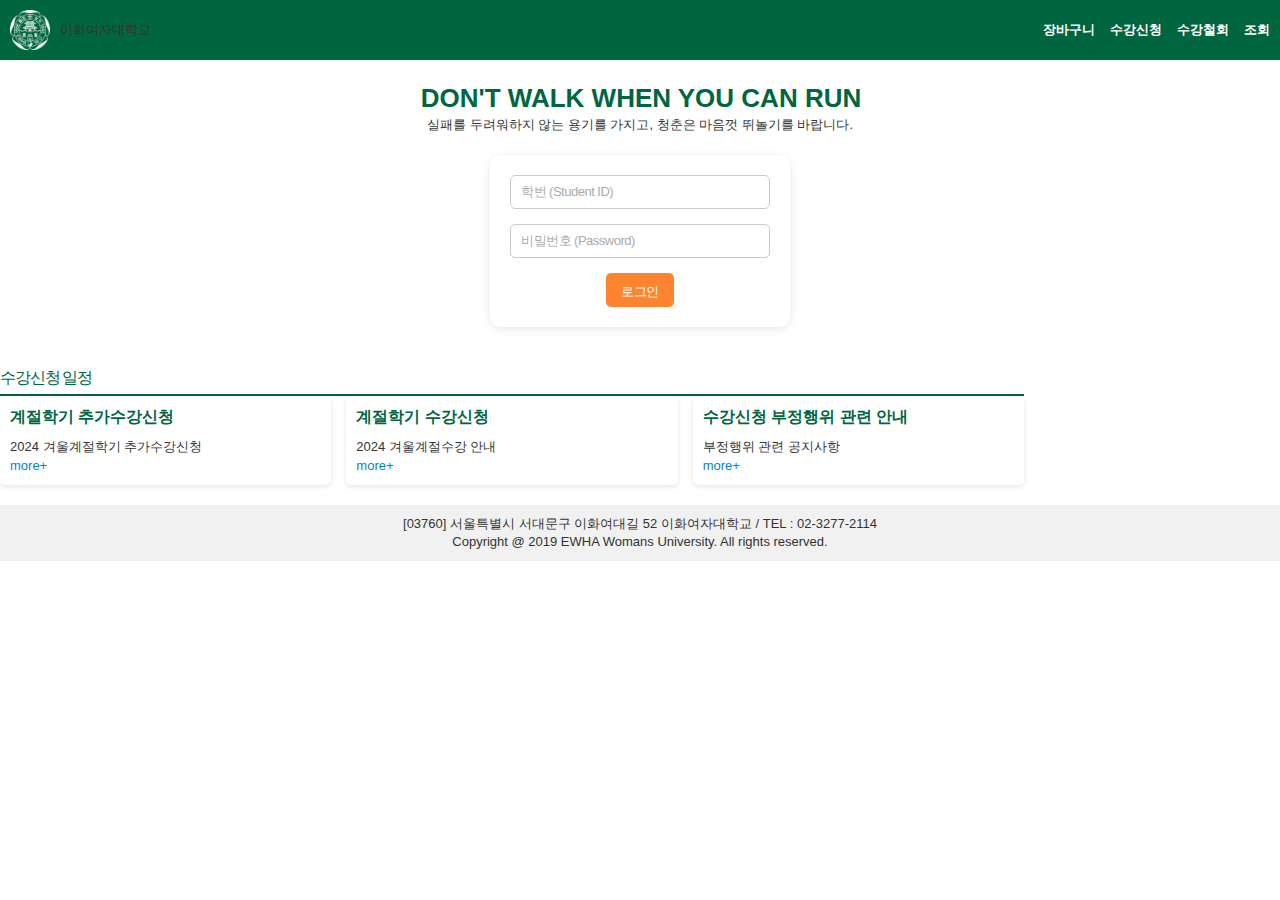
==== commit c07a18ff: "Update index.html" ====
--- a/index.html
+++ b/index.html
@@ -138,7 +138,7 @@
 <body>
     <div class="header">
         <div class="logo">
-            <img src="logo.png" alt="Logo">
+            <img src="logo-footer.png" alt="Logo">
             <span>이화여자대학교</span>
         </div>
         <nav class="menu">
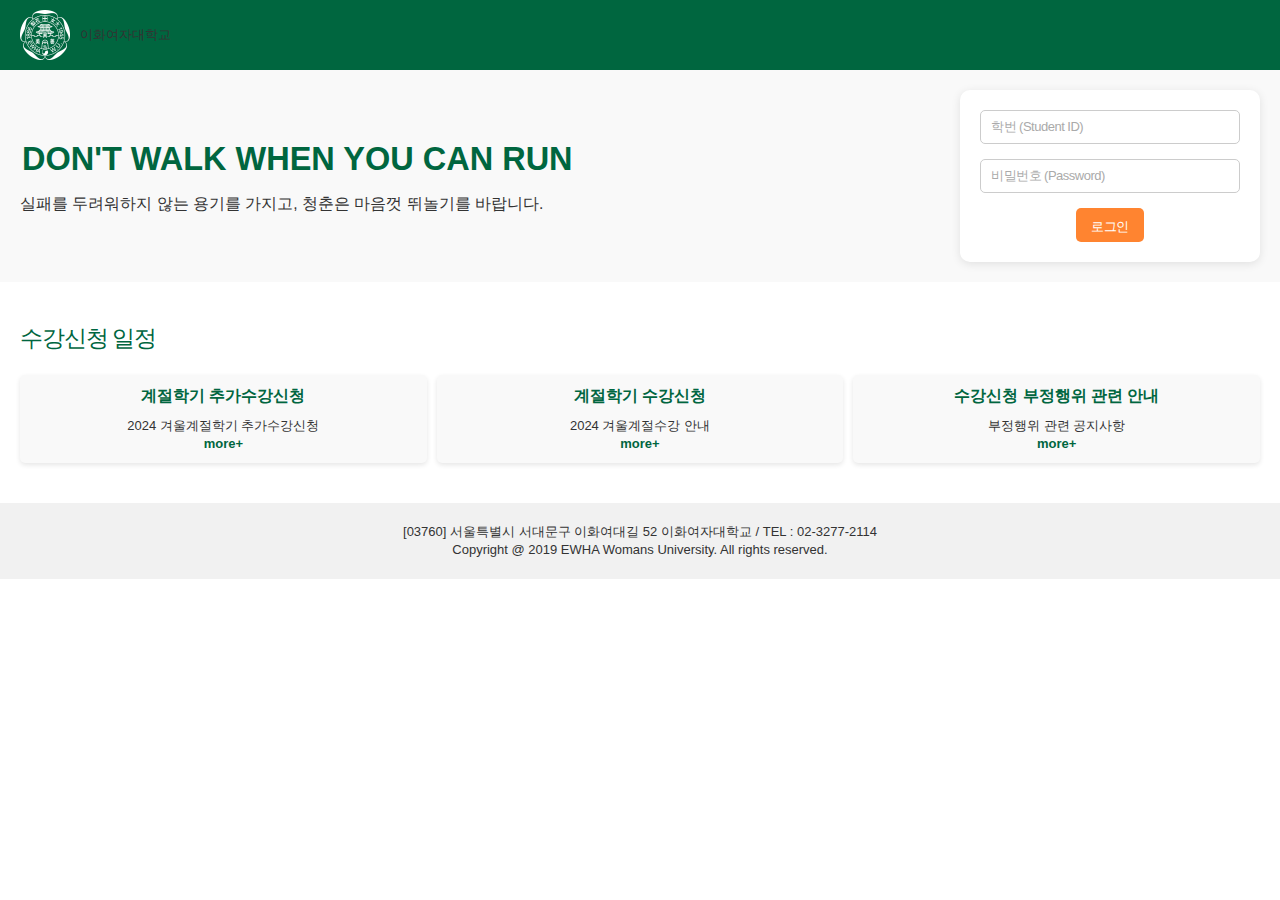
==== commit 2ec27afd: "Update index.html" ====
--- a/index.html
+++ b/index.html
@@ -14,7 +14,7 @@
         .header {
             background-color: #00663f;
             color: white;
-            padding: 10px;
+            padding: 10px 20px;
             display: flex;
             align-items: center;
             justify-content: space-between;
@@ -26,38 +26,31 @@
         }
 
         .header .logo img {
-            height: 40px;
+            height: 50px;
             margin-right: 10px;
-        }
-
-        .header .menu {
-            display: flex;
-            gap: 15px;
-        }
-
-        .header .menu a {
-            color: white;
-            text-decoration: none;
-            font-weight: bold;
         }
 
         .main {
             display: flex;
-            flex-direction: column;
+            justify-content: space-between;
             align-items: center;
             padding: 20px;
-            background: url("background-image.jpg") no-repeat center center;
-            background-size: cover;
+            background-color: #f9f9f9;
         }
 
         .main .title {
-            text-align: center;
-            margin-bottom: 20px;
+            max-width: 50%;
         }
 
         .main .title h1 {
-            font-size: 2rem;
+            font-size: 2.5rem;
             color: #00663f;
+            margin-bottom: 10px;
+        }
+
+        .main .title p {
+            font-size: 1.2rem;
+            color: #333;
         }
 
         .login-box {
@@ -90,47 +83,54 @@
         }
 
         .schedule-section {
-            width: 80%;
+            background-color: #fff;
+            padding: 20px;
             margin-top: 20px;
         }
 
         .schedule-section h2 {
             color: #00663f;
-            border-bottom: 2px solid #00663f;
-            padding-bottom: 5px;
+            font-size: 1.8rem;
+            margin-bottom: 20px;
         }
 
         .schedule-section .schedule {
             display: flex;
-            flex-wrap: wrap;
-            gap: 15px;
             justify-content: space-between;
+            gap: 10px;
         }
 
         .schedule-card {
-            background-color: white;
+            background-color: #f9f9f9;
             box-shadow: 0 2px 5px rgba(0, 0, 0, 0.1);
             padding: 10px;
             border-radius: 5px;
+            text-align: center;
             flex: 1;
-            min-width: 250px;
         }
 
         .schedule-card h3 {
             color: #00663f;
+            font-size: 1.2rem;
             margin-bottom: 10px;
         }
 
         .schedule-card p {
-            margin: 0;
             color: #333;
+            font-size: 1rem;
         }
 
-        .footer {
+        .schedule-card a {
+            color: #00663f;
+            text-decoration: none;
+            font-weight: bold;
+        }
+
+        footer {
             background-color: #f1f1f1;
             color: #333;
             text-align: center;
-            padding: 10px;
+            padding: 20px;
             margin-top: 20px;
         }
     </style>
@@ -141,12 +141,6 @@
             <img src="logo-footer.png" alt="Logo">
             <span>이화여자대학교</span>
         </div>
-        <nav class="menu">
-            <a href="#">장바구니</a>
-            <a href="#">수강신청</a>
-            <a href="#">수강철회</a>
-            <a href="#">조회</a>
-        </nav>
     </div>
 
     <div class="main">
@@ -185,7 +179,7 @@
         </div>
     </div>
 
-    <footer class="footer">
+    <footer>
         <p>[03760] 서울특별시 서대문구 이화여대길 52 이화여자대학교 / TEL : 02-3277-2114</p>
         <p>Copyright @ 2019 EWHA Womans University. All rights reserved.</p>
     </footer>
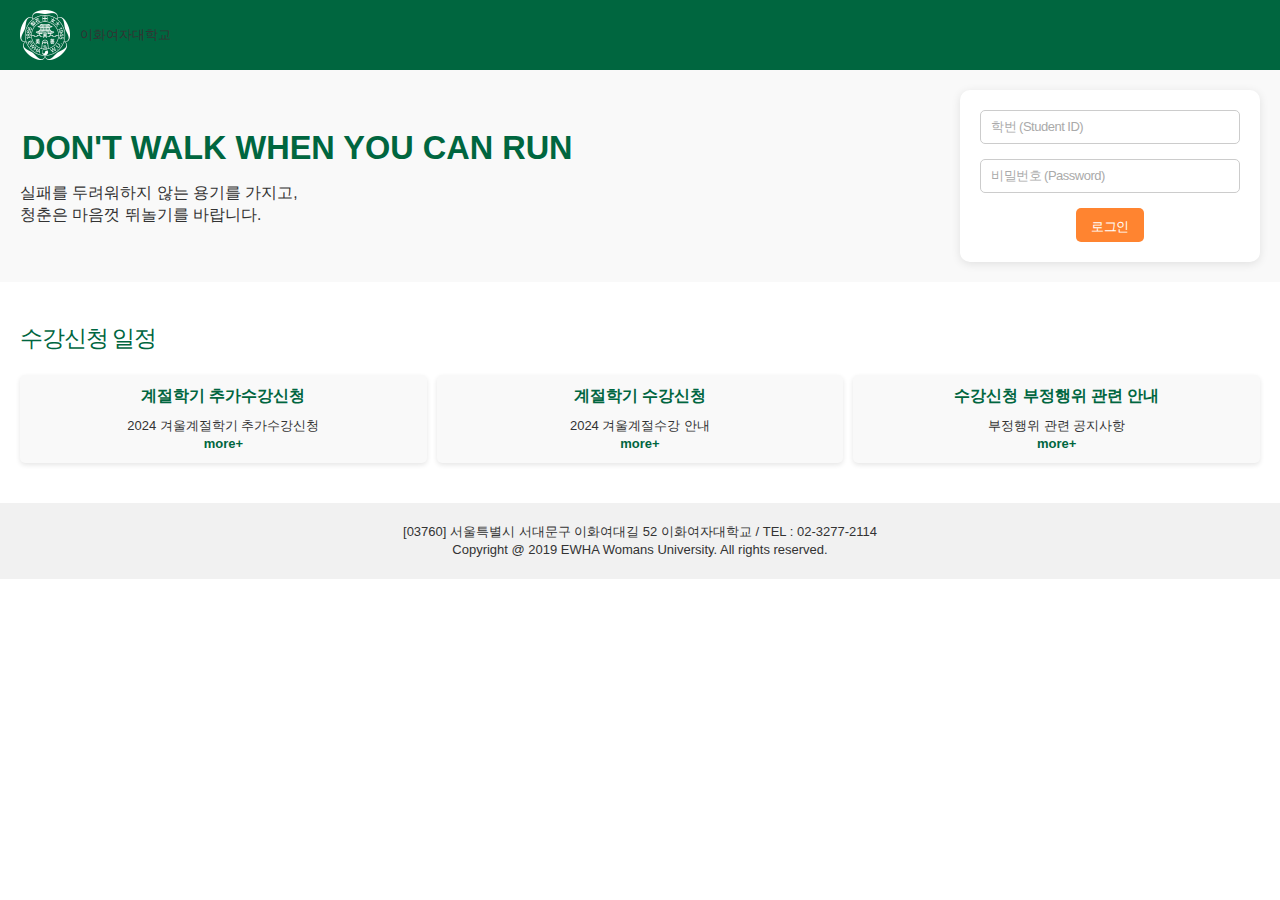
==== commit b7894262: "Update index.html" ====
--- a/index.html
+++ b/index.html
@@ -146,7 +146,8 @@
     <div class="main">
         <div class="title">
             <h1>DON'T WALK WHEN YOU CAN RUN</h1>
-            <p>실패를 두려워하지 않는 용기를 가지고, 청춘은 마음껏 뛰놀기를 바랍니다.</p>
+            <p>실패를 두려워하지 않는 용기를 가지고,</p>
+            <p>청춘은 마음껏 뛰놀기를 바랍니다.</p>
         </div>
 
         <div class="login-box">
--- a/ewha-ui.css
+++ b/ewha-ui.css
@@ -9720,4 +9720,52 @@
 .hide {
   display: none; }
 
+/* 전체 테이블 스타일 */
+table.course-list {
+    width: 100%;
+    border-collapse: collapse;
+    text-align: center; /* 모든 텍스트 가운데 정렬 */
+    font-size: 14px;
+}
+
+/* 테이블 헤더 */
+table.course-list th {
+    background-color: #f9f9f9;
+    color: #333;
+    padding: 10px;
+    border: 1px solid #ddd;
+    text-align: center;
+}
+
+/* 테이블 데이터 */
+table.course-list td {
+    padding: 8px;
+    border: 1px solid #ddd;
+    text-align: center;
+}
+
+/* 희망순서 버튼 */
+td.preference-order {
+    display: flex;
+    justify-content: center;
+    align-items: center;
+    gap: 5px;
+}
+
+td.preference-order button {
+    width: 20px;
+    height: 20px;
+    background-color: #00663f;
+    color: white;
+    border: none;
+    border-radius: 3px;
+    cursor: pointer;
+    font-size: 12px;
+}
+
+td.preference-order button:hover {
+    background-color: #00562d;
+}
+
+
 /*# sourceMappingURL=ewha-ui.css.map */
